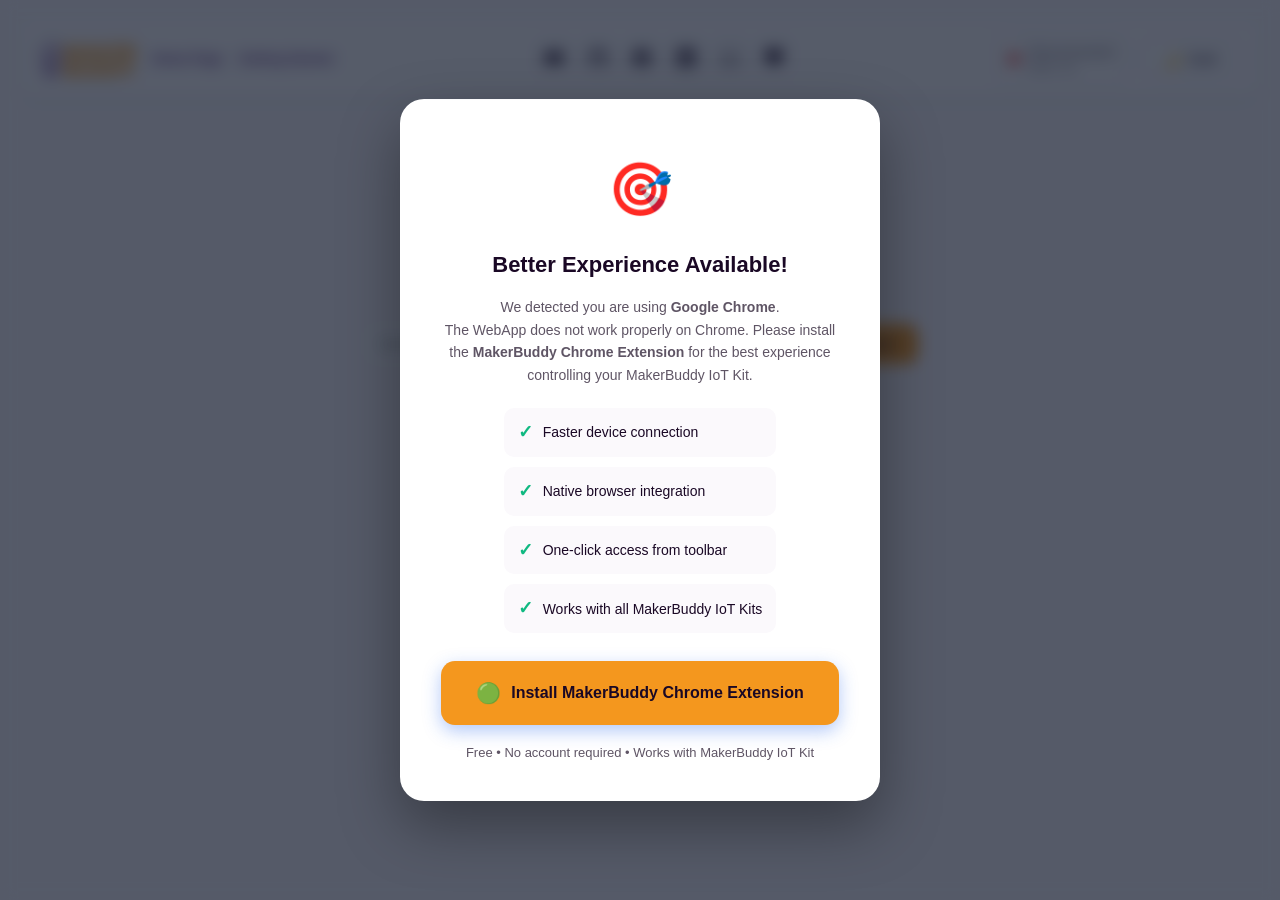
==== WebApp/index.html @ eefd96fc "v2.3" ====
<!DOCTYPE html>
<!--
  MakerBuddy V2.3 - Web Dashboard

  Copyright (C) 2024 Muhammad Afzal
  Website: https://makerbuddy.cc
  Email: info@makerbuddy.cc
  Version: 2.3
  Release Date: 19 August 2026
 
  This program is free software: you can redistribute it and/or modify
  it under the terms of the GNU General Public License as published by
  the Free Software Foundation, either version 3 of the License, or
  (at your option) any later version.

  This program is distributed in the hope that it will be useful,
  but WITHOUT ANY WARRANTY; without even the implied warranty of
  MERCHANTABILITY or FITNESS FOR A PARTICULAR PURPOSE. See the
  GNU General Public License for more details.

  You should have received a copy of the GNU General Public License
  along with this program. If not, see <https://www.gnu.org/licenses/>.
-->
<html lang="en">

<head>

    <!-- Google tag (gtag.js) -->
    <script async src="https://www.googletagmanager.com/gtag/js?id=G-G8RMWC75QG"></script>
    <script>
        window.dataLayer = window.dataLayer || [];
        function gtag() { dataLayer.push(arguments); }
        gtag('js', new Date());

        gtag('config', 'G-G8RMWC75QG');
    </script>


    <meta charset="UTF-8">
    <meta name="viewport" content="width=device-width, initial-scale=1.0">
    <meta name="application-version" content="2.2">
    <title>MakerBuddy Web App Dashboard</title>
    <link rel="stylesheet" href="style.css">
    <link rel="stylesheet" href="https://cdn.jsdelivr.net/npm/bootstrap-icons@1.11.0/font/bootstrap-icons.css">
</head>

<body>

    <!-- Chrome Extension Redirect Modal (blocks Chrome users) -->
    <div class="chrome-modal-backdrop" id="chromeModalBackdrop"></div>
    <div class="chrome-modal" id="chromeModal">
        <div class="chrome-modal-icon">🎯</div>
        <h2 class="chrome-modal-title">Better Experience Available!</h2>
        <p class="chrome-modal-desc">
            We detected you are using <strong>Google Chrome</strong>.<br>
            The WebApp does not work properly on Chrome. Please install the
            <strong>MakerBuddy Chrome Extension</strong> for the best experience
            controlling your MakerBuddy IoT Kit.
        </p>
        <div class="chrome-modal-features">
            <div class="chrome-modal-feature"><span>✓</span> Faster device connection</div>
            <div class="chrome-modal-feature"><span>✓</span> Native browser integration</div>
            <div class="chrome-modal-feature"><span>✓</span> One-click access from toolbar</div>
            <div class="chrome-modal-feature"><span>✓</span> Works with all MakerBuddy IoT Kits</div>
        </div>
        <a href="https://chromewebstore.google.com/detail/makerbuddy-iot-controller/jdhfgbalmimccengljapbgfoaldmleah"
            target="_blank" class="chrome-modal-btn">
            <span class="chrome-modal-btn-icon">🟢</span>
            Install MakerBuddy Chrome Extension
        </a>
        <p class="chrome-modal-note">Free &bull; No account required &bull; Works with MakerBuddy IoT Kit</p>
    </div>

    <!-- Firmware release notice -->
    <div class="firmware-notice-backdrop hidden" id="firmwareNoticeBackdrop"></div>
    <div class="firmware-notice-modal hidden" id="firmwareNoticeModal" role="dialog" aria-modal="true" aria-labelledby="firmwareNoticeTitle">
        <button class="firmware-notice-close" id="firmwareNoticeClose" type="button" aria-label="Dismiss firmware notice">×</button>
        <div class="firmware-notice-icon">🚀</div>
        <h2 id="firmwareNoticeTitle">New MakerBuddy firmware</h2>
        <p>A new firmware release is available for your device.</p>
        <div class="firmware-notice-details"><span id="firmwareNoticeVersion">Version --</span><span id="firmwareNoticeDate">Released --</span></div>
        <div class="firmware-notice-notes" id="firmwareNoticeNotes"></div>
        <button class="btn btn-primary firmware-notice-action" id="firmwareNoticeAction" type="button">Got it</button>
        <p class="firmware-notice-reminder">Dismissed notices will return after 24 hours.</p>
    </div>

    <div class="container" id="mainContent">

        <!-- Chrome-extension-style top connection and status bar -->
        <div class="app-header">
            <div class="app-header-left">
                <img src="images/logo.png" alt="MakerBuddy">
                <div class="app-header-links">
                    <a href="https://makerbuddy.cc" target="_blank">Home Page</a>
                    <a href="https://www.makerbuddy.cc/curriculum" target="_blank">Getting Started</a>
                </div>
            </div>
            <nav class="app-social-icons" aria-label="MakerBuddy social media">
                <a href="https://www.youtube.com/@makerbuddycc" target="_blank" title="YouTube"
                    aria-label="MakerBuddy on YouTube"><i class="bi bi-youtube"></i></a>
                <a href="https://github.com/MakerBuddy" target="_blank" title="GitHub"
                    aria-label="MakerBuddy on GitHub"><i class="bi bi-github"></i></a>
                <a href="https://www.facebook.com/makerbuddycc" target="_blank" title="Facebook"
                    aria-label="MakerBuddy on Facebook"><i class="bi bi-facebook"></i></a>
                <a href="https://www.linkedin.com/company/makerbuddy/" target="_blank" title="LinkedIn"
                    aria-label="MakerBuddy on LinkedIn"><i class="bi bi-linkedin"></i></a>
                <a href="https://www.hackster.io/makerbuddy" target="_blank" title="Hackster.io"
                    aria-label="MakerBuddy on Hackster.io"><i class="bi bi-laptop"></i></a>
                <a href="https://www.patreon.com/cw/MakerBuddy" target="_blank" title="Patreon"
                    aria-label="Support MakerBuddy on Patreon"><i class="bi bi-heart-fill"></i></a>
            </nav>
            <div class="app-header-right">
                <div class="device-name-chip hidden" id="connectedDeviceName">Device: --</div>
                <div class="header-status">
                    <span class="status-indicator" id="statusIndicator"></span>
                    <span class="header-status-copy">
                        <span class="status-text" id="connectionStatus">Disconnected</span>
                        <span class="status-meta"><span id="lastUpdate">Never</span> • <span id="uptime">0s</span></span>
                    </span>
                </div>
                <button class="theme-toggle" id="themeToggle">
                    <span id="themeIcon">🌙</span>
                    <span id="themeText">Dark</span>
                </button>
                <button class="btn btn-danger hidden" id="disconnectBtn">❌ Disconnect</button>
            </div>
        </div>

        <div class="connection-panel" id="connectionPanel">
            <h2>Connect to Device</h2>
            <p>Enter the device name created during Wi-Fi setup or its local IP address.</p>
            <div class="connection-panel-actions">
                <input type="text" id="ipInput"
                    placeholder="Device Name or IP Address (e.g., makerbuddy-01 or 192.168.1.100)">
                <button class="btn btn-primary" id="connectBtn">🔌 Connect</button>
            </div>
        </div>

        <!-- Tab Navigation -->
        <div id="tabNavigation" class="hidden" style="margin-bottom: 20px;">
            <div class="tab-buttons">
                <button class="tab-btn active" data-tab="dashboard">📊 Dashboard</button>
                <button class="tab-btn" data-tab="sequences">🎛️ Rule Engine</button>
                <button class="tab-btn" data-tab="settings">⚙️ Settings</button>
            </div>
        </div>

        <!-- Dashboard Tab -->
        <div id="dashboardTab" class="tab-content hidden">

            <!-- Sensor Cards Grid (5 columns) -->
            <div class="grid-5 mb-20" id="sensorsGrid">
                <!-- Temperature DHT -->
                <div class="sensor-card" data-sensor="temp_dht">
                    <button class="card-info-btn" data-img="images/lecture-images/02-makerbuddy-DHT.png" data-title="DHT Sensor – Temperature &amp; Humidity" title="View wiring guide"><i class="bi bi-info-circle"></i></button>
                    <div class="sensor-icon">🌡️</div>
                    <div class="sensor-label">Temperature (DHT)</div>
                    <div class="sensor-value" id="temperature">--</div>
                    <div class="sensor-unit">°C</div>
                </div>

                <!-- Humidity -->
                <div class="sensor-card" data-sensor="humidity">
                    <button class="card-info-btn" data-img="images/lecture-images/02-makerbuddy-DHT.png" data-title="DHT Sensor – Temperature &amp; Humidity" title="View wiring guide"><i class="bi bi-info-circle"></i></button>
                    <div class="sensor-icon">💧</div>
                    <div class="sensor-label">Humidity</div>
                    <div class="sensor-value" id="humidity">--</div>
                    <div class="sensor-unit">%</div>
                </div>

                <!-- Temperature DS18B20 -->
                <div class="sensor-card" data-sensor="temp_ds18b20">
                    <button class="card-info-btn" data-img="images/lecture-images/01-makerbuddy-DS18B20.png" data-title="DS18B20 Temperature Sensor" title="View wiring guide"><i class="bi bi-info-circle"></i></button>
                    <div class="sensor-icon">🌡️</div>
                    <div class="sensor-label">Temperature (DS18B20)</div>
                    <div class="sensor-value" id="ds18b20Temp">--</div>
                    <div class="sensor-unit">°C</div>
                </div>

                <!-- Light Level -->
                <div class="sensor-card" data-sensor="light">
                    <button class="card-info-btn" data-img="images/lecture-images/03-MakerBuddy-On-Board-ldr.png" data-title="LDR Light Sensor (On-Board)" title="View wiring guide"><i class="bi bi-info-circle"></i></button>
                    <div class="sensor-icon">💡</div>
                    <div class="sensor-label">Light Level</div>
                    <div class="sensor-value" id="lightLevel">--</div>
                    <div class="sensor-unit">%</div>
                </div>

                <!-- Gas Level -->
                <div class="sensor-card" data-sensor="gas">
                    <button class="card-info-btn" data-img="images/lecture-images/03-makerbuddy-mq-2-smoke-sensor.png" data-title="MQ-2 Gas / Smoke Sensor" title="View wiring guide"><i class="bi bi-info-circle"></i></button>
                    <div class="sensor-icon">💨</div>
                    <div class="sensor-label">Gas Level (MQ-2)</div>
                    <div class="sensor-value" id="gasLevel">--</div>
                    <div class="sensor-unit">%</div>
                </div>

                <!-- Soil Moisture -->
                <div class="sensor-card" data-sensor="soil">
                    <button class="card-info-btn" data-img="images/lecture-images/04-makerbuddy-soil-moisture-sensor.png" data-title="Soil Moisture Sensor" title="View wiring guide"><i class="bi bi-info-circle"></i></button>
                    <button type="button" class="sensor-settings-btn" id="soilMoistureSettingsBtn"
                        title="Calibrate">⚙️</button>
                    <div class="sensor-icon">🌱</div>
                    <div class="sensor-label">Soil Moisture</div>
                    <div class="sensor-value" id="soilMoisture">--</div>
                    <div class="sensor-unit">%</div>
                </div>

                <!-- Potentiometer -->
                <div class="sensor-card" data-sensor="pot">
                    <button class="card-info-btn" data-img="images/lecture-images/06-MakerBuddy-On-Board-Potentiometer.png" data-title="Potentiometer (On-Board)" title="View wiring guide"><i class="bi bi-info-circle"></i></button>
                    <div class="sensor-icon">🎚️</div>
                    <div class="sensor-label">Potentiometer</div>
                    <div class="sensor-value" id="potValue">--</div>
                    <div class="sensor-unit">%</div>
                </div>

                <!-- Distance CM -->
                <div class="sensor-card" data-sensor="distance">
                    <button class="card-info-btn" data-img="images/lecture-images/09-makerbuddy-hc-sr04-range-sensor.png" data-title="HC-SR04 Ultrasonic Range Sensor" title="View wiring guide"><i class="bi bi-info-circle"></i></button>
                    <div class="sensor-icon">📏</div>
                    <div class="sensor-label">Distance</div>
                    <div class="sensor-value" id="distanceCm">--</div>
                    <div class="sensor-unit">cm</div>
                </div>

                <!-- Motion Sensor -->
                <div class="sensor-card" data-sensor="motion">
                    <button class="card-info-btn" data-img="images/lecture-images/05-makerbuddy-pir-motion-sensor-hc-sr501.png" data-title="PIR Motion Sensor (HC-SR501)" title="View wiring guide"><i class="bi bi-info-circle"></i></button>
                    <div class="sensor-icon">🚶</div>
                    <div class="sensor-label">Motion Sensor</div>
                    <div class="sensor-value" id="motionStatus" style="font-size: 20px;">No Motion</div>
                </div>

                <!-- Push Button -->
                <div class="sensor-card" data-sensor="button">
                    <button class="card-info-btn" data-img="images/lecture-images/01-MakerBuddy-On-Board-Push-Button.png" data-title="Push Button (On-Board)" title="View wiring guide"><i class="bi bi-info-circle"></i></button>
                    <div class="sensor-icon">🔘</div>
                    <div class="sensor-label">Push Button</div>
                    <div class="sensor-value" id="buttonStatus" style="font-size: 20px;">Released</div>
                </div>
            </div>

            <!-- Control Cards Grid (3 columns for LED/RGB controls) -->
            <div class="grid-4 mb-20">
                <!-- LED Control -->
                <div class="control-card card-customizable" data-card-id="led" id="ledControlCard">
                    <div class="control-header">
                        <div class="control-icon">💡</div>
                        <div class="control-title">LED Control</div>
                        <button class="card-info-btn" data-img="images/lecture-images/04-MakerBuddy-On-Board-LED.png" data-title="LED (On-Board)" title="View wiring guide"><i class="bi bi-info-circle"></i></button>
                    </div>
                    <div class="automation-warning hidden" id="ledWarning">
                        <span style="font-size: 20px;">⚠️</span>
                        <span>This control is used by Rule Engine. Manual control is overridden.</span>
                    </div>
                    <div class="control-group">
                        <label class="control-label">Power</label>
                        <div class="control-row">
                            <label class="switch">
                                <input type="checkbox" id="ledSwitch">
                                <span class="slider"></span>
                            </label>
                            <span>LED On/Off</span>
                        </div>
                    </div>
                    <div class="control-group">
                        <label class="control-label">Brightness (PWM)</label>
                        <input type="range" class="range-slider" id="ledPWM" min="0" max="255" value="255" disabled>
                        <div class="range-value">PWM: <span id="pwmValue">255</span></div>
                    </div>
                </div>

                <!-- RGB LED Control -->
                <div class="control-card card-customizable" data-card-id="rgb" id="rgbControlCard">
                    <div class="control-header">
                        <div class="control-icon">🎨</div>
                        <div class="control-title">RGB LED</div>
                        <button class="card-info-btn" data-img="images/lecture-images/02-MakerBuddy-On-Board-rgb-led.png" data-title="RGB LED (On-Board)" title="View wiring guide"><i class="bi bi-info-circle"></i></button>
                    </div>
                    <div class="automation-warning hidden" id="rgbWarning">
                        <span style="font-size: 20px;">⚠️</span>
                        <span>This control is used by Rule Engine. Manual control is overridden.</span>
                    </div>
                    <div class="color-preview" id="colorPreview"></div>
                    <div class="rgb-controls">
                        <div class="rgb-control">
                            <label>Red</label>
                            <input type="range" class="range-slider" id="rgbR" min="0" max="255" value="0">
                            <input type="number" class="rgb-number-input" id="rgbRNum" min="0" max="255" value="0">
                        </div>
                        <div class="rgb-control">
                            <label>Green</label>
                            <input type="range" class="range-slider" id="rgbG" min="0" max="255" value="0">
                            <input type="number" class="rgb-number-input" id="rgbGNum" min="0" max="255" value="0">
                        </div>
                        <div class="rgb-control">
                            <label>Blue</label>
                            <input type="range" class="range-slider" id="rgbB" min="0" max="255" value="0">
                            <input type="number" class="rgb-number-input" id="rgbBNum" min="0" max="255" value="0">
                        </div>
                    </div>
                </div>

                <!-- Relay Control -->
                <div class="control-card card-customizable" data-card-id="relay" id="relayControlCard">
                    <div class="control-header">
                        <div class="control-icon">⚡</div>
                        <div class="control-title">Relay</div>
                        <button class="card-info-btn" data-img="images/lecture-images/07-makerbuddy-single-channel-relay.png" data-title="Single Channel Relay Module" title="View wiring guide"><i class="bi bi-info-circle"></i></button>
                    </div>
                    <div class="automation-warning hidden" id="relayWarning">
                        <span style="font-size: 20px;">⚠️</span>
                        <span>This control is used by Rule Engine. Manual control is overridden.</span>
                    </div>
                    <div class="control-group">
                        <label class="control-label">Power Control</label>
                        <div class="control-row">
                            <label class="switch">
                                <input type="checkbox" id="relaySwitch">
                                <span class="slider"></span>
                            </label>
                            <span>Relay On/Off</span>
                        </div>
                    </div>
                </div>

                <!-- Potentiometer Mapping Control -->
                <div class="control-card card-customizable" data-card-id="potmapping" id="potMappingCard">
                    <div class="control-header">
                        <div class="control-icon">🎚️</div>
                        <div class="control-title">Potentiometer Mapping</div>
                        <button class="card-info-btn" data-img="images/lecture-images/06-MakerBuddy-On-Board-Potentiometer.png" data-title="Potentiometer (On-Board)" title="View wiring guide"><i class="bi bi-info-circle"></i></button>
                    </div>
                    <div class="automation-warning hidden" id="potMappingWarning">
                        <span style="font-size: 20px;">⚠️</span>
                        <span>Some mapping targets are used by the Rule Engine and cannot be selected manually.</span>
                    </div>
                    <div class="control-group">
                        <label class="control-label">Map Potentiometer To:</label>
                        <div style="margin-bottom: 10px;">
                            <label style="display: flex; align-items: center; margin-bottom: 8px;">
                                <input type="radio" name="potMapping" value="none" checked>
                                <span style="margin-left: 8px; font-size: 13px;">None</span>
                            </label>
                            <label style="display: flex; align-items: center; margin-bottom: 8px;">
                                <input type="radio" name="potMapping" value="led">
                                <span style="margin-left: 8px; font-size: 13px;">LED PWM <small class="pot-mapping-lock-note hidden">(Used by Rule Engine)</small></span>
                            </label>
                            <label style="display: flex; align-items: center; margin-bottom: 8px;">
                                <input type="radio" name="potMapping" value="rgb">
                                <span style="margin-left: 8px; font-size: 13px;">RGB LED <small class="pot-mapping-lock-note hidden">(Used by Rule Engine)</small></span>
                            </label>
                            <label style="display: flex; align-items: center;">
                                <input type="radio" name="potMapping" value="servo">
                                <span style="margin-left: 8px; font-size: 13px;">Servo <small class="pot-mapping-lock-note hidden">(Used by Rule Engine)</small></span>
                            </label>
                        </div>
                        <div
                            style="background: var(--bg-secondary); padding: 10px; border-radius: 6px; border-left: 3px solid #2196F3; font-size: 12px;">
                            <div style="color: var(--text-secondary);">
                                <strong>Mapping:</strong> <span id="currentMapping">None</span><br>
                                <strong>Value:</strong> <span id="mappedPotValue">0</span>% → <span
                                    id="mappedOutputValue">0</span>
                            </div>
                        </div>
                    </div>
                </div>
            </div>

            <!-- Servo, Buzzer, and LCD Grid (3 columns) -->
            <div class="grid-3 mb-20">
                <!-- Servo Control -->
                <div class="control-card card-customizable" data-card-id="servo" id="servoControlCard">
                    <div class="control-header">
                        <div class="control-icon">🔧</div>
                        <div class="control-title">Servo Motor</div>
                        <button class="card-info-btn" data-img="images/lecture-images/06-makerbuddy-sg90-servo-motor.png" data-title="SG90 Servo Motor" title="View wiring guide"><i class="bi bi-info-circle"></i></button>
                    </div>
                    <div class="automation-warning hidden" id="servoWarning">
                        <span style="font-size: 20px;">⚠️</span>
                        <span>This control is used by Rule Engine. Manual control is overridden.</span>
                    </div>
                    <div class="control-group">
                        <label class="control-label">Position (0° - 180°)</label>
                        <input type="range" class="range-slider" id="servoSlider" min="0" max="180" value="90">
                        <div class="text-center">
                            <span class="sensor-value" id="servoPosition">90</span>
                            <span class="sensor-unit">°</span>
                        </div>
                    </div>
                </div>

                <!-- Buzzer Control -->
                <div class="control-card card-customizable" data-card-id="buzzer" id="buzzerControlCard">
                    <div class="control-header">
                        <div class="control-icon">🔊</div>
                        <div class="control-title">Buzzer</div>
                        <button class="card-info-btn" data-img="images/lecture-images/05-MakerBuddy-On-Board-Buzzer.png" data-title="Buzzer (On-Board)" title="View wiring guide"><i class="bi bi-info-circle"></i></button>
                    </div>
                    <div class="automation-warning hidden" id="buzzerWarning">
                        <span style="font-size: 20px;">⚠️</span>
                        <span>This control is used by Rule Engine. Manual control is overridden.</span>
                    </div>
                    <div class="control-group">
                        <label class="control-label">Sound Alert</label>
                        <button class="btn btn-primary" id="buzzerBtn" style="width: 100%;">🔊 Activate Buzzer</button>
                    </div>
                </div>

                <!-- LCD Control -->
                <div class="control-card card-customizable" data-card-id="lcd" id="lcdControlCard">
                    <div class="control-header">
                        <div class="control-icon">📺</div>
                        <div class="control-title">LCD Display</div>
                        <button class="card-info-btn" data-img="images/lecture-images/08-makerbuddy-1602-lcd-i2c-interface.png" data-title="1602 LCD with I2C Interface" title="View wiring guide"><i class="bi bi-info-circle"></i></button>
                    </div>
                    <div class="automation-warning hidden" id="lcdWarning">
                        <span style="font-size: 20px;">⚠️</span>
                        <span>This control is used by Rule Engine. Manual control is overridden.</span>
                    </div>
                    <div class="control-group">
                        <label class="control-label">Display Mode</label>
                        <div class="control-row" style="margin-bottom: 10px;">
                            <label style="display: flex; align-items: center;">
                                <input type="radio" name="lcdMode" value="default" checked>
                                <span style="margin-left: 8px; font-size: 13px;">Default</span>
                            </label>
                            <label style="display: flex; align-items: center; margin-left: 15px;">
                                <input type="radio" name="lcdMode" value="custom">
                                <span style="margin-left: 8px; font-size: 13px;">Custom</span>
                            </label>
                        </div>
                        <div class="control-group hidden" id="customTextGroup">
                            <input type="text" id="customLcdText1" class="lcd-template-input" maxlength="64" placeholder="e.g., Temp: {temp}C"
                                style="width: 100%; padding: 10px; border-radius: 8px; border: 1px solid var(--border-color); background: var(--bg-secondary); color: var(--text-primary); margin-bottom: 8px; font-size: 13px;">
                            <input type="text" id="customLcdText2" class="lcd-template-input" maxlength="64" placeholder="e.g., Humid: {humidity}%"
                                style="width: 100%; padding: 10px; border-radius: 8px; border: 1px solid var(--border-color); background: var(--bg-secondary); color: var(--text-primary); margin-bottom: 8px; font-size: 13px;">
                            <div
                                style="background: var(--bg-secondary); padding: 10px; border-radius: 8px; margin-bottom: 8px; font-size: 11px; color: var(--text-secondary); line-height: 1.4;">
                                <strong>💡 Wildcards:</strong> {temp}, {humidity}, {ds18b20}, {light}, {gas}, {soil},
                                {distance}, {pot}, {motion}, {button}<br>
                                Wildcards count by their displayed value, not by the length of their name.
                            </div>
                            <button class="btn btn-primary" id="updateLcdBtn"
                                style="width: 100%; padding: 8px; font-size: 13px;">📝 Update</button>
                        </div>
                        <div class="lcd-preview" style="margin-top: 10px;">
                            <div class="lcd-line" id="lcdLine1" style="font-size: 13px;">MakerBuddy Kit</div>
                            <div class="lcd-line" id="lcdLine2" style="font-size: 13px;">Ready...</div>
                        </div>
                    </div>
                </div>
            </div>

        </div>

        <!-- Rule Engine Tab -->
        <div id="sequencesTab" class="tab-content hidden">

            <!-- Add Rule Form Card -->
            <div class="control-card mb-20 rule-form-card">
                <div class="control-header">
                    <div class="control-icon">➕</div>
                    <div class="control-title">Create Rule</div>
                </div>
                <form id="sequenceForm" class="control-group">
                    <div class="form-group">
                        <label
                            style="font-weight: 600; color: var(--text-primary); margin-bottom: 8px; display: block;">Rule
                            Name</label>
                        <input type="text" name="name" placeholder="e.g., Traffic Signal" required maxlength="20"
                            style="width: 100%; padding: 12px 16px; border-radius: 10px; border: 2px solid var(--border-color); background: var(--bg-primary); color: var(--text-primary); font-size: 15px; transition: all 0.3s;">
                    </div>

                    <div class="form-group" style="grid-column: 1 / -1;">
                        <label
                            style="font-weight: 600; color: var(--text-primary); margin-bottom: 12px; display: block;">🔄
                            Loop Mode</label>
                        <div id="loopModeContainer"
                            style="display: grid; grid-template-columns: repeat(4, 1fr); gap: 10px;">
                            <label class="loop-mode-option"
                                style="display: flex; flex-direction: column; align-items: center; justify-content: center; cursor: pointer; background: var(--bg-secondary); padding: 14px 12px; border-radius: 10px; border: 2px solid var(--border-color); transition: all 0.3s; text-align: center;">
                                <input type="radio" name="loopMode" value="none" id="loopNone" checked
                                    style="margin-bottom: 8px; width: 18px; height: 18px; cursor: pointer;">
                                <div
                                    style="font-weight: 600; color: var(--text-primary); font-size: 14px; margin-bottom: 4px;">
                                    ⏹️ No Loop</div>
                                <div style="font-size: 11px; color: var(--text-secondary);">Run once</div>
                            </label>

                            <label class="loop-mode-option"
                                style="display: flex; flex-direction: column; align-items: center; justify-content: center; cursor: pointer; background: var(--bg-secondary); padding: 14px 12px; border-radius: 10px; border: 2px solid var(--border-color); transition: all 0.3s; text-align: center;">
                                <input type="radio" name="loopMode" value="forever" id="loopForever"
                                    style="margin-bottom: 8px; width: 18px; height: 18px; cursor: pointer;">
                                <div
                                    style="font-weight: 600; color: var(--text-primary); font-size: 14px; margin-bottom: 4px;">
                                    ♾️ Forever</div>
                                <div style="font-size: 11px; color: var(--text-secondary);">Continuous</div>
                            </label>

                            <label class="loop-mode-option"
                                style="display: flex; flex-direction: column; align-items: center; justify-content: center; cursor: pointer; background: var(--bg-secondary); padding: 14px 12px; border-radius: 10px; border: 2px solid var(--border-color); transition: all 0.3s; text-align: center;">
                                <input type="radio" name="loopMode" value="timer" id="loopTimer"
                                    style="margin-bottom: 8px; width: 18px; height: 18px; cursor: pointer;">
                                <div
                                    style="font-weight: 600; color: var(--text-primary); font-size: 14px; margin-bottom: 4px;">
                                    ⏱️ Timer</div>
                                <div style="font-size: 11px; color: var(--text-secondary);">Duration/Interval</div>
                            </label>

                            <label class="loop-mode-option"
                                style="display: flex; flex-direction: column; align-items: center; justify-content: center; cursor: pointer; background: var(--bg-secondary); padding: 14px 12px; border-radius: 10px; border: 2px solid var(--border-color); transition: all 0.3s; text-align: center;">
                                <input type="radio" name="loopMode" value="condition" id="loopCondition"
                                    style="margin-bottom: 8px; width: 18px; height: 18px; cursor: pointer;">
                                <div
                                    style="font-weight: 600; color: var(--text-primary); font-size: 14px; margin-bottom: 4px;">
                                    🎯 Condition</div>
                                <div style="font-size: 11px; color: var(--text-secondary);">Sensor-based</div>
                            </label>
                        </div>
                    </div>

                    <!-- Timer-based Loop Settings -->
                    <div id="timerLoopSettings" class="form-group" style="grid-column: 1 / -1; display: none;">
                        <div
                            style="background: var(--bg-secondary); padding: 18px; border-radius: 10px; border: 2px solid var(--border-color);">
                            <label
                                style="font-weight: 600; color: var(--text-primary); margin-bottom: 12px; display: block;">Interval</label>

                            <!-- Interval Settings -->
                            <div id="durationIntervalSettings">
                                <div style="display: grid; grid-template-columns: 1fr 1fr 1fr; gap: 10px;">
                                    <div>
                                        <label
                                            style="font-size: 13px; color: var(--text-secondary); margin-bottom: 6px; display: block;">Hours</label>
                                        <input type="number" name="loopHours" id="loopHours" min="0" max="999" value="0"
                                            style="width: 100%; padding: 10px; border-radius: 8px; border: 2px solid var(--border-color); background: var(--bg-primary); color: var(--text-primary); font-size: 14px;">
                                    </div>
                                    <div>
                                        <label
                                            style="font-size: 13px; color: var(--text-secondary); margin-bottom: 6px; display: block;">Minutes</label>
                                        <input type="number" name="loopMinutes" id="loopMinutes" min="0" max="59"
                                            value="5"
                                            style="width: 100%; padding: 10px; border-radius: 8px; border: 2px solid var(--border-color); background: var(--bg-primary); color: var(--text-primary); font-size: 14px;">
                                    </div>
                                    <div>
                                        <label
                                            style="font-size: 13px; color: var(--text-secondary); margin-bottom: 6px; display: block;">Seconds</label>
                                        <input type="number" name="loopSeconds" id="loopSeconds" min="0" max="59"
                                            value="0"
                                            style="width: 100%; padding: 10px; border-radius: 8px; border: 2px solid var(--border-color); background: var(--bg-primary); color: var(--text-primary); font-size: 14px;">
                                    </div>
                                </div>
                            </div>


                        </div>
                    </div>

                    <!-- Condition-based Loop Settings -->
                    <div id="conditionLoopSettings" class="form-group" style="grid-column: 1 / -1; display: none;">
                        <div class="loop-condition-card"
                            style="background: var(--bg-secondary); padding: 18px; border-radius: 10px; border: 2px solid var(--border-color);">
                            <label
                                style="font-weight: 600; color: var(--text-primary); margin-bottom: 12px; display: block;">🎯
                                Loop Condition</label>

                            <div class="loop-condition-row loop-condition-row--main">
                                <div class="loop-condition-field">
                                    <label
                                        style="font-size: 13px; color: var(--text-secondary); margin-bottom: 6px; display: block;">Sensor</label>
                                    <select name="loopSensor" id="loopSensor">
                                        <option value="temperature">🌡️ Temperature (DHT11)</option>
                                        <option value="humidity">💧 Humidity (DHT11)</option>
                                        <option value="ds18b20Temp">🌡️ Probe Temp (DS18B20)</option>
                                        <option value="lightLevel">💡 Light Level (LDR)</option>
                                        <option value="gasLevel">💨 Gas Level (MQ2)</option>
                                        <option value="soilMoisture">🌱 Soil Moisture</option>
                                        <option value="distance">📏 Distance (HC-SR04)</option>
                                        <option value="potValue">🎚️ Potentiometer</option>
                                        <option value="motionDetected">🏃 Motion Sensor</option>
                                        <option value="buttonPressed">🔘 Push Button</option>
                                    </select>
                                </div>
                                <div class="loop-condition-field">
                                    <label
                                        style="font-size: 13px; color: var(--text-secondary); margin-bottom: 6px; display: block;">Operator</label>
                                    <select name="loopOperator" id="loopOperator">
                                        <option value=">">Greater than (>)</option>
                                        <option value="<">Less than (<)< /option>
                                        <option value=">=">Greater or equal (>=)</option>
                                        <option value="<=">Less or equal (<=)< /option>
                                        <option value="==">Equal to (==)</option>
                                    </select>
                                </div>
                                <div class="loop-condition-field">
                                    <label
                                        style="font-size: 13px; color: var(--text-secondary); margin-bottom: 6px; display: block;">Threshold</label>
                                    <input type="number" name="loopThreshold" id="loopThreshold" step="0.1" value="25">
                                </div>
                            </div>

                            <div id="loopRangeSettings" class="range-settings is-disabled"
                                style="background: var(--bg-primary); padding: 12px; border-radius: 8px; border: 2px solid var(--border-color);">
                                <div class="loop-condition-row loop-condition-row--range">
                                    <label class="loop-condition-toggle"
                                        style="display: flex; align-items: center; cursor: pointer;">
                                        <input type="checkbox" name="loopUseRange" id="loopUseRange">
                                        <span style="font-size: 13px; color: var(--text-primary);">Use Range</span>
                                    </label>

                                    <div class="loop-condition-field">
                                        <label
                                            style="font-size: 13px; color: var(--text-secondary); margin-bottom: 6px; display: block;">Range
                                            Logic</label>
                                        <div class="loop-range-logic">
                                            <label style="display: flex; align-items: center; cursor: pointer;">
                                                <input type="radio" name="loopRangeOperator" value="AND"
                                                    id="loopRangeAND" checked disabled>
                                                <span
                                                    style="margin-left: 8px; font-size: 13px; color: var(--text-primary);">AND</span>
                                            </label>
                                            <label style="display: flex; align-items: center; cursor: pointer;">
                                                <input type="radio" name="loopRangeOperator" value="OR" id="loopRangeOR"
                                                    disabled>
                                                <span
                                                    style="margin-left: 8px; font-size: 13px; color: var(--text-primary);">OR</span>
                                            </label>
                                        </div>
                                    </div>

                                    <div class="loop-condition-field">
                                        <label
                                            style="font-size: 13px; color: var(--text-secondary); margin-bottom: 6px; display: block;">Operator
                                            2</label>
                                        <select name="loopOperator2" id="loopOperator2" disabled>
                                            <option value=">">Greater than (>)</option>
                                            <option value="<">Less than (<)< /option>
                                            <option value=">=">Greater or equal (>=)</option>
                                            <option value="<=">Less or equal (<=)< /option>
                                            <option value="==">Equal to (==)</option>
                                        </select>
                                    </div>

                                    <div class="loop-condition-field">
                                        <label
                                            style="font-size: 13px; color: var(--text-secondary); margin-bottom: 6px; display: block;">Threshold
                                            2</label>
                                        <input type="number" name="loopThreshold2" id="loopThreshold2" step="0.1"
                                            value="30" disabled>
                                    </div>
                                </div>
                                </div>

                                <div class="loop-condition-row" style="margin-top: 12px; align-items: end;">
                                    <label class="loop-condition-toggle" style="display: flex; align-items: center; cursor: pointer;">
                                        <input type="checkbox" name="loopUseSecondCondition" id="loopUseSecondCondition">
                                        <span style="font-size: 13px; color: var(--text-primary);">Use second sensor condition</span>
                                    </label>
                                    <div class="loop-condition-field">
                                        <label style="font-size: 13px; color: var(--text-secondary); margin-bottom: 6px; display: block;">Conditions logic</label>
                                        <select name="loopConditionOperator" id="loopConditionOperator" disabled>
                                            <option value="AND">AND</option>
                                            <option value="OR">OR</option>
                                        </select>
                                    </div>
                                </div>
                                <div id="secondConditionSettings" class="range-settings is-disabled" style="margin-top: 10px; background: var(--bg-primary); padding: 12px; border-radius: 8px; border: 2px solid var(--border-color);">
                                    <div class="loop-condition-row">
                                        <div class="loop-condition-field">
                                            <label style="font-size: 13px; color: var(--text-secondary); margin-bottom: 6px; display: block;">Second sensor</label>
                                            <select name="loopSensor2" id="loopSensor2" disabled>
                                                <option value="temperature">🌡️ Temperature (DHT11)</option>
                                                <option value="humidity">💧 Humidity (DHT11)</option>
                                                <option value="ds18b20Temp">🌡️ Probe Temp (DS18B20)</option>
                                                <option value="lightLevel">💡 Light Level (LDR)</option>
                                                <option value="gasLevel">💨 Gas Level (MQ2)</option>
                                                <option value="soilMoisture">🌱 Soil Moisture</option>
                                                <option value="distance">📏 Distance (HC-SR04)</option>
                                                <option value="potValue">🎚️ Potentiometer</option>
                                                <option value="motionDetected">🏃 Motion Sensor</option>
                                                <option value="buttonPressed">🔘 Push Button</option>
                                            </select>
                                        </div>
                                        <div class="loop-condition-field">
                                            <label style="font-size: 13px; color: var(--text-secondary); margin-bottom: 6px; display: block;">Operator</label>
                                            <select name="loopOperator3" id="loopOperator3" disabled>
                                                <option value=">">Greater than (&gt;)</option><option value="&lt;">Less than (&lt;)</option><option value="&gt;=">Greater or equal (&gt;=)</option><option value="&lt;=">Less or equal (&lt;=)</option><option value="==">Equal to (==)</option>
                                            </select>
                                        </div>
                                        <div class="loop-condition-field">
                                            <label style="font-size: 13px; color: var(--text-secondary); margin-bottom: 6px; display: block;">Threshold</label>
                                            <input type="number" name="loopThreshold3" id="loopThreshold3" step="0.1" value="25" disabled>
                                        </div>
                                    </div>
                                    <div class="loop-condition-row" style="margin-top: 10px;">
                                        <label class="loop-condition-toggle" style="display: flex; align-items: center; cursor: pointer;"><input type="checkbox" name="loopUseRange2" id="loopUseRange2" disabled><span style="font-size: 13px; color: var(--text-primary);">Use second sensor range</span></label>
                                        <div class="loop-condition-field"><label style="font-size: 13px; color: var(--text-secondary); margin-bottom: 6px; display: block;">Range logic</label><select name="loopRangeOperator2" id="loopRangeOperator2" disabled><option value="AND">AND</option><option value="OR">OR</option></select></div>
                                        <div class="loop-condition-field"><label style="font-size: 13px; color: var(--text-secondary); margin-bottom: 6px; display: block;">Operator 2</label><select name="loopOperator4" id="loopOperator4" disabled><option value=">">Greater than (&gt;)</option><option value="&lt;">Less than (&lt;)</option><option value="&gt;=">Greater or equal (&gt;=)</option><option value="&lt;=">Less or equal (&lt;=)</option><option value="==">Equal to (==)</option></select></div>
                                        <div class="loop-condition-field"><label style="font-size: 13px; color: var(--text-secondary); margin-bottom: 6px; display: block;">Threshold 2</label><input type="number" name="loopThreshold4" id="loopThreshold4" step="0.1" value="30" disabled></div>
                                    </div>
                                </div>

                                <div
                                style="margin-top: 12px; padding: 10px; background: rgba(99, 102, 241, 0.1); border-radius: 8px; border-left: 3px solid var(--primary-color);">
                                <p style="font-size: 12px; color: var(--text-secondary); margin: 0;">
                                    <strong>Note:</strong> Rule will continue looping while this condition is met. When
                                    condition becomes false, loop will stop.
                                </p>
                            </div>
                        </div>
                    </div>

                    <div class="form-group" style="grid-column: 1 / -1;">
                        <div
                            style="display: flex; justify-content: space-between; align-items: center; margin-bottom: 15px;">
                            <label style="font-weight: 700; font-size: 16px; color: var(--text-primary);">⚡ Rule
                                Steps</label>
                            <button type="button" id="addStepBtn" style="
                                background: linear-gradient(135deg, var(--primary-color) 0%, #667eea 100%);
                                color: white;
                                border: none;
                                padding: 10px 20px;
                                border-radius: 10px;
                                font-weight: 600;
                                font-size: 14px;
                                cursor: pointer;
                                display: flex;
                                align-items: center;
                                gap: 8px;
                                box-shadow: 0 4px 12px rgba(99, 102, 241, 0.3);
                                transition: all 0.3s ease;
                            " onmouseover="this.style.transform='translateY(-2px)'; this.style.boxShadow='0 6px 16px rgba(99, 102, 241, 0.4)'"
                                onmouseout="this.style.transform='translateY(0)'; this.style.boxShadow='0 4px 12px rgba(99, 102, 241, 0.3)'">
                                <span style="font-size: 18px;">➕</span>
                                <span>Add Step</span>
                            </button>
                        </div>
                        <div id="stepsContainer"
                            style="min-height: 60px; border: 2px dashed var(--border-color); border-radius: 12px; padding: 15px; background: var(--bg-secondary);">
                            <div style="text-align: center; color: var(--text-secondary); padding: 20px;">
                                <div style="font-size: 48px; opacity: 0.3; margin-bottom: 10px;">🎬</div>
                                <p style="font-size: 14px;">No steps added yet. Click "Add Step" to begin.</p>
                            </div>
                        </div>
                    </div>

                    <div style="grid-column: 1 / -1; display: flex; gap: 12px; margin-top: 10px;">
                        <button type="button" id="cancelSequenceBtn" style="
                            flex: 1;
                            background: linear-gradient(135deg, #6b7280 0%, #4b5563 100%);
                            color: white;
                            border: none;
                            padding: 16px 24px;
                            border-radius: 12px;
                            font-weight: 700;
                            font-size: 16px;
                            cursor: pointer;
                            display: flex;
                            align-items: center;
                            justify-content: center;
                            gap: 10px;
                            box-shadow: 0 4px 16px rgba(107, 114, 128, 0.3);
                            transition: all 0.3s ease;
                        " onmouseover="this.style.transform='translateY(-2px)'; this.style.boxShadow='0 6px 20px rgba(107, 114, 128, 0.4)'"
                            onmouseout="this.style.transform='translateY(0)'; this.style.boxShadow='0 4px 16px rgba(107, 114, 128, 0.3)'">
                            <span style="font-size: 20px;">❌</span>
                            <span>Cancel</span>
                        </button>
                        <button type="submit" style="
                            flex: 1;
                            background: linear-gradient(135deg, #10b981 0%, #059669 100%);
                            color: white;
                            border: none;
                            padding: 16px 24px;
                            border-radius: 12px;
                            font-weight: 700;
                            font-size: 16px;
                            cursor: pointer;
                            display: flex;
                            align-items: center;
                            justify-content: center;
                            gap: 10px;
                            box-shadow: 0 4px 16px rgba(16, 185, 129, 0.3);
                            transition: all 0.3s ease;
                        " onmouseover="this.style.transform='translateY(-2px)'; this.style.boxShadow='0 6px 20px rgba(16, 185, 129, 0.4)'"
                            onmouseout="this.style.transform='translateY(0)'; this.style.boxShadow='0 4px 16px rgba(16, 185, 129, 0.3)'">
                            <span style="font-size: 20px;">💾</span>
                            <span>Save Rule</span>
                        </button>
                    </div>
                </form>
            </div>

            <!-- Rule Engine Table Card -->
            <div class="control-card rule-table-card">
                <div class="control-header">
                    <div class="control-icon">🎛️</div>
                    <div class="control-title">Rule Engine</div>
                </div>
                <div class="table-container">
                    <table>
                        <thead>
                            <tr>
                                <th>Name</th>
                                <th>Steps</th>
                                <th>Loop Mode</th>
                                <th>Status</th>
                                <th>Actions</th>
                            </tr>
                        </thead>
                        <tbody id="sequencesTableBody">
                            <tr>
                                <td colspan="5"
                                    style="text-align: center; padding: 40px; color: var(--text-secondary);">
                                    <div class="empty-state">
                                        <div class="empty-state-icon">🎛️</div>
                                        <p>No rules created yet</p>
                                    </div>
                                </td>
                            </tr>
                        </tbody>
                    </table>
                </div>
            </div>
        </div>

        <!-- Settings Tab -->
        <div id="settingsTab" class="tab-content hidden">

            <!-- Device Information Card -->
            <div class="control-card mb-20 hidden" id="deviceInfo">
                <div class="control-header">
                    <div class="control-icon">ℹ️</div>
                    <div class="control-title">Device Information</div>
                </div>
                <div class="device-info-grid">
                    <div class="info-row">
                        <span class="info-label">Device</span>
                        <span class="info-value" id="deviceName">--</span>
                    </div>
                    <div class="info-row">
                        <span class="info-label">IP Address</span>
                        <span class="info-value" id="deviceIpAddress">--</span>
                    </div>
                    <div class="info-row">
                        <span class="info-label">Firmware</span>
                        <span class="info-value" id="deviceFirmware">--</span>
                    </div>
                    <div class="info-row">
                        <span class="info-label">MAC Address</span>
                        <span class="info-value" id="macAddress">--</span>
                    </div>
                    <div class="info-row">
                        <span class="info-label">Uptime</span>
                        <span class="info-value" id="deviceUptime">--</span>
                    </div>
                    <div class="info-row">
                        <span class="info-label">Free Memory</span>
                        <span class="info-value" id="freeMemory">--</span>
                    </div>
                    <div class="info-row">
                        <span class="info-label">Total Memory</span>
                        <span class="info-value" id="totalMemory">--</span>
                    </div>
                </div>
            </div>

            <!-- OTA Update Card -->
            <div class="control-card mb-20">
                <div class="control-header">
                    <div class="control-icon">🔄</div>
                    <div class="control-title">Firmware Update (OTA)</div>
                </div>
                <div class="control-group">
                    <div style="display: grid; grid-template-columns: 1fr 1fr 1fr; gap: 20px; margin-bottom: 20px;">
                        <div
                            style="background: var(--bg-secondary); padding: 16px; border-radius: 12px; border: 1px solid var(--border-color);">
                            <div style="font-size: 13px; color: var(--text-secondary); margin-bottom: 8px;">Current
                                Version</div>
                            <div style="font-size: 24px; font-weight: 700; color: var(--primary-color);"
                                id="currentVersion">--</div>
                        </div>
                        <div
                            style="background: var(--bg-secondary); padding: 16px; border-radius: 12px; border: 1px solid var(--border-color);">
                            <div style="font-size: 13px; color: var(--text-secondary); margin-bottom: 8px;">Latest
                                Version</div>
                            <div style="font-size: 24px; font-weight: 700; color: var(--success-color);"
                                id="latestVersion">--</div>
                        </div>
                        <div
                            style="background: var(--bg-secondary); padding: 16px; border-radius: 12px; border: 1px solid var(--border-color);">
                            <div style="font-size: 13px; color: var(--text-secondary); margin-bottom: 8px;">Release Date
                            </div>
                            <div style="font-size: 16px; font-weight: 600; color: var(--text-primary);"
                                id="releaseDate">--</div>
                        </div>
                    </div>
                    <div style="display: flex; gap: 12px;">
                        <button class="btn btn-primary" id="checkUpdateBtn"
                            style="flex: 1; font-size: 16px; padding: 14px;">🔍 Check for Updates</button>
                        <button class="btn btn-success hidden" id="installUpdateBtn"
                            style="flex: 1; background: var(--success-color); font-size: 16px; padding: 14px;">⬇️
                            Install Update</button>
                    </div>
                    <div id="updateStatus"
                        style="margin-top: 15px; padding: 14px; border-radius: 10px; font-size: 14px; background: var(--bg-secondary); border: 1px solid var(--border-color); color: var(--text-secondary);">
                        Click "Check for Updates" to begin
                    </div>
                </div>
            </div>

            <!-- Settings Card -->
            <div class="control-card">
                <div class="control-header">
                    <div class="control-icon">⚙️</div>
                    <div class="control-title">Dashboard Settings</div>
                </div>
                <div class="control-group">
                    <h4 style="margin-bottom: 15px; color: var(--text-primary);">Sensor Cards Settings</h4>
                    <div class="table-container" style="margin-bottom: 25px;">
                        <table id="sensorSettingsTable">
                            <thead>
                                <tr>
                                    <th style="width: 30%;">Sensor</th>
                                    <th style="width: 15%; text-align: center;">Enabled</th>
                                    <th style="width: 27.5%;">Background Color</th>
                                    <th style="width: 27.5%;">Accent Color</th>
                                </tr>
                            </thead>
                            <tbody>
                                <tr>
                                    <td><strong>🌡️ Temperature (DHT)</strong></td>
                                    <td style="text-align: center;"><input type="checkbox" class="sensor-toggle"
                                            data-sensor="temp_dht" checked></td>
                                    <td><input type="color" class="sensor-bg-color" data-sensor="temp_dht"
                                            value="#ffffff"
                                            style="width: 100%; height: 36px; border-radius: 6px; border: 1px solid var(--border-color); cursor: pointer;">
                                    </td>
                                    <td><input type="color" class="sensor-accent-color" data-sensor="temp_dht"
                                            value="#2563eb"
                                            style="width: 100%; height: 36px; border-radius: 6px; border: 1px solid var(--border-color); cursor: pointer;">
                                    </td>
                                </tr>
                                <tr>
                                    <td><strong>💧 Humidity</strong></td>
                                    <td style="text-align: center;"><input type="checkbox" class="sensor-toggle"
                                            data-sensor="humidity" checked></td>
                                    <td><input type="color" class="sensor-bg-color" data-sensor="humidity"
                                            value="#ffffff"
                                            style="width: 100%; height: 36px; border-radius: 6px; border: 1px solid var(--border-color); cursor: pointer;">
                                    </td>
                                    <td><input type="color" class="sensor-accent-color" data-sensor="humidity"
                                            value="#2563eb"
                                            style="width: 100%; height: 36px; border-radius: 6px; border: 1px solid var(--border-color); cursor: pointer;">
                                    </td>
                                </tr>
                                <tr>
                                    <td><strong>🌡️ Temperature (DS18B20)</strong></td>
                                    <td style="text-align: center;"><input type="checkbox" class="sensor-toggle"
                                            data-sensor="temp_ds18b20" checked></td>
                                    <td><input type="color" class="sensor-bg-color" data-sensor="temp_ds18b20"
                                            value="#ffffff"
                                            style="width: 100%; height: 36px; border-radius: 6px; border: 1px solid var(--border-color); cursor: pointer;">
                                    </td>
                                    <td><input type="color" class="sensor-accent-color" data-sensor="temp_ds18b20"
                                            value="#2563eb"
                                            style="width: 100%; height: 36px; border-radius: 6px; border: 1px solid var(--border-color); cursor: pointer;">
                                    </td>
                                </tr>
                                <tr>
                                    <td><strong>💡 Light Level</strong></td>
                                    <td style="text-align: center;"><input type="checkbox" class="sensor-toggle"
                                            data-sensor="light" checked></td>
                                    <td><input type="color" class="sensor-bg-color" data-sensor="light" value="#ffffff"
                                            style="width: 100%; height: 36px; border-radius: 6px; border: 1px solid var(--border-color); cursor: pointer;">
                                    </td>
                                    <td><input type="color" class="sensor-accent-color" data-sensor="light"
                                            value="#2563eb"
                                            style="width: 100%; height: 36px; border-radius: 6px; border: 1px solid var(--border-color); cursor: pointer;">
                                    </td>
                                </tr>
                                <tr>
                                    <td><strong>💨 Gas Level</strong></td>
                                    <td style="text-align: center;"><input type="checkbox" class="sensor-toggle"
                                            data-sensor="gas" checked></td>
                                    <td><input type="color" class="sensor-bg-color" data-sensor="gas" value="#ffffff"
                                            style="width: 100%; height: 36px; border-radius: 6px; border: 1px solid var(--border-color); cursor: pointer;">
                                    </td>
                                    <td><input type="color" class="sensor-accent-color" data-sensor="gas"
                                            value="#2563eb"
                                            style="width: 100%; height: 36px; border-radius: 6px; border: 1px solid var(--border-color); cursor: pointer;">
                                    </td>
                                </tr>
                                <tr>
                                    <td><strong>🌱 Soil Moisture</strong></td>
                                    <td style="text-align: center;"><input type="checkbox" class="sensor-toggle"
                                            data-sensor="soil" checked></td>
                                    <td><input type="color" class="sensor-bg-color" data-sensor="soil" value="#ffffff"
                                            style="width: 100%; height: 36px; border-radius: 6px; border: 1px solid var(--border-color); cursor: pointer;">
                                    </td>
                                    <td><input type="color" class="sensor-accent-color" data-sensor="soil"
                                            value="#2563eb"
                                            style="width: 100%; height: 36px; border-radius: 6px; border: 1px solid var(--border-color); cursor: pointer;">
                                    </td>
                                </tr>
                                <tr>
                                    <td><strong>🎚️ Potentiometer</strong></td>
                                    <td style="text-align: center;"><input type="checkbox" class="sensor-toggle"
                                            data-sensor="pot" checked></td>
                                    <td><input type="color" class="sensor-bg-color" data-sensor="pot" value="#ffffff"
                                            style="width: 100%; height: 36px; border-radius: 6px; border: 1px solid var(--border-color); cursor: pointer;">
                                    </td>
                                    <td><input type="color" class="sensor-accent-color" data-sensor="pot"
                                            value="#2563eb"
                                            style="width: 100%; height: 36px; border-radius: 6px; border: 1px solid var(--border-color); cursor: pointer;">
                                    </td>
                                </tr>
                                <tr>
                                    <td><strong>📏 Distance</strong></td>
                                    <td style="text-align: center;"><input type="checkbox" class="sensor-toggle"
                                            data-sensor="distance" checked></td>
                                    <td><input type="color" class="sensor-bg-color" data-sensor="distance"
                                            value="#ffffff"
                                            style="width: 100%; height: 36px; border-radius: 6px; border: 1px solid var(--border-color); cursor: pointer;">
                                    </td>
                                    <td><input type="color" class="sensor-accent-color" data-sensor="distance"
                                            value="#2563eb"
                                            style="width: 100%; height: 36px; border-radius: 6px; border: 1px solid var(--border-color); cursor: pointer;">
                                    </td>
                                </tr>
                                <tr>
                                    <td><strong>🚶 Motion Sensor</strong></td>
                                    <td style="text-align: center;"><input type="checkbox" class="sensor-toggle"
                                            data-sensor="motion" checked></td>
                                    <td><input type="color" class="sensor-bg-color" data-sensor="motion" value="#ffffff"
                                            style="width: 100%; height: 36px; border-radius: 6px; border: 1px solid var(--border-color); cursor: pointer;">
                                    </td>
                                    <td><input type="color" class="sensor-accent-color" data-sensor="motion"
                                            value="#2563eb"
                                            style="width: 100%; height: 36px; border-radius: 6px; border: 1px solid var(--border-color); cursor: pointer;">
                                    </td>
                                </tr>
                                <tr>
                                    <td><strong>🔘 Push Button</strong></td>
                                    <td style="text-align: center;"><input type="checkbox" class="sensor-toggle"
                                            data-sensor="button" checked></td>
                                    <td><input type="color" class="sensor-bg-color" data-sensor="button" value="#ffffff"
                                            style="width: 100%; height: 36px; border-radius: 6px; border: 1px solid var(--border-color); cursor: pointer;">
                                    </td>
                                    <td><input type="color" class="sensor-accent-color" data-sensor="button"
                                            value="#2563eb"
                                            style="width: 100%; height: 36px; border-radius: 6px; border: 1px solid var(--border-color); cursor: pointer;">
                                    </td>
                                </tr>
                            </tbody>
                        </table>
                    </div>

                    <h4 style="margin-bottom: 15px; color: var(--text-primary);">Actuator Cards Settings</h4>
                    <div class="table-container" style="margin-bottom: 25px;">
                        <table id="actuatorSettingsTable">
                            <thead>
                                <tr>
                                    <th style="width: 30%;">Actuator</th>
                                    <th style="width: 15%; text-align: center;">Enabled</th>
                                    <th style="width: 27.5%;">Background Color</th>
                                    <th style="width: 27.5%;">Accent Color</th>
                                </tr>
                            </thead>
                            <tbody>
                                <tr>
                                    <td><strong>💡 LED Control</strong></td>
                                    <td style="text-align: center;"><input type="checkbox"
                                            class="card-visibility-toggle" data-card="led" checked></td>
                                    <td><input type="color" class="actuator-bg-color" data-card="led" value="#ffffff"
                                            style="width: 100%; height: 36px; border-radius: 6px; border: 1px solid var(--border-color); cursor: pointer;">
                                    </td>
                                    <td><input type="color" class="actuator-accent-color" data-card="led"
                                            value="#2563eb"
                                            style="width: 100%; height: 36px; border-radius: 6px; border: 1px solid var(--border-color); cursor: pointer;">
                                    </td>
                                </tr>
                                <tr>
                                    <td><strong>🎨 RGB Control</strong></td>
                                    <td style="text-align: center;"><input type="checkbox"
                                            class="card-visibility-toggle" data-card="rgb" checked></td>
                                    <td><input type="color" class="actuator-bg-color" data-card="rgb" value="#ffffff"
                                            style="width: 100%; height: 36px; border-radius: 6px; border: 1px solid var(--border-color); cursor: pointer;">
                                    </td>
                                    <td><input type="color" class="actuator-accent-color" data-card="rgb"
                                            value="#2563eb"
                                            style="width: 100%; height: 36px; border-radius: 6px; border: 1px solid var(--border-color); cursor: pointer;">
                                    </td>
                                </tr>
                                <tr>
                                    <td><strong>⚡ Relay Control</strong></td>
                                    <td style="text-align: center;"><input type="checkbox"
                                            class="card-visibility-toggle" data-card="relay" checked></td>
                                    <td><input type="color" class="actuator-bg-color" data-card="relay" value="#ffffff"
                                            style="width: 100%; height: 36px; border-radius: 6px; border: 1px solid var(--border-color); cursor: pointer;">
                                    </td>
                                    <td><input type="color" class="actuator-accent-color" data-card="relay"
                                            value="#2563eb"
                                            style="width: 100%; height: 36px; border-radius: 6px; border: 1px solid var(--border-color); cursor: pointer;">
                                    </td>
                                </tr>
                                <tr>
                                    <td><strong>🎚️ Potentiometer Mapping</strong></td>
                                    <td style="text-align: center;"><input type="checkbox"
                                            class="card-visibility-toggle" data-card="potmapping" checked></td>
                                    <td><input type="color" class="actuator-bg-color" data-card="potmapping"
                                            value="#ffffff"
                                            style="width: 100%; height: 36px; border-radius: 6px; border: 1px solid var(--border-color); cursor: pointer;">
                                    </td>
                                    <td><input type="color" class="actuator-accent-color" data-card="potmapping"
                                            value="#2563eb"
                                            style="width: 100%; height: 36px; border-radius: 6px; border: 1px solid var(--border-color); cursor: pointer;">
                                    </td>
                                </tr>
                                <tr>
                                    <td><strong>🔧 Servo Control</strong></td>
                                    <td style="text-align: center;"><input type="checkbox"
                                            class="card-visibility-toggle" data-card="servo" checked></td>
                                    <td><input type="color" class="actuator-bg-color" data-card="servo" value="#ffffff"
                                            style="width: 100%; height: 36px; border-radius: 6px; border: 1px solid var(--border-color); cursor: pointer;">
                                    </td>
                                    <td><input type="color" class="actuator-accent-color" data-card="servo"
                                            value="#2563eb"
                                            style="width: 100%; height: 36px; border-radius: 6px; border: 1px solid var(--border-color); cursor: pointer;">
                                    </td>
                                </tr>
                                <tr>
                                    <td><strong>🔊 Buzzer Control</strong></td>
                                    <td style="text-align: center;"><input type="checkbox"
                                            class="card-visibility-toggle" data-card="buzzer" checked></td>
                                    <td><input type="color" class="actuator-bg-color" data-card="buzzer" value="#ffffff"
                                            style="width: 100%; height: 36px; border-radius: 6px; border: 1px solid var(--border-color); cursor: pointer;">
                                    </td>
                                    <td><input type="color" class="actuator-accent-color" data-card="buzzer"
                                            value="#2563eb"
                                            style="width: 100%; height: 36px; border-radius: 6px; border: 1px solid var(--border-color); cursor: pointer;">
                                    </td>
                                </tr>
                                <tr>
                                    <td><strong>📺 LCD Control</strong></td>
                                    <td style="text-align: center;"><input type="checkbox"
                                            class="card-visibility-toggle" data-card="lcd" checked></td>
                                    <td><input type="color" class="actuator-bg-color" data-card="lcd" value="#ffffff"
                                            style="width: 100%; height: 36px; border-radius: 6px; border: 1px solid var(--border-color); cursor: pointer;">
                                    </td>
                                    <td><input type="color" class="actuator-accent-color" data-card="lcd"
                                            value="#2563eb"
                                            style="width: 100%; height: 36px; border-radius: 6px; border: 1px solid var(--border-color); cursor: pointer;">
                                    </td>
                                </tr>
                            </tbody>
                        </table>
                    </div>

                    <div
                        style="display: flex; gap: 12px; position: sticky; bottom: 0; background: var(--bg-primary); padding: 20px 0; z-index: 10; border-top: 2px solid var(--border-color); margin: 20px -30px -30px; padding-left: 30px; padding-right: 30px;">
                        <button class="btn btn-danger" id="discardSettingsBtn"
                            style="flex: 1; padding: 14px; font-size: 16px;">🔄 Discard Changes</button>
                        <button class="btn btn-primary" id="saveSettingsBtn"
                            style="flex: 1; padding: 14px; font-size: 16px;">💾 Save Settings</button>
                    </div>
                    <div id="settingsStatus" class="hidden"
                        style="margin-top: 15px; padding: 12px; border-radius: 10px; font-size: 14px;"></div>
                </div>
            </div>
        </div>
    </div>

    <div class="soil-cal-backdrop" id="soilCalBackdrop"></div>
    <div class="soil-cal-modal" id="soilCalModal">
        <div class="soil-cal-header">
            <div class="soil-cal-title">Soil Moisture Calibration</div>
            <button type="button" class="soil-cal-close" id="soilCalCloseBtn">✕</button>
        </div>
        <div class="soil-cal-grid">
            <div class="soil-cal-card">
                <div style="font-weight: 800; color: var(--text-primary);">Dry Calibration</div>
                <div class="soil-cal-row">
                    <input id="soilDryValue" class="soil-cal-input" type="number" min="0" max="4095"
                        placeholder="Dry raw (0-4095)">
                    <button type="button" class="btn btn-primary" id="soilDryStartBtn"
                        style="padding: 10px; justify-content: center;">Start</button>
                    <button type="button" class="btn btn-danger" id="soilDrySaveBtn"
                        style="padding: 10px; justify-content: center;">Save</button>
                </div>
                <div class="soil-cal-hint">Start and keep the sensor in dry air/soil. The input will show the live raw
                    ADC value.</div>
            </div>
            <div class="soil-cal-card">
                <div style="font-weight: 800; color: var(--text-primary);">Wet Calibration</div>
                <div class="soil-cal-row">
                    <input id="soilWetValue" class="soil-cal-input" type="number" min="0" max="4095"
                        placeholder="Wet raw (0-4095)">
                    <button type="button" class="btn btn-primary" id="soilWetStartBtn"
                        style="padding: 10px; justify-content: center;">Start</button>
                    <button type="button" class="btn btn-danger" id="soilWetSaveBtn"
                        style="padding: 10px; justify-content: center;">Save</button>
                </div>
                <div class="soil-cal-hint">Start and keep the sensor in water/wet soil. Save will store it as the wet
                    value.</div>
            </div>
            <div class="soil-cal-hint" id="soilCalStatus" style="margin-top: 2px;">Raw: <span id="soilRawLive">--</span>
                • Dry: <span id="soilDrySaved">--</span> • Wet: <span id="soilWetSaved">--</span></div>
        </div>
    </div>

    <script>
        // ─── Chrome Extension Redirect ───
        // Show modal and block the app if the user is on Google Chrome
        // (excludes Edge, Opera, Brave which also contain "Chrome" in UA)
        // Modal is non-dismissable — user must install the extension
        (function () {
            const ua = navigator.userAgent;
            const isChrome = /Chrome\/[\d.]+/.test(ua) &&
                !/Edg/.test(ua) &&
                !/OPR/.test(ua) &&
                !/Brave/.test(ua);
            if (isChrome) {
                document.getElementById('chromeModalBackdrop').classList.add('active');
                document.getElementById('chromeModal').classList.add('active');
            }
        })();

        // Theme Toggle
        const themeToggle = document.getElementById('themeToggle');
        const themeIcon = document.getElementById('themeIcon');
        const themeText = document.getElementById('themeText');
        const html = document.documentElement;

        const savedTheme = localStorage.getItem('theme') || 'light';
        html.setAttribute('data-theme', savedTheme);
        updateThemeButton(savedTheme);

        themeToggle.addEventListener('click', () => {
            const currentTheme = html.getAttribute('data-theme');
            const newTheme = currentTheme === 'dark' ? 'light' : 'dark';
            html.setAttribute('data-theme', newTheme);
            localStorage.setItem('theme', newTheme);
            updateThemeButton(newTheme);
        });

        function updateThemeButton(theme) {
            if (theme === 'dark') {
                themeIcon.textContent = '☀️';
                themeText.textContent = 'Light';
            } else {
                themeIcon.textContent = '🌙';
                themeText.textContent = 'Dark';
            }
        }

        const LCD_MAX_COLUMNS = 16;
        const LCD_MAX_TEMPLATE_LENGTH = 64;
        let lcdWildcardValues = Object.freeze({
            '{temp}': '0.0',
            '{humidity}': '0.0',
            '{ds18b20}': '0.0',
            '{light}': '0',
            '{gas}': '0',
            '{soil}': '0',
            '{distance}': '0.0',
            '{pot}': '0',
            '{motion}': 'NO',
            '{button}': 'NO'
        });

        function getLcdDisplayWidth(value, allowIncompleteWildcard = false) {
            const entries = Object.entries(lcdWildcardValues);
            let width = 0;

            for (let index = 0; index < value.length;) {
                const match = entries.find(([token]) => value.startsWith(token, index));
                if (match) {
                    width += match[1].length;
                    index += match[0].length;
                    continue;
                }

                if (allowIncompleteWildcard && value[index] === '{') {
                    const fragment = value.slice(index);
                    const candidates = entries.filter(([token]) => token.startsWith(fragment));
                    if (candidates.length > 0) {
                        width += Math.max(...candidates.map(([, rendered]) => rendered.length));
                        break;
                    }
                }

                width++;
                index++;
            }

            return width;
        }

        function refreshLcdTemplateWidths() {
            document.querySelectorAll('.lcd-template-input').forEach(input => updateLcdTemplateInput(input, true));
        }

        function updateLcdTemplateInput(input, allowIncompleteWildcard = true) {
            const width = getLcdDisplayWidth(input.value, allowIncompleteWildcard);
            const valid = input.disabled || width <= LCD_MAX_COLUMNS;
            const counter = input.nextElementSibling?.classList.contains('lcd-column-count')
                ? input.nextElementSibling
                : null;

            input.setCustomValidity(valid ? '' : `This line needs ${width} LCD columns; only 16 are available.`);
            input.classList.toggle('lcd-input-invalid', !valid);
            if (counter) {
                counter.textContent = `${width}/${LCD_MAX_COLUMNS} display columns`;
                counter.classList.toggle('is-over-limit', !valid);
            }
            return valid;
        }

        function bindLcdTemplateInputs(root = document) {
            root.querySelectorAll('.lcd-template-input').forEach(input => {
                if (input.dataset.lcdWidthBound === 'true') return;
                input.dataset.lcdWidthBound = 'true';
                input.maxLength = LCD_MAX_TEMPLATE_LENGTH;

                const counter = document.createElement('div');
                counter.className = 'lcd-column-count';
                input.insertAdjacentElement('afterend', counter);
                input.addEventListener('input', () => updateLcdTemplateInput(input, true));
                updateLcdTemplateInput(input, true);
            });
        }

        function validateLcdTemplateInputs(inputs) {
            for (const input of inputs) {
                if (!updateLcdTemplateInput(input, false)) {
                    input.reportValidity();
                    input.focus();
                    return false;
                }
            }
            return true;
        }

        bindLcdTemplateInputs();

        // Global variables
        let esp32IP = '';
        let isConnected = false;
        let startTime = Date.now();
        let updateInterval = null;
        let ws = null;
        let sequencesCache = [];
        let soilMoistureRaw = 0;
        let soilMoistureDry = null;
        let soilMoistureWet = null;
        let soilCalMode = null;
        let soilCalInterval = null;

        function updateAutomationIndicators() {
            const used = { led: false, rgb: false, relay: false, servo: false, buzzer: false, lcd: false };
            for (const seq of (Array.isArray(sequencesCache) ? sequencesCache : [])) {
                const enabled = (seq.e || 0) ? true : false;
                if (!enabled) continue;
                const loopMode = seq.lm || 'none';
                const running = (seq.rn || 0) ? true : false;
                const manuallyStopped = (seq.ms || 0) ? true : false;
                const active = running || (loopMode === 'condition' && !manuallyStopped);
                if (!active) continue;
                const steps = Array.isArray(seq.st) ? seq.st : [];
                for (const st of steps) {
                    const a = st.a || '';
                    if (a === 'led_on' || a === 'led_off' || a === 'led_pwm') used.led = true;
                    else if (a.startsWith('rgb_')) used.rgb = true;
                    else if (a === 'relay_on' || a === 'relay_off') used.relay = true;
                    else if (a === 'servo_move') used.servo = true;
                    else if (a === 'buzzer_on' || a === 'buzzer_off') used.buzzer = true;
                    else if (a === 'lcd_display') used.lcd = true;
                }
            }

            const setCard = (cardId, warningId, enabled, elementIds = [], selectorList = []) => {
                const card = document.getElementById(cardId);
                if (card) card.classList.toggle('automation-active', enabled);
                const warn = document.getElementById(warningId);
                if (warn) warn.classList.toggle('hidden', !enabled);
                elementIds.forEach(id => {
                    const el = document.getElementById(id);
                    if (el) el.disabled = enabled;
                });
                selectorList.forEach(sel => {
                    document.querySelectorAll(sel).forEach(el => { el.disabled = enabled; });
                });
            };

            setCard('ledControlCard', 'ledWarning', used.led, ['ledSwitch', 'ledPWM']);
            setCard('rgbControlCard', 'rgbWarning', used.rgb, ['rgbR', 'rgbG', 'rgbB', 'rgbRNum', 'rgbGNum', 'rgbBNum']);
            setCard('relayControlCard', 'relayWarning', used.relay, ['relaySwitch']);
            setCard('servoControlCard', 'servoWarning', used.servo, ['servoSlider']);
            setCard('buzzerControlCard', 'buzzerWarning', used.buzzer, ['buzzerBtn']);
            setCard('lcdControlCard', 'lcdWarning', used.lcd, ['customLcdText1', 'customLcdText2', 'updateLcdBtn'], ['input[name="lcdMode"]']);

            const potMappingCard = document.getElementById('potMappingCard');
            const potMappingWarning = document.getElementById('potMappingWarning');
            const potMappingTargets = { led: used.led, rgb: used.rgb, servo: used.servo };
            let hasLockedMappingTarget = false;
            document.querySelectorAll('input[name="potMapping"]').forEach(radio => {
                const locked = Boolean(potMappingTargets[radio.value]);
                radio.disabled = locked;
                radio.setAttribute('aria-disabled', String(locked));
                const note = radio.closest('label')?.querySelector('.pot-mapping-lock-note');
                if (note) note.classList.toggle('hidden', !locked);
                hasLockedMappingTarget ||= locked;
            });
            if (potMappingCard) potMappingCard.classList.toggle('automation-active', hasLockedMappingTarget);
            if (potMappingWarning) potMappingWarning.classList.toggle('hidden', !hasLockedMappingTarget);
        }

        // Connection
        document.getElementById('connectBtn').addEventListener('click', connectToDevice);
        document.getElementById('disconnectBtn').addEventListener('click', disconnectFromDevice);

        const soilCard = document.querySelector('.sensor-card[data-sensor="soil"]');
        if (soilCard) soilCard.addEventListener('click', openSoilCalModal);
        document.getElementById('soilMoistureSettingsBtn').addEventListener('click', (e) => {
            e.stopPropagation();
            openSoilCalModal();
        });
        document.getElementById('soilCalCloseBtn').addEventListener('click', closeSoilCalModal);
        document.getElementById('soilCalBackdrop').addEventListener('click', closeSoilCalModal);
        document.getElementById('soilDryStartBtn').addEventListener('click', () => startSoilCapture('dry'));
        document.getElementById('soilWetStartBtn').addEventListener('click', () => startSoilCapture('wet'));
        document.getElementById('soilDrySaveBtn').addEventListener('click', () => saveSoilCalibration('dry'));
        document.getElementById('soilWetSaveBtn').addEventListener('click', () => saveSoilCalibration('wet'));

        function connectToDevice() {
            let input = document.getElementById('ipInput').value.trim();
            if (!input) {
                alert('Please enter a device name or IP address');
                return;
            }

            // Check if input is a device name (not an IP address)
            // If it doesn't contain dots and doesn't end with .local, append .local
            if (!input.includes('.') || (!input.match(/^\d+\.\d+\.\d+\.\d+$/) && !input.endsWith('.local'))) {
                esp32IP = input + '.local';
            } else {
                esp32IP = input;
            }

            const connectBtn = document.getElementById('connectBtn');
            connectBtn.textContent = '🔄 Connecting...';
            connectBtn.disabled = true;

            try {
                if (ws) ws.close();
                ws = new WebSocket(`ws://${esp32IP}/ws`);

                ws.onopen = () => {
                    isConnected = true;
                    startTime = Date.now();

                    document.getElementById('connectionPanel').classList.add('hidden');
                    document.getElementById('connectBtn').classList.add('hidden');
                    document.getElementById('disconnectBtn').classList.remove('hidden');
                    document.getElementById('tabNavigation').classList.remove('hidden');
                    switchTab('dashboard');
                    document.getElementById('connectionStatus').textContent = 'Connected to ' + input;
                    document.getElementById('statusIndicator').classList.add('active');

                    loadSettings();
                    startUpdateChecker();
                    loadSequences();

                };

                ws.onmessage = (evt) => {
                    let msg;
                    try { msg = JSON.parse(evt.data); } catch { return; }
                    if (!msg || !msg.m) return;

                    if (msg.m === 'i') {
                        showDeviceInfo(msg);
                        if (msg.sd !== undefined) soilMoistureDry = Number(msg.sd);
                        if (msg.sw !== undefined) soilMoistureWet = Number(msg.sw);
                        updateSoilCalStatus();
                    } else if (msg.m === 'f') {
                        const v = msg.fv || '--';
                        currentFirmwareVersion = v;
                        document.getElementById('deviceFirmware').textContent = 'v' + v;
                        const cur = document.getElementById('currentVersion');
                        if (cur) cur.textContent = 'v' + v;
                        checkFirmwareNotice();
                    } else if (msg.m === 'm') {
                        if (msg.d !== undefined) soilMoistureDry = Number(msg.d);
                        if (msg.w !== undefined) soilMoistureWet = Number(msg.w);
                        updateSoilCalStatus();
                    } else if (msg.m === 's') {
                        applySensorUpdate(msg);
                    } else if (msg.m === 'q') {
                        sequencesCache = Array.isArray(msg.sq) ? msg.sq : [];
                        renderSequences();
                        updateAutomationIndicators();
                    }
                };

                ws.onerror = () => {
                    connectBtn.textContent = '🔌 Connect';
                    connectBtn.disabled = false;
                    alert('Failed to connect. Check device name or IP address.');
                };

                ws.onclose = () => {
                    if (isConnected) disconnectFromDevice();
                };
            } catch (e) {
                console.error('Connection error:', e);
                connectBtn.textContent = '🔌 Connect';
                connectBtn.disabled = false;
                alert('Failed to connect. Check device name or IP address.');
            }
        }

        function disconnectFromDevice() {
            isConnected = false;
            currentFirmwareVersion = null;
            firmwareNoticeCheckedVersion = null;
            document.getElementById('firmwareNoticeBackdrop').classList.add('hidden');
            document.getElementById('firmwareNoticeModal').classList.add('hidden');
            closeSoilCalModal();
            if (updateInterval) clearInterval(updateInterval);
            stopUpdateChecker();
            if (ws) {
                try { ws.close(); } catch { }
                ws = null;
            }

            const connectBtn = document.getElementById('connectBtn');
            const disconnectBtn = document.getElementById('disconnectBtn');

            // Reset connect button state
            connectBtn.textContent = '🔌 Connect';
            connectBtn.disabled = false;

            connectBtn.classList.remove('hidden');
            disconnectBtn.classList.add('hidden');
            document.getElementById('connectionPanel').classList.remove('hidden');
            const connectedDeviceName = document.getElementById('connectedDeviceName');
            connectedDeviceName.textContent = 'Device: --';
            connectedDeviceName.classList.add('hidden');
            connectedDeviceName.classList.remove('device-name-chip--warning');
            document.getElementById('deviceInfo').classList.add('hidden');
            document.getElementById('deviceName').textContent = '--';
            document.getElementById('deviceIpAddress').textContent = '--';
            document.getElementById('deviceFirmware').textContent = '--';
            document.getElementById('macAddress').textContent = '--';
            document.getElementById('deviceUptime').textContent = '--';
            document.getElementById('freeMemory').textContent = '--';
            document.getElementById('totalMemory').textContent = '--';
            document.getElementById('tabNavigation').classList.add('hidden');
            document.getElementById('dashboardTab').classList.add('hidden');
            document.getElementById('sequencesTab').classList.add('hidden');
            document.getElementById('settingsTab').classList.add('hidden');
            document.querySelectorAll('.tab-btn').forEach(btn => btn.classList.remove('active'));
            document.querySelector('[data-tab="dashboard"]').classList.add('active');
            document.getElementById('connectionStatus').textContent = 'Not Connected';
            document.getElementById('statusIndicator').classList.remove('active');
            sequencesCache = [];
            updateAutomationIndicators();

        }

        function showDeviceInfo(data) {
            const reportedName = String(data.dn || data.deviceName || '').trim();
            const legacyIdentity = reportedName === 'MakerBuddy IoT Kit';
            const name = reportedName && !legacyIdentity ? reportedName : 'Not configured';
            document.getElementById('deviceName').textContent = name;
            document.getElementById('deviceIpAddress').textContent = data.ip || '--';
            const connectedDeviceName = document.getElementById('connectedDeviceName');
            connectedDeviceName.textContent = legacyIdentity
                ? 'Device name unavailable — update firmware'
                : 'Device: ' + name;
            connectedDeviceName.classList.toggle('device-name-chip--warning', legacyIdentity || !reportedName);
            connectedDeviceName.classList.remove('hidden');
            document.getElementById('connectionStatus').textContent = 'Connected';
            document.getElementById('macAddress').textContent = data.mc || data.mac || '--';
            document.getElementById('deviceUptime').textContent = formatUptime(data.up || data.uptime || 0);

            const fw = data.fv || currentFirmwareVersion;
            if (fw) {
                document.getElementById('deviceFirmware').textContent = 'v' + fw;
                const cur = document.getElementById('currentVersion');
                if (cur) cur.textContent = 'v' + fw;
            }

            const freeHeap = data.fh || data.freeHeap || 0;
            const totalHeap = 327680; // ESP32 typical total heap (320KB)
            document.getElementById('freeMemory').textContent = formatBytes(freeHeap);
            document.getElementById('totalMemory').textContent = formatBytes(totalHeap);

            document.getElementById('deviceInfo').classList.remove('hidden');
        }

        function formatBytes(bytes) {
            if (bytes < 1024) return bytes + ' B';
            const kb = bytes / 1024;
            if (kb < 1024) return kb.toFixed(1) + ' KB';
            const mb = kb / 1024;
            return mb.toFixed(2) + ' MB';
        }

        function formatUptime(seconds) {
            const h = Math.floor(seconds / 3600);
            const m = Math.floor((seconds % 3600) / 60);
            const s = seconds % 60;
            return `${h}h ${m}m ${s}s`;
        }

        function updateSoilCalStatus() {
            const rawEl = document.getElementById('soilRawLive');
            if (rawEl) rawEl.textContent = soilMoistureRaw !== null && soilMoistureRaw !== undefined ? String(soilMoistureRaw) : '--';
            const dryEl = document.getElementById('soilDrySaved');
            if (dryEl) dryEl.textContent = soilMoistureDry !== null && soilMoistureDry !== undefined ? String(soilMoistureDry) : '--';
            const wetEl = document.getElementById('soilWetSaved');
            if (wetEl) wetEl.textContent = soilMoistureWet !== null && soilMoistureWet !== undefined ? String(soilMoistureWet) : '--';
        }

        function openSoilCalModal() {
            if (!isConnected) {
                alert('Please connect to device first');
                return;
            }
            updateSoilCalStatus();
            const dryInput = document.getElementById('soilDryValue');
            const wetInput = document.getElementById('soilWetValue');
            if (dryInput && soilMoistureDry !== null && soilMoistureDry !== undefined) dryInput.value = soilMoistureDry;
            if (wetInput && soilMoistureWet !== null && soilMoistureWet !== undefined) wetInput.value = soilMoistureWet;
            document.getElementById('soilCalBackdrop').classList.add('active');
            document.getElementById('soilCalModal').classList.add('active');
        }

        function stopSoilCapture() {
            soilCalMode = null;
            if (soilCalInterval) {
                clearInterval(soilCalInterval);
                soilCalInterval = null;
            }
        }

        function closeSoilCalModal() {
            stopSoilCapture();
            const backdrop = document.getElementById('soilCalBackdrop');
            const modal = document.getElementById('soilCalModal');
            if (backdrop) backdrop.classList.remove('active');
            if (modal) modal.classList.remove('active');
        }

        function startSoilCapture(mode) {
            stopSoilCapture();
            soilCalMode = mode;
            const inputId = mode === 'dry' ? 'soilDryValue' : 'soilWetValue';
            soilCalInterval = setInterval(() => {
                const el = document.getElementById(inputId);
                if (!el) return;
                el.value = soilMoistureRaw;
                updateSoilCalStatus();
            }, 250);
        }

        function saveSoilCalibration(mode) {
            if (!ws || ws.readyState !== WebSocket.OPEN) return;
            const inputId = mode === 'dry' ? 'soilDryValue' : 'soilWetValue';
            const el = document.getElementById(inputId);
            if (!el) return;
            const v = Math.max(0, Math.min(4095, parseInt(el.value, 10) || 0));
            if (mode === 'dry') {
                soilMoistureDry = v;
                ws.send(JSON.stringify({ m: 'M', d: v }));
            } else {
                soilMoistureWet = v;
                ws.send(JSON.stringify({ m: 'M', w: v }));
            }
            updateSoilCalStatus();
            stopSoilCapture();
        }

        function applySensorUpdate(data) {
            if (!isConnected) return;

            const te = Number(data.te ?? 0);
            const hu = Number(data.hu ?? 0);
            const d8 = Number(data.d8 ?? 0);
            const li = Number(data.li ?? 0);
            const ga = Number(data.ga ?? 0);
            const sm = Number(data.sm ?? 0);
            soilMoistureRaw = Number(data.sr ?? soilMoistureRaw);
            const po = Number(data.po ?? 0);
            const di = Number(data.di ?? 0);

            document.getElementById('temperature').textContent = te.toFixed(1);
            document.getElementById('humidity').textContent = hu.toFixed(1);
            document.getElementById('ds18b20Temp').textContent = d8.toFixed(1);
            document.getElementById('lightLevel').textContent = li;
            document.getElementById('gasLevel').textContent = ga;
            document.getElementById('soilMoisture').textContent = sm;
            updateSoilCalStatus();
            document.getElementById('potValue').textContent = po;
            document.getElementById('distanceCm').textContent = di.toFixed(1);

            lcdWildcardValues = Object.freeze({
                '{temp}': te.toFixed(1),
                '{humidity}': hu.toFixed(1),
                '{ds18b20}': d8.toFixed(1),
                '{light}': String(li),
                '{gas}': String(ga),
                '{soil}': String(sm),
                '{distance}': di.toFixed(1),
                '{pot}': String(po),
                '{motion}': data.md ? 'YES' : 'NO',
                '{button}': data.bp ? 'YES' : 'NO'
            });
            refreshLcdTemplateWidths();

            document.getElementById('motionStatus').textContent = (data.md || 0) ? '🚶 Motion' : '😴 None';
            document.getElementById('buttonStatus').textContent = (data.bp || 0) ? '✋ Pressed' : '👆 Released';

            const ledOn = (data.ls || 0) ? true : false;
            document.getElementById('ledSwitch').checked = ledOn;
            document.getElementById('ledPWM').value = data.lp ?? 255;
            document.getElementById('pwmValue').textContent = data.lp ?? 255;
            setLedPwmEnabled(ledOn);

            const rgb = Array.isArray(data.r) ? data.r : [0, 0, 0];
            const r = rgb[0] ?? 0;
            const g = rgb[1] ?? 0;
            const b = rgb[2] ?? 0;
            document.getElementById('rgbR').value = r;
            document.getElementById('rgbRNum').value = r;
            document.getElementById('rgbG').value = g;
            document.getElementById('rgbGNum').value = g;
            document.getElementById('rgbB').value = b;
            document.getElementById('rgbBNum').value = b;
            updateColorPreview();

            document.getElementById('relaySwitch').checked = (data.rs || 0) ? true : false;
            document.getElementById('servoSlider').value = data.sp ?? 0;
            document.getElementById('servoPosition').textContent = data.sp ?? 0;

            const pm = Number(data.pm ?? 0);
            const mapping = pm === 1 ? 'led' : pm === 2 ? 'rgb' : pm === 3 ? 'servo' : 'none';
            const mappingRadios = document.querySelectorAll('input[name="potMapping"]');
            mappingRadios.forEach(radio => { radio.checked = (radio.value === mapping); });
            updateMappingDisplay(mapping, po, data.pv ?? 0);

            document.getElementById('lastUpdate').textContent = new Date().toLocaleTimeString();
            const uptime = Math.floor((Date.now() - startTime) / 1000);
            document.getElementById('uptime').textContent = formatUptime(uptime);

            if (data.fh !== undefined) {
                const totalHeap = 327680;
                document.getElementById('freeMemory').textContent = formatBytes(data.fh);
                document.getElementById('totalMemory').textContent = formatBytes(totalHeap);
            }
        }

        function updateColorPreview() {
            const r = document.getElementById('rgbR').value;
            const g = document.getElementById('rgbG').value;
            const b = document.getElementById('rgbB').value;
            document.getElementById('colorPreview').style.backgroundColor = `rgb(${r}, ${g}, ${b})`;
        }

        function setLedPwmEnabled(isOn) {
            const slider = document.getElementById('ledPWM');
            slider.disabled = !isOn;
        }

        // LED Control
        document.getElementById('ledSwitch').addEventListener('change', (e) => {
            const pwm = document.getElementById('ledPWM').value;
            setLedPwmEnabled(e.target.checked);
            controlLED(e.target.checked, pwm);
        });

        document.getElementById('ledPWM').addEventListener('input', (e) => {
            if (e.target.disabled) return;
            document.getElementById('pwmValue').textContent = e.target.value;
            const state = document.getElementById('ledSwitch').checked;
            controlLED(state, e.target.value);
        });

        // RGB Control - Sliders
        ['rgbR', 'rgbG', 'rgbB'].forEach(id => {
            document.getElementById(id).addEventListener('input', (e) => {
                // Update corresponding number input
                document.getElementById(id + 'Num').value = e.target.value;
                updateColorPreview();
                controlRGB();
            });
        });

        // RGB Control - Number Inputs
        ['rgbRNum', 'rgbGNum', 'rgbBNum'].forEach(id => {
            document.getElementById(id).addEventListener('input', (e) => {
                // Update corresponding slider
                const sliderId = id.replace('Num', '');
                const value = Math.max(0, Math.min(255, parseInt(e.target.value) || 0));
                e.target.value = value;
                document.getElementById(sliderId).value = value;
                updateColorPreview();
                controlRGB();
            });
        });

        // Relay Control
        document.getElementById('relaySwitch').addEventListener('change', (e) => {
            controlRelay(e.target.checked);
        });

        // Servo Control — throttle to 50 ms so rapid slider drags don't flood
        // the ESP32's WebSocket queue with hundreds of commands per second.
        let _servoLastSent = 0, _servoTimer = null;
        document.getElementById('servoSlider').addEventListener('input', (e) => {
            document.getElementById('servoPosition').textContent = e.target.value;
            const val = e.target.value;
            const now = Date.now();
            if (now - _servoLastSent >= 50) {
                _servoLastSent = now;
                clearTimeout(_servoTimer);
                controlServo(val);
            } else {
                clearTimeout(_servoTimer);
                _servoTimer = setTimeout(() => {
                    _servoLastSent = Date.now();
                    controlServo(val);
                }, 50);
            }
        });

        // Buzzer Control
        document.getElementById('buzzerBtn').addEventListener('click', () => {
            controlBuzzer();
        });

        // LCD Control
        document.querySelectorAll('input[name="lcdMode"]').forEach(radio => {
            radio.addEventListener('change', (e) => {
                if (e.target.value === 'custom') {
                    document.getElementById('customTextGroup').classList.remove('hidden');
                } else {
                    document.getElementById('customTextGroup').classList.add('hidden');
                    controlLCD('default');
                }
            });
        });

        document.getElementById('updateLcdBtn').addEventListener('click', () => {
            const line1Input = document.getElementById('customLcdText1');
            const line2Input = document.getElementById('customLcdText2');
            if (!validateLcdTemplateInputs([line1Input, line2Input])) return;
            const text1 = line1Input.value.trim();
            const text2 = line2Input.value.trim();
            if (text1) {
                controlLCD('custom', text1, text2);
            }
        });

        // Control Functions
        function controlLED(state, pwm) {
            if (!isConnected) return;
            if (!ws || ws.readyState !== WebSocket.OPEN) return;
            ws.send(JSON.stringify({ m: 'L', s: state ? 1 : 0, p: Number(pwm) || 255, b: 0 }));
        }

        function controlRGB() {
            if (!isConnected) return;
            const r = document.getElementById('rgbR').value;
            const g = document.getElementById('rgbG').value;
            const b = document.getElementById('rgbB').value;
            if (!ws || ws.readyState !== WebSocket.OPEN) return;
            ws.send(JSON.stringify({ m: 'R', r: Number(r) || 0, g: Number(g) || 0, b: Number(b) || 0 }));
        }

        function controlRelay(state) {
            if (!isConnected) return;
            if (!ws || ws.readyState !== WebSocket.OPEN) return;
            ws.send(JSON.stringify({ m: 'Y', s: state ? 1 : 0, od: 0, fd: 0 }));
        }

        function controlServo(position) {
            if (!isConnected) return;
            if (!ws || ws.readyState !== WebSocket.OPEN) return;
            ws.send(JSON.stringify({ m: 'V', p: Number(position) || 0 }));
        }

        function controlBuzzer() {
            if (!isConnected) return;
            if (!ws || ws.readyState !== WebSocket.OPEN) return;
            ws.send(JSON.stringify({ m: 'Z', s: 1 }));
        }

        function controlLCD(mode, text1 = '', text2 = '') {
            if (!isConnected) return;
            if (!ws || ws.readyState !== WebSocket.OPEN) return;
            const md = mode === 'custom' ? 1 : 0;
            ws.send(JSON.stringify({ m: 'D', md, t1: text1 || '', t2: text2 || '' }));
        }

        // Potentiometer Mapping Control
        document.querySelectorAll('input[name="potMapping"]').forEach(radio => {
            radio.addEventListener('change', (e) => {
                setPotMapping(e.target.value);
            });
        });

        function setPotMapping(mode) {
            if (!isConnected) return;
            if (!ws || ws.readyState !== WebSocket.OPEN) return;
            const md = mode === 'led' ? 1 : mode === 'rgb' ? 2 : mode === 'servo' ? 3 : 0;
            ws.send(JSON.stringify({ m: 'P', md }));
        }

        function updateMappingDisplay(mapping, potValue, mappedValue) {
            document.getElementById('mappedPotValue').textContent = potValue || 0;
            document.getElementById('mappedOutputValue').textContent = mappedValue || 0;

            let mappingText = 'None';
            if (mapping === 'led') {
                mappingText = 'LED PWM (0-255)';
            } else if (mapping === 'rgb') {
                mappingText = 'RGB LED (0-255)';
            } else if (mapping === 'servo') {
                mappingText = 'Servo Motor (0-180°)';
            }
            document.getElementById('currentMapping').textContent = mappingText;
        }























        // OTA Update Management
        const FIRMWARE_JSON_URL = 'http://app.makerbuddy.cc/firmware.json';
        let firmwareBinUrl = '';
        let updateCheckInterval = null;
        let currentFirmwareVersion = null;
        let firmwareNoticeCheckedVersion = null;
        const FIRMWARE_NOTICE_DISMISS_PREFIX = 'makerbuddy.firmwareNotice.dismissed.';
        const FIRMWARE_NOTICE_SUPPRESSION_MS = 24 * 60 * 60 * 1000;

        document.getElementById('checkUpdateBtn').addEventListener('click', checkForUpdates);
        document.getElementById('installUpdateBtn').addEventListener('click', installUpdate);
        document.getElementById('firmwareNoticeClose').addEventListener('click', dismissFirmwareNotice);
        document.getElementById('firmwareNoticeAction').addEventListener('click', dismissFirmwareNotice);
        document.getElementById('firmwareNoticeBackdrop').addEventListener('click', dismissFirmwareNotice);

        function checkFirmwareNotice() {
            if (!isConnected || !currentFirmwareVersion || currentFirmwareVersion === '--'
                || firmwareNoticeCheckedVersion === currentFirmwareVersion) return;
            firmwareNoticeCheckedVersion = currentFirmwareVersion;
            fetch(FIRMWARE_JSON_URL, { headers: { Accept: 'application/json' } })
                .then(response => response.json())
                .then(release => {
                    if (!release || !release.version || parseFloat(release.version) <= parseFloat(currentFirmwareVersion)) return;
                    const key = FIRMWARE_NOTICE_DISMISS_PREFIX + release.version;
                    const dismissedAt = Number(localStorage.getItem(key) || 0);
                    if (dismissedAt && Date.now() - dismissedAt < FIRMWARE_NOTICE_SUPPRESSION_MS) return;
                    document.getElementById('firmwareNoticeVersion').textContent = 'Version v' + release.version;
                    document.getElementById('firmwareNoticeDate').textContent = 'Released ' + (release.date || 'N/A');
                    document.getElementById('firmwareNoticeNotes').textContent = release.notes || release.releaseNotes || release.changelog || 'See Firmware Update in Settings to install this release.';
                    document.getElementById('firmwareNoticeBackdrop').classList.remove('hidden');
                    document.getElementById('firmwareNoticeModal').classList.remove('hidden');
                })
                .catch(() => { /* A failed background check must not interrupt device control. */ });
        }

        function dismissFirmwareNotice() {
            const version = document.getElementById('firmwareNoticeVersion').textContent.replace(/^Version v/, '');
            if (version) localStorage.setItem(FIRMWARE_NOTICE_DISMISS_PREFIX + version, String(Date.now()));
            document.getElementById('firmwareNoticeBackdrop').classList.add('hidden');
            document.getElementById('firmwareNoticeModal').classList.add('hidden');
        }

        function checkForUpdates() {
            if (!isConnected) {
                showUpdateStatus('Please connect to device first', 'error');
                return;
            }
            if (!currentFirmwareVersion) {
                showUpdateStatus('Firmware version not available yet', 'error');
                return;
            }

            const checkBtn = document.getElementById('checkUpdateBtn');
            checkBtn.disabled = true;
            checkBtn.textContent = '⏳ Checking...';
            showUpdateStatus('Checking for updates...', 'info');

            const currentVersionNum = parseFloat(currentFirmwareVersion);

            fetch(FIRMWARE_JSON_URL)
                .then(r => r.json())
                .then(firmwareData => {
                    const latestVersionNum = parseFloat(firmwareData.version);
                    firmwareBinUrl = firmwareData.url;
                    const releaseDate = firmwareData.date || 'N/A';

                    document.getElementById('latestVersion').textContent = 'v' + firmwareData.version;
                    document.getElementById('releaseDate').textContent = releaseDate;

                    if (latestVersionNum > currentVersionNum) {
                        showUpdateStatus(`🎉 New version ${firmwareData.version} available! Released: ${releaseDate}`, 'success');
                        document.getElementById('installUpdateBtn').classList.remove('hidden');
                    } else {
                        showUpdateStatus('✅ Your firmware is up to date!', 'success');
                        document.getElementById('installUpdateBtn').classList.add('hidden');
                    }
                })
                .catch(e => {
                    console.error(e);
                    showUpdateStatus('❌ Failed to check for updates. Please check your internet connection.', 'error');
                })
                .finally(() => {
                    const checkBtn = document.getElementById('checkUpdateBtn');
                    checkBtn.disabled = false;
                    checkBtn.textContent = '🔍 Check for Updates';
                });
        }

        // Auto-check for updates every 30 minutes
        function startUpdateChecker() {
            // Don't auto-check on connect, let user click the button
            // Optionally auto-check every 30 minutes in background
            // updateCheckInterval = setInterval(checkForUpdates, 30 * 60 * 1000);
        }

        function stopUpdateChecker() {
            if (updateCheckInterval) {
                clearInterval(updateCheckInterval);
                updateCheckInterval = null;
            }
        }

        function installUpdate() {
            if (!firmwareBinUrl) {
                showUpdateStatus('No firmware URL available', 'error');
                return;
            }

            if (!confirm('⚠️ WARNING: Device will restart during update. Do NOT disconnect power!\n\nContinue with firmware update?')) {
                return;
            }

            showUpdateStatus('Starting OTA update... Please wait and do not disconnect power!', 'warning');
            document.getElementById('installUpdateBtn').disabled = true;
            document.getElementById('checkUpdateBtn').disabled = true;
            if (!ws || ws.readyState !== WebSocket.OPEN) {
                showUpdateStatus('Device connection is not ready', 'error');
                document.getElementById('installUpdateBtn').disabled = false;
                document.getElementById('checkUpdateBtn').disabled = false;
                return;
            }
            ws.send(JSON.stringify({ m: 'O', u: firmwareBinUrl }));
            showUpdateStatus('Update started! Device will restart automatically. Check LCD for progress.', 'warning');
        }

        function showUpdateStatus(message, type) {
            const statusEl = document.getElementById('updateStatus');
            statusEl.textContent = message;

            if (type === 'success') {
                statusEl.style.background = 'rgba(16, 185, 129, 0.15)';
                statusEl.style.color = 'var(--success-color)';
                statusEl.style.border = '2px solid var(--success-color)';
            } else if (type === 'error') {
                statusEl.style.background = 'rgba(239, 68, 68, 0.15)';
                statusEl.style.color = 'var(--danger-color)';
                statusEl.style.border = '2px solid var(--danger-color)';
            } else if (type === 'warning') {
                statusEl.style.background = 'rgba(245, 158, 11, 0.15)';
                statusEl.style.color = 'var(--warning-color)';
                statusEl.style.border = '2px solid var(--warning-color)';
            } else {
                statusEl.style.background = 'rgba(37, 99, 235, 0.15)';
                statusEl.style.color = 'var(--primary-color)';
                statusEl.style.border = '2px solid var(--primary-color)';
            }
        }

        // Dashboard Settings Management
        // Sensor toggle handlers
        document.querySelectorAll('.sensor-toggle').forEach(toggle => {
            toggle.addEventListener('change', (e) => {
                const sensor = e.target.dataset.sensor;
                applySensorSettings(sensor);
            });
        });

        // Sensor color handlers
        document.querySelectorAll('.sensor-bg-color, .sensor-accent-color').forEach(colorInput => {
            colorInput.addEventListener('input', (e) => {
                const sensor = e.target.dataset.sensor;
                applySensorSettings(sensor);
            });
        });

        // Actuator toggle handlers
        document.querySelectorAll('.card-visibility-toggle').forEach(toggle => {
            toggle.addEventListener('change', (e) => {
                const card = e.target.dataset.card;
                applyActuatorSettings(card);
            });
        });

        // Actuator color handlers
        document.querySelectorAll('.actuator-bg-color, .actuator-accent-color').forEach(colorInput => {
            colorInput.addEventListener('input', (e) => {
                const card = e.target.dataset.card;
                applyActuatorSettings(card);
            });
        });

        document.getElementById('saveSettingsBtn').addEventListener('click', saveSettings);
        document.getElementById('discardSettingsBtn').addEventListener('click', discardSettings);

        function applySensorSettings(sensor) {
            const toggle = document.querySelector(`.sensor-toggle[data-sensor="${sensor}"]`);
            const bgColor = document.querySelector(`.sensor-bg-color[data-sensor="${sensor}"]`).value;
            const accentColor = document.querySelector(`.sensor-accent-color[data-sensor="${sensor}"]`).value;
            const isVisible = toggle.checked;

            const sensorCard = document.querySelector(`.sensor-card[data-sensor="${sensor}"]`);
            if (sensorCard) {
                sensorCard.style.display = isVisible ? 'flex' : 'none';
                sensorCard.style.background = bgColor;
                const icon = sensorCard.querySelector('.sensor-icon');
                if (icon) {
                    icon.style.background = `linear-gradient(135deg, ${accentColor}, ${accentColor}dd)`;
                }
            }
        }

        function applyActuatorSettings(card) {
            const toggle = document.querySelector(`.card-visibility-toggle[data-card="${card}"]`);
            const bgColorInput = document.querySelector(`.actuator-bg-color[data-card="${card}"]`);
            const accentColorInput = document.querySelector(`.actuator-accent-color[data-card="${card}"]`);

            const bgColor = bgColorInput ? bgColorInput.value : '#ffffff';
            const accentColor = accentColorInput ? accentColorInput.value : '#2563eb';
            const isVisible = toggle.checked;

            const actuatorCard = document.querySelector(`[data-card-id="${card}"]`);
            if (actuatorCard) {
                actuatorCard.style.display = isVisible ? 'block' : 'none';
                actuatorCard.style.background = bgColor;
                const icons = actuatorCard.querySelectorAll('.control-icon');
                icons.forEach(icon => {
                    icon.style.background = `linear-gradient(135deg, ${accentColor}, ${accentColor}dd)`;
                });
            }
        }

        function saveSettings() {
            const settings = {
                sensors: {},
                actuators: {}
            };

            // Collect sensor settings
            document.querySelectorAll('.sensor-toggle').forEach(toggle => {
                const sensor = toggle.dataset.sensor;
                settings.sensors[sensor] = {
                    enabled: toggle.checked,
                    bgColor: document.querySelector(`.sensor-bg-color[data-sensor="${sensor}"]`).value,
                    accentColor: document.querySelector(`.sensor-accent-color[data-sensor="${sensor}"]`).value
                };
            });

            // Collect actuator settings
            document.querySelectorAll('.card-visibility-toggle').forEach(toggle => {
                const card = toggle.dataset.card;
                const bgColorInput = document.querySelector(`.actuator-bg-color[data-card="${card}"]`);
                const accentColorInput = document.querySelector(`.actuator-accent-color[data-card="${card}"]`);

                settings.actuators[card] = {
                    enabled: toggle.checked,
                    bgColor: bgColorInput ? bgColorInput.value : '#ffffff',
                    accentColor: accentColorInput ? accentColorInput.value : '#2563eb'
                };
            });

            // Save to browser localStorage only
            localStorage.setItem('dashboardSettings', JSON.stringify(settings));
            showSettingsStatus('✅ Settings saved to browser!', 'success');
        }

        function discardSettings() {
            if (!confirm('Are you sure you want to discard all changes and reload the saved settings?')) {
                return;
            }

            // Reload settings from localStorage
            loadSettings();
            showSettingsStatus('🔄 Changes discarded. Settings reloaded!', 'success');
        }

        function loadSettings() {
            // Load settings from browser localStorage only
            const localSettings = localStorage.getItem('dashboardSettings');
            if (!localSettings) return;

            const settings = JSON.parse(localSettings);

            // Load sensor settings
            if (settings.sensors) {
                Object.keys(settings.sensors).forEach(sensor => {
                    const sensorSettings = settings.sensors[sensor];
                    const toggle = document.querySelector(`.sensor-toggle[data-sensor="${sensor}"]`);
                    const bgColor = document.querySelector(`.sensor-bg-color[data-sensor="${sensor}"]`);
                    const accentColor = document.querySelector(`.sensor-accent-color[data-sensor="${sensor}"]`);

                    if (toggle) toggle.checked = sensorSettings.enabled;
                    if (bgColor) bgColor.value = sensorSettings.bgColor;
                    if (accentColor) accentColor.value = sensorSettings.accentColor;

                    applySensorSettings(sensor);
                });
            }

            // Load actuator settings
            if (settings.actuators) {
                Object.keys(settings.actuators).forEach(card => {
                    const actuatorSettings = settings.actuators[card];
                    const toggle = document.querySelector(`.card-visibility-toggle[data-card="${card}"]`);
                    const bgColor = document.querySelector(`.actuator-bg-color[data-card="${card}"]`);
                    const accentColor = document.querySelector(`.actuator-accent-color[data-card="${card}"]`);

                    if (toggle) toggle.checked = actuatorSettings.enabled;
                    if (bgColor) bgColor.value = actuatorSettings.bgColor;
                    if (accentColor) accentColor.value = actuatorSettings.accentColor;

                    applyActuatorSettings(card);
                });
            }
        }

        function showSettingsStatus(message, type) {
            const statusEl = document.getElementById('settingsStatus');
            statusEl.classList.remove('hidden');
            statusEl.textContent = message;

            if (type === 'success') {
                statusEl.style.background = 'rgba(16, 185, 129, 0.15)';
                statusEl.style.color = 'var(--success-color)';
                statusEl.style.border = '2px solid var(--success-color)';
            } else if (type === 'error') {
                statusEl.style.background = 'rgba(239, 68, 68, 0.15)';
                statusEl.style.color = 'var(--danger-color)';
                statusEl.style.border = '2px solid var(--danger-color)';
            }

            setTimeout(() => {
                statusEl.classList.add('hidden');
            }, 5000);
        }

        // Tab Navigation
        document.querySelectorAll('.tab-btn').forEach(btn => {
            btn.addEventListener('click', (e) => {
                const tabName = e.currentTarget.dataset.tab;
                switchTab(tabName);
            });
        });

        function switchTab(tabName) {
            // Update button states
            document.querySelectorAll('.tab-btn').forEach(btn => {
                btn.classList.remove('active');
            });
            document.querySelector(`[data-tab="${tabName}"]`).classList.add('active');

            // Show/hide tab content
            document.getElementById('dashboardTab').classList.add('hidden');
            document.getElementById('sequencesTab').classList.add('hidden');
            document.getElementById('settingsTab').classList.add('hidden');

            if (tabName === 'dashboard') {
                document.getElementById('dashboardTab').classList.remove('hidden');
            } else if (tabName === 'sequences') {
                document.getElementById('sequencesTab').classList.remove('hidden');
            } else if (tabName === 'settings') {
                document.getElementById('settingsTab').classList.remove('hidden');
            }
        }

        // Initialize
        updateColorPreview();

        // Load settings from localStorage on page load
        loadSettings();

        // ====== SEQUENCES MANAGEMENT ======
        let sequenceSteps = [];

        // Loop Mode Selection Handler
        const loopModeRadios = document.querySelectorAll('input[name="loopMode"]');
        const timerLoopSettings = document.getElementById('timerLoopSettings');
        const conditionLoopSettings = document.getElementById('conditionLoopSettings');
        const loopUseRange = document.getElementById('loopUseRange');
        const loopRangeSettings = document.getElementById('loopRangeSettings');
        const loopRangeAND = document.getElementById('loopRangeAND');
        const loopRangeOR = document.getElementById('loopRangeOR');
        const loopOperator2 = document.getElementById('loopOperator2');
        const loopThreshold2 = document.getElementById('loopThreshold2');
        const loopUseSecondCondition = document.getElementById('loopUseSecondCondition');
        const secondConditionSettings = document.getElementById('secondConditionSettings');
        const loopConditionOperator = document.getElementById('loopConditionOperator');
        const loopSensor2 = document.getElementById('loopSensor2');
        const loopOperator3 = document.getElementById('loopOperator3');
        const loopThreshold3 = document.getElementById('loopThreshold3');
        const loopUseRange2 = document.getElementById('loopUseRange2');
        const loopRangeOperator2 = document.getElementById('loopRangeOperator2');
        const loopOperator4 = document.getElementById('loopOperator4');
        const loopThreshold4 = document.getElementById('loopThreshold4');

        function setLoopRangeEnabled(enabled) {
            loopRangeSettings.classList.toggle('is-disabled', !enabled);
            loopRangeAND.disabled = !enabled;
            loopRangeOR.disabled = !enabled;
            loopOperator2.disabled = !enabled;
            loopThreshold2.disabled = !enabled;
        }

        loopModeRadios.forEach(radio => {
            radio.addEventListener('change', (e) => {
                const mode = e.target.value;

                // Hide all settings first
                timerLoopSettings.style.display = 'none';
                conditionLoopSettings.style.display = 'none';
                if (mode !== 'condition') {
                    setLoopRangeEnabled(false);
                    loopUseRange.checked = false;
                }

                // Show relevant settings
                if (mode === 'timer') {
                    timerLoopSettings.style.display = 'block';
                } else if (mode === 'condition') {
                    conditionLoopSettings.style.display = 'block';
                }
            });
        });

        // Loop Condition Range Toggle
        loopUseRange.addEventListener('change', (e) => {
            setLoopRangeEnabled(e.target.checked);
        });
        setLoopRangeEnabled(false);

        function setSecondRangeEnabled(enabled) {
            [loopRangeOperator2, loopOperator4, loopThreshold4].forEach(el => el.disabled = !enabled);
        }
        function setSecondConditionEnabled(enabled) {
            secondConditionSettings.classList.toggle('is-disabled', !enabled);
            loopConditionOperator.disabled = !enabled;
            [loopSensor2, loopOperator3, loopThreshold3, loopUseRange2].forEach(el => el.disabled = !enabled);
            setSecondRangeEnabled(enabled && loopUseRange2.checked);
        }
        loopUseSecondCondition.addEventListener('change', e => setSecondConditionEnabled(e.target.checked));
        loopUseRange2.addEventListener('change', e => setSecondRangeEnabled(e.target.checked));
        setSecondConditionEnabled(false);

        // Timer Type Selection Handler
        const durationIntervalSettings = document.getElementById('durationIntervalSettings');

        function updateAddStepButtonState() {
            const btn = document.getElementById('addStepBtn');
            const atLimit = sequenceSteps.length >= 10;
            btn.disabled = atLimit;
            btn.style.opacity = atLimit ? '0.6' : '1';
            btn.style.cursor = atLimit ? 'not-allowed' : 'pointer';
        }

        // Add Step Button
        document.getElementById('addStepBtn').addEventListener('click', () => {
            if (sequenceSteps.length >= 10) {
                alert('Maximum 10 steps allowed.');
                updateAddStepButtonState();
                return;
            }
            const container = document.getElementById('stepsContainer');

            // Clear empty state message if this is the first step
            if (sequenceSteps.length === 0) {
                container.innerHTML = '';
                container.style.border = '2px solid var(--border-color)';
                container.style.background = 'transparent';
            }

            const stepIndex = sequenceSteps.length;
            sequenceSteps.push({ action: '', value: 0, delay: 1000, lcdMode: 'custom', lcdText1: '', lcdText2: '' });
            syncStepInputsFromDOM();
            renderSteps();
            updateAddStepButtonState();
        });

        function removeStep(index) {
            sequenceSteps.splice(index, 1);
            syncStepInputsFromDOM();
            renderSteps();
            updateAddStepButtonState();
        }

        function syncStepInputsFromDOM() {
            for (let i = 0; i < sequenceSteps.length; i++) {
                const valEl = document.querySelector(`input[name="step${i}_value"]`);
                if (valEl) sequenceSteps[i].value = Number(valEl.value) || 0;
                const delayEl = document.querySelector(`input[name="step${i}_delay"]`);
                if (delayEl) sequenceSteps[i].delay = Number(delayEl.value) || 1000;
                const lcdModeEl = document.querySelector(`select[name="step${i}_lcdMode"]`);
                if (lcdModeEl) sequenceSteps[i].lcdMode = lcdModeEl.value;
                const t1El = document.querySelector(`input[name="step${i}_lcdText1"]`);
                if (t1El) sequenceSteps[i].lcdText1 = t1El.value;
                const t2El = document.querySelector(`input[name="step${i}_lcdText2"]`);
                if (t2El) sequenceSteps[i].lcdText2 = t2El.value;
            }
        }

        function renderSteps() {
            const container = document.getElementById('stepsContainer');
            container.innerHTML = '';

            if (sequenceSteps.length === 0) {
                container.innerHTML = `
                    <div style="text-align: center; color: var(--text-secondary); padding: 20px;">
                        <div style="font-size: 48px; opacity: 0.3; margin-bottom: 10px;">🎬</div>
                        <p style="font-size: 14px;">No steps added yet. Click "Add Step" to begin.</p>
                    </div>`;
                container.style.border = '2px dashed var(--border-color)';
                container.style.background = 'var(--bg-secondary)';
                updateAddStepButtonState();
                return;
            }

            container.style.border = '2px solid var(--border-color)';
            container.style.background = 'transparent';

            sequenceSteps.forEach((step, index) => {
                const isLcd = step.action === 'lcd_display';
                const showValue = step.action === 'led_on' || step.action === 'led_pwm' || step.action === 'servo_move';

                const stepHtml = `
                    <div class="step-item" data-step="${index}" style="
                        background: var(--bg-primary);
                        padding: 18px;
                        border-radius: 12px;
                        margin-bottom: 12px;
                        border: 2px solid var(--border-color);
                        box-shadow: 0 2px 8px rgba(0, 0, 0, 0.05);
                        transition: all 0.3s ease;
                    ">
                        <div style="display: flex; justify-content: space-between; align-items: center; margin-bottom: 12px;">
                            <strong style="color: var(--primary-color); font-size: 15px; display: flex; align-items: center; gap: 8px;">
                                <span style="background: var(--primary-color); color: white; width: 28px; height: 28px; border-radius: 50%; display: flex; align-items: center; justify-content: center; font-size: 13px;">${index + 1}</span>
                                Step ${index + 1}
                            </strong>
                            <button type="button" class="remove-step-btn" data-step="${index}" style="
                                background: linear-gradient(135deg, #ef4444 0%, #dc2626 100%);
                                color: white; border: none; padding: 8px 14px; border-radius: 8px;
                                cursor: pointer; font-weight: 600; font-size: 13px;
                            ">🗑️ Remove</button>
                        </div>
                        <div style="display: grid; grid-template-columns: ${isLcd ? '1fr' : '2fr 1fr 1fr'}; gap: 12px;">
                            <div>
                                <label style="font-size: 12px; color: var(--text-secondary); margin-bottom: 4px; display: block; font-weight: 600;">Action</label>
                                <select name="step${index}_action" class="step-action-select" data-step="${index}" required style="padding: 12px; border-radius: 10px; border: 2px solid var(--border-color); background: var(--bg-primary); color: var(--text-primary); font-size: 14px; width: 100%; cursor: pointer;">
                                    <option value="">Select Action...</option>
                                    <option value="led_pwm" ${step.action === 'led_pwm' || step.action === 'led_on' ? 'selected' : ''}>💡 LED On</option>
                                    <option value="led_off" ${step.action === 'led_off' ? 'selected' : ''}>💡 LED Off</option>
                                    <option value="rgb_red" ${step.action === 'rgb_red' ? 'selected' : ''}>🔴 RGB Red</option>
                                    <option value="rgb_green" ${step.action === 'rgb_green' ? 'selected' : ''}>🟢 RGB Green</option>
                                    <option value="rgb_blue" ${step.action === 'rgb_blue' ? 'selected' : ''}>🔵 RGB Blue</option>
                                    <option value="rgb_yellow" ${step.action === 'rgb_yellow' ? 'selected' : ''}>🟡 RGB Yellow</option>
                                    <option value="rgb_purple" ${step.action === 'rgb_purple' ? 'selected' : ''}>🟣 RGB Purple</option>
                                    <option value="rgb_cyan" ${step.action === 'rgb_cyan' ? 'selected' : ''}>🔵 RGB Cyan</option>
                                    <option value="rgb_white" ${step.action === 'rgb_white' ? 'selected' : ''}>⚪ RGB White</option>
                                    <option value="rgb_off" ${step.action === 'rgb_off' ? 'selected' : ''}>⚫ RGB Off</option>
                                    <option value="buzzer_on" ${step.action === 'buzzer_on' ? 'selected' : ''}>🔊 Buzzer On</option>
                                    <option value="buzzer_off" ${step.action === 'buzzer_off' ? 'selected' : ''}>🔇 Buzzer Off</option>
                                    <option value="relay_on" ${step.action === 'relay_on' ? 'selected' : ''}>⚡ Relay On</option>
                                    <option value="relay_off" ${step.action === 'relay_off' ? 'selected' : ''}>⚡ Relay Off</option>
                                    <option value="servo_move" ${step.action === 'servo_move' ? 'selected' : ''}>🔄 Servo Move</option>
                                    <option value="lcd_display" ${step.action === 'lcd_display' ? 'selected' : ''}>📺 LCD Display</option>
                                </select>
                            </div>
                            <div style="${showValue ? '' : 'display:none'}">
                                <label style="font-size: 12px; color: var(--text-secondary); margin-bottom: 4px; display: block; font-weight: 600;">Value</label>
                                <input type="number" name="step${index}_value" placeholder="${step.action === 'servo_move' ? '0-180' : '0-255'}" value="${step.value || ''}" min="0" max="${step.action === 'servo_move' ? 180 : 255}" style="padding: 12px; border-radius: 10px; border: 2px solid var(--border-color); background: var(--bg-primary); color: var(--text-primary); font-size: 14px; width: 100%;">
                            </div>
                            <div style="${isLcd ? 'display:none' : ''}">
                                <label style="font-size: 12px; color: var(--text-secondary); margin-bottom: 4px; display: block; font-weight: 600;">Delay (ms)</label>
                                <input type="number" name="step${index}_delay" placeholder="1000" value="${step.delay || 1000}" ${isLcd ? '' : 'required'} min="100" style="padding: 12px; border-radius: 10px; border: 2px solid var(--border-color); background: var(--bg-primary); color: var(--text-primary); font-size: 14px; width: 100%;">
                            </div>
                        </div>
                        ${isLcd ? `
                        <div class="step-lcd-options" style="margin-top: 12px; padding: 12px; background: var(--bg-secondary); border-radius: 10px; border: 2px solid var(--border-color);">
                            <label style="font-size: 12px; color: var(--text-secondary); margin-bottom: 4px; display: block; font-weight: 600;">LCD Display Mode</label>
                            <select name="step${index}_lcdMode" class="step-lcd-mode" data-step="${index}" style="padding: 10px; border-radius: 8px; border: 2px solid var(--border-color); background: var(--bg-primary); color: var(--text-primary); font-size: 14px; width: 100%; margin-bottom: 10px;">
                                <option value="default" ${(step.lcdMode || 'custom') === 'default' ? 'selected' : ''}>Default (Sensor Data)</option>
                                <option value="custom" ${(step.lcdMode || 'custom') === 'custom' ? 'selected' : ''}>Custom Text</option>
                            </select>
                            <div class="step-lcd-custom" data-step="${index}" style="${(step.lcdMode || 'custom') === 'default' ? 'display:none' : ''}">
                            <label style="font-size: 12px; color: var(--text-secondary); margin-bottom: 4px; display: block; font-weight: 600;">LCD Line 1 (16 display columns)</label>
                            <input type="text" class="lcd-template-input" name="step${index}_lcdText1" maxlength="64" ${(step.lcdMode || 'custom') === 'default' ? 'disabled' : ''} placeholder="e.g., Temp: {temp}C" value="${step.lcdText1 || ''}" style="padding: 10px; border-radius: 8px; border: 2px solid var(--border-color); background: var(--bg-primary); color: var(--text-primary); width: 100%; margin-bottom: 8px;">
                            <label style="font-size: 12px; color: var(--text-secondary); margin-bottom: 4px; display: block; font-weight: 600;">LCD Line 2 (16 display columns)</label>
                            <input type="text" class="lcd-template-input" name="step${index}_lcdText2" maxlength="64" ${(step.lcdMode || 'custom') === 'default' ? 'disabled' : ''} placeholder="e.g., Humid: {humidity}%" value="${step.lcdText2 || ''}" style="padding: 10px; border-radius: 8px; border: 2px solid var(--border-color); background: var(--bg-primary); color: var(--text-primary); width: 100%; margin-bottom: 8px;">
                                <div style="background: var(--bg-primary); padding: 10px; border-radius: 8px; font-size: 11px; color: var(--text-secondary);">
                                <strong>💡 Wildcards:</strong> {temp}, {humidity}, {ds18b20}, {light}, {gas}, {soil}, {distance}, {pot}, {motion}, {button}<br>
                                Wildcards count by displayed width.
                                </div>
                            </div>
                        </div>
                        ` : ''}
                    </div>
                `;
                container.insertAdjacentHTML('beforeend', stepHtml);
            });

            bindLcdTemplateInputs(container);

            // Attach action change events (to toggle LCD options)
            document.querySelectorAll('.step-action-select').forEach(select => {
                select.addEventListener('change', (e) => {
                    const idx = parseInt(e.target.dataset.step);
                    sequenceSteps[idx].action = e.target.value;
                    if (e.target.value === 'led_on' || e.target.value === 'led_pwm') {
                        sequenceSteps[idx].value = 255;
                    } else if (e.target.value === 'servo_move') {
                        sequenceSteps[idx].value = Math.min(sequenceSteps[idx].value || 0, 180);
                    }
                    renderSteps();
                });
            });

            // Attach LCD mode change events
            document.querySelectorAll('.step-lcd-mode').forEach(select => {
                select.addEventListener('change', (e) => {
                    const idx = parseInt(e.target.dataset.step);
                    sequenceSteps[idx].lcdMode = e.target.value;
                    const customDiv = document.querySelector(`.step-lcd-custom[data-step="${idx}"]`);
                    if (customDiv) {
                        const customEnabled = e.target.value !== 'default';
                        customDiv.style.display = customEnabled ? '' : 'none';
                        customDiv.querySelectorAll('.lcd-template-input').forEach(input => {
                            input.disabled = !customEnabled;
                            updateLcdTemplateInput(input, true);
                        });
                    }
                });
            });

            // Attach remove button events
            document.querySelectorAll('.remove-step-btn').forEach(btn => {
                btn.addEventListener('click', (e) => {
                    const stepIndex = parseInt(e.target.closest('.remove-step-btn').dataset.step);
                    removeStep(stepIndex);
                });
            });

            updateAddStepButtonState();
        }

        // Cancel Rule Button
        document.getElementById('cancelSequenceBtn').addEventListener('click', () => {
            const form = document.getElementById('sequenceForm');
            form.reset();
            sequenceSteps = [];

            // Hide all loop settings
            timerLoopSettings.style.display = 'none';
            conditionLoopSettings.style.display = 'none';
            durationIntervalSettings.style.display = 'block';

            // Uncheck range checkbox
            document.getElementById('loopUseRange').checked = false;
            setLoopRangeEnabled(false);
            loopUseSecondCondition.checked = false;
            setSecondConditionEnabled(false);

            // Reset to default loop mode (none)
            document.getElementById('loopNone').checked = true;

            // Clear editing state
            delete form.dataset.editingIndex;

            // Reset button text
            const submitBtn = form.querySelector('button[type="submit"]');
            submitBtn.innerHTML = '<span style="font-size: 20px;">💾</span><span>Save Rule</span>';

            // Restore empty state
            const container = document.getElementById('stepsContainer');
            container.innerHTML = `
                <div style="text-align: center; color: var(--text-secondary); padding: 20px;">
                    <div style="font-size: 48px; opacity: 0.3; margin-bottom: 10px;">🎬</div>
                    <p style="font-size: 14px;">No steps added yet. Click "Add Step" to begin.</p>
                </div>
            `;
            container.style.border = '2px dashed var(--border-color)';
            container.style.background = 'var(--bg-secondary)';
            updateAddStepButtonState();
        });

        // Sequence Form Submit
        document.getElementById('sequenceForm').addEventListener('submit', (e) => {
            e.preventDefault();
            const form = e.target;
            const visibleLcdInputs = Array.from(form.querySelectorAll('.lcd-template-input'))
                .filter(input => input.closest('.step-lcd-custom')?.style.display !== 'none');
            if (!validateLcdTemplateInputs(visibleLcdInputs)) return;
            const formData = new FormData(form);

            if (sequenceSteps.length > 10) {
                alert('Maximum 10 steps allowed.');
                updateAddStepButtonState();
                return;
            }

            if (sequenceSteps.length === 0) {
                alert('Please add at least one step before saving.');
                return;
            }

            // Validate value field for actions that require it
            for (let i = 0; i < sequenceSteps.length; i++) {
                const action = formData.get(`step${i}_action`);
                const value = formData.get(`step${i}_value`);
                if ((action === 'led_pwm' || action === 'servo_move') &&
                    (value === null || value === '')) {
                    alert(`Step ${i + 1} requires a value (${action === 'servo_move' ? '0–180°' : '0–255 brightness'}).`);
                    return;
                }
            }

            const loopMode = formData.get('loopMode') || 'none';

            const data = {
                action: 'add',
                enabled: 'true',
                name: formData.get('name'),
                loopMode: loopMode,
                autostart: 'true', // All sequences auto-start on boot
                stepCount: sequenceSteps.length
            };

            // Add timer-based loop data
            if (loopMode === 'timer') {
                data.timerType = 'interval';
                const hours = parseInt(formData.get('loopHours') || 0);
                const minutes = parseInt(formData.get('loopMinutes') || 0);
                const seconds = parseInt(formData.get('loopSeconds') || 0);
                data.loopDuration = (hours * 3600 + minutes * 60 + seconds) * 1000; // Convert to milliseconds
            }

            // Add condition-based loop data
            if (loopMode === 'condition') {
                data.loopSensor = formData.get('loopSensor');
                data.loopOperator = formData.get('loopOperator');
                data.loopThreshold = formData.get('loopThreshold');
                data.loopUseRange = formData.has('loopUseRange') ? 'true' : 'false';

                if (formData.has('loopUseRange')) {
                    data.loopRangeOperator = formData.get('loopRangeOperator');
                    data.loopOperator2 = formData.get('loopOperator2');
                    data.loopThreshold2 = formData.get('loopThreshold2');
                }
                data.loopUseSecondCondition = formData.has('loopUseSecondCondition') ? 'true' : 'false';
                if (formData.has('loopUseSecondCondition')) {
                    data.loopSensor2 = formData.get('loopSensor2');
                    data.loopOperator3 = formData.get('loopOperator3');
                    data.loopThreshold3 = formData.get('loopThreshold3');
                    data.loopUseRange2 = formData.has('loopUseRange2') ? 'true' : 'false';
                    data.loopRangeOperator2 = formData.get('loopRangeOperator2') || 'AND';
                    data.loopOperator4 = formData.get('loopOperator4') || '>';
                    data.loopThreshold4 = formData.get('loopThreshold4') || '30';
                    data.loopConditionOperator = formData.get('loopConditionOperator') || 'AND';
                }
            }

            // Add steps
            for (let i = 0; i < sequenceSteps.length; i++) {
                const stepAction = formData.get(`step${i}_action`);
                data[`step${i}_action`] = stepAction;
                data[`step${i}_value`] = formData.get(`step${i}_value`) || 0;
                data[`step${i}_delay`] = formData.get(`step${i}_delay`) || 1000;
                // LCD step fields
                if (stepAction === 'lcd_display') {
                    data[`step${i}_lcdMode`] = formData.get(`step${i}_lcdMode`) || 'custom';
                    data[`step${i}_lcdText1`] = formData.get(`step${i}_lcdText1`) || '';
                    data[`step${i}_lcdText2`] = formData.get(`step${i}_lcdText2`) || '';
                }
            }

            const editingIndex = form.dataset.editingIndex;
            if (editingIndex !== undefined && editingIndex !== '') {
                deleteSequenceInternal(parseInt(editingIndex), false);
                addSequence(data);
                delete form.dataset.editingIndex;
                form.querySelector('button[type="submit"]').innerHTML = '<span style="font-size: 20px;">💾</span><span>Save Rule</span>';
            } else {
                addSequence(data);
            }

            // Reset form and clear state
            form.reset();
            sequenceSteps = [];

            // Hide all loop settings
            timerLoopSettings.style.display = 'none';
            conditionLoopSettings.style.display = 'none';
            durationIntervalSettings.style.display = 'block';


            // Uncheck range checkbox
            document.getElementById('loopUseRange').checked = false;
            setLoopRangeEnabled(false);
            loopUseSecondCondition.checked = false;
            setSecondConditionEnabled(false);

            // Reset to default loop mode (none)
            document.getElementById('loopNone').checked = true;

            // Restore empty state
            const container = document.getElementById('stepsContainer');
            container.innerHTML = `
                <div style="text-align: center; color: var(--text-secondary); padding: 20px;">
                    <div style="font-size: 48px; opacity: 0.3; margin-bottom: 10px;">🎬</div>
                    <p style="font-size: 14px;">No steps added yet. Click "Add Step" to begin.</p>
                </div>
            `;
            container.style.border = '2px dashed var(--border-color)';
            container.style.background = 'var(--bg-secondary)';
        });

        function addSequence(data) {
            if (!isConnected) return;
            if (!ws || ws.readyState !== WebSocket.OPEN) return;

            const seq = {
                e: data.enabled === 'true' ? 1 : 0,
                n: data.name || 'New Rule',
                lm: data.loopMode || 'none',
                tt: 'interval',
                ld: Number(data.loopDuration || 0),

                lr: data.loopSensor || '',
                lo: data.loopOperator || '>',
                lt: Number(data.loopThreshold || 0),
                rg: data.loopUseRange === 'true' ? 1 : 0,
                ro: data.loopRangeOperator || 'AND',
                o2: data.loopOperator2 || '>',
                t2: Number(data.loopThreshold2 || 0),
                c2: data.loopUseSecondCondition === 'true' ? 1 : 0,
                lr2: data.loopSensor2 || 'temperature',
                lo2: data.loopOperator3 || '>',
                lt2: Number(data.loopThreshold3 || 0),
                rg2: data.loopUseRange2 === 'true' ? 1 : 0,
                ro2: data.loopRangeOperator2 || 'AND',
                o3: data.loopOperator4 || '>',
                t3: Number(data.loopThreshold4 || 0),
                co: data.loopConditionOperator || 'AND',
                as: data.autostart === 'true' ? 1 : 0,
                st: []
            };

            for (let i = 0; i < Number(data.stepCount || 0); i++) {
                const action = data[`step${i}_action`] || '';
                const step = {
                    a: action,
                    v: Number(data[`step${i}_value`] || 0),
                    d: Number(data[`step${i}_delay`] || 1000)
                };
                if (action === 'lcd_display') {
                    step.lm = data[`step${i}_lcdMode`] || 'custom';
                    step.t1 = data[`step${i}_lcdText1`] || '';
                    step.t2 = data[`step${i}_lcdText2`] || '';
                }
                seq.st.push(step);
            }

            ws.send(JSON.stringify({ m: 'X', a: 0, s: seq }));
        }

        function loadSequences() {
            if (!isConnected) return;
            renderSequences();
        }

        function startSequence(index) {
            if (!isConnected) return;
            if (!ws || ws.readyState !== WebSocket.OPEN) return;
            ws.send(JSON.stringify({ m: 'X', a: 2, i: index }));
        }

        function stopSequence(index) {
            if (!isConnected) return;
            if (!ws || ws.readyState !== WebSocket.OPEN) return;
            ws.send(JSON.stringify({ m: 'X', a: 3, i: index }));
        }

        function editSequence(index) {
            if (!isConnected) return;
            if (!sequencesCache || !sequencesCache[index]) {
                alert('Rule not found');
                return;
            }

            const seq = sequencesCache[index];

            // Populate form with sequence data
            document.querySelector('#sequenceForm input[name="name"]').value = seq.n || '';

            // Set loop mode
            const loopMode = seq.lm || 'none';
            document.querySelector(`input[name="loopMode"][value="${loopMode}"]`).checked = true;

            // Hide all loop settings first
            timerLoopSettings.style.display = 'none';
            conditionLoopSettings.style.display = 'none';

            // Load timer settings if applicable
            if (loopMode === 'timer') {
                timerLoopSettings.style.display = 'block';
                durationIntervalSettings.style.display = 'block';
                const totalSec = Math.floor((seq.ld || 0) / 1000);
                document.getElementById('loopHours').value = Math.floor(totalSec / 3600);
                document.getElementById('loopMinutes').value = Math.floor((totalSec % 3600) / 60);
                document.getElementById('loopSeconds').value = totalSec % 60;
            }

            // Load condition settings if applicable
            if (loopMode === 'condition') {
                conditionLoopSettings.style.display = 'block';
                document.getElementById('loopSensor').value = seq.lr || 'temperature';
                document.getElementById('loopOperator').value = seq.lo || '>';
                document.getElementById('loopThreshold').value = seq.lt ?? 25;

                if (seq.rg) {
                    document.getElementById('loopUseRange').checked = true;
                    setLoopRangeEnabled(true);
                    document.querySelector(`input[name="loopRangeOperator"][value="${seq.ro || 'AND'}"]`).checked = true;
                    document.getElementById('loopOperator2').value = seq.o2 || '>';
                    document.getElementById('loopThreshold2').value = seq.t2 ?? 30;
                } else {
                    document.getElementById('loopUseRange').checked = false;
                    setLoopRangeEnabled(false);
                }
                loopUseSecondCondition.checked = Boolean(seq.c2);
                loopConditionOperator.value = seq.co || 'AND';
                loopSensor2.value = seq.lr2 || 'temperature';
                loopOperator3.value = seq.lo2 || '>';
                loopThreshold3.value = seq.lt2 ?? 25;
                loopUseRange2.checked = Boolean(seq.rg2);
                loopRangeOperator2.value = seq.ro2 || 'AND';
                loopOperator4.value = seq.o3 || '>';
                loopThreshold4.value = seq.t3 ?? 30;
                setSecondConditionEnabled(Boolean(seq.c2));
            }

            // Clear and populate steps
            sequenceSteps = [];
            const container = document.getElementById('stepsContainer');
            container.innerHTML = '';
            container.style.border = '2px solid var(--border-color)';
            container.style.background = 'transparent';

            // Add each step from the sequence
            if (seq.st && seq.st.length > 0) {
                seq.st.forEach((step, i) => {
                    sequenceSteps.push({
                        action: step.a,
                        value: step.v || 0,
                        delay: step.d,
                        lcdMode: step.lm || 'custom',
                        lcdText1: step.t1 || '',
                        lcdText2: step.t2 || ''
                    });
                });
                renderSteps();
            }

            // Scroll to form
            document.getElementById('sequenceForm').scrollIntoView({ behavior: 'smooth', block: 'start' });

            // Mark form as editing
            const form = document.getElementById('sequenceForm');
            form.dataset.editingIndex = index;

            // Change button text to indicate editing
            const submitBtn = form.querySelector('button[type="submit"]');
            submitBtn.innerHTML = '<span style="font-size: 20px;">✏️</span><span>Update Rule</span>';
            updateAddStepButtonState();
        }

        function deleteSequence(index) {
            deleteSequenceInternal(index, true);
        }

        function deleteSequenceInternal(index, shouldConfirm) {
            if (shouldConfirm && !confirm('Delete this rule?')) return;
            if (!isConnected) return;
            if (!ws || ws.readyState !== WebSocket.OPEN) return;
            ws.send(JSON.stringify({ m: 'X', a: 1, i: index }));
        }

        // Load sequences when tab is shown
        document.querySelector('[data-tab="sequences"]').addEventListener('click', () => {
            loadSequences();
        });

        function renderSequences() {
            const tbody = document.getElementById('sequencesTableBody');
            if (!tbody) return;

            if (!sequencesCache || sequencesCache.length === 0) {
                tbody.innerHTML = `
                    <tr>
                        <td colspan="5" style="text-align: center; padding: 40px; color: var(--text-secondary);">
                            <div class="empty-state">
                                <div class="empty-state-icon">🎛️</div>
                                <p>No rules created yet</p>
                            </div>
                        </td>
                    </tr>`;
                return;
            }

            tbody.innerHTML = sequencesCache.map((seq, i) => {
                let loopDisplay = '<span style="color: var(--text-secondary);">⏹️ No Loop</span>';
                let loopDetails = '';

                const loopMode = seq.lm || 'none';
                if (loopMode === 'forever') {
                    loopDisplay = '<span style="color: #10b981;">♾️ Forever</span>';
                } else if (loopMode === 'timer') {
                    const totalSec = Math.floor((seq.ld || 0) / 1000);
                    const hours = Math.floor(totalSec / 3600);
                    const mins = Math.floor((totalSec % 3600) / 60);
                    const secs = totalSec % 60;
                    const timeStr = hours > 0 ? `${hours}h ${mins}m` : mins > 0 ? `${mins}m ${secs}s` : `${secs}s`;
                    loopDisplay = '<span style="color: #3b82f6;">🔄 Interval</span>';
                    loopDetails = `<div style="font-size: 11px; color: var(--text-secondary); margin-top: 2px;">Every ${timeStr}</div>`;
                } else if (loopMode === 'condition') {
                    loopDisplay = `<span style="color: #ec4899;">🎯 Condition</span>`;
                    loopDetails = `<div style="font-size: 11px; color: var(--text-secondary); margin-top: 2px;">${seq.lr || ''} ${seq.lo || ''} ${seq.lt ?? ''}</div>`;
                }

                const isRunning = (seq.rn || 0) ? true : false;
                const manuallyStopped = (seq.ms || 0) ? true : false;
                const stepCount = Array.isArray(seq.st) ? seq.st.length : 0;

                return `
                <tr>
                    <td><strong>${seq.n || ''}</strong></td>
                    <td style="text-align: center;">${stepCount}</td>
                    <td>${loopDisplay}${loopDetails}</td>
                    <td>
                        ${isRunning ?
                        `<span class="badge badge-success">▶️ Running</span>` :
                        (loopMode === 'condition' && !manuallyStopped ?
                            `<span class="badge badge-warning" style="background: #f59e0b22; color: #f59e0b;">👁️ Monitoring</span>` :
                            (loopMode === 'condition' && manuallyStopped ?
                                `<span class="badge badge-secondary">🛑 Manually Stopped</span>` :
                                `<span class="badge badge-secondary">⏸️ Stopped</span>`
                            )
                        )
                    }
                    </td>
                    <td>
                        <div class="action-buttons">
                            ${isRunning ?
                        `<button class="icon-btn" onclick="stopSequence(${i})" title="Stop Rule">⏹️</button>` :
                        (loopMode === 'condition' && !manuallyStopped ?
                            `<button class="icon-btn" onclick="stopSequence(${i})" title="Stop Monitoring">⏹️</button>` :
                            `<button class="icon-btn" onclick="startSequence(${i})" title="Start Rule">▶️</button>`
                        )
                    }
                            <button class="icon-btn" onclick="editSequence(${i})" title="Edit Rule">✏️</button>
                            <button class="icon-btn" onclick="deleteSequence(${i})" title="Delete Rule">🗑️</button>
                        </div>
                    </td>
                </tr>
                `;
            }).join('');
        }

    </script>

    <!-- Card Info Popup -->
    <div id="cardInfoOverlay" class="card-info-overlay">
        <div class="card-info-popup">
            <button class="card-info-popup-close" id="cardInfoClose" title="Close">✕</button>
            <div class="card-info-popup-title" id="cardInfoTitle"></div>
            <img class="card-info-popup-img" id="cardInfoImg" src="" alt="">
        </div>
    </div>

    <script>
        (function () {
            const overlay = document.getElementById('cardInfoOverlay');
            const titleEl = document.getElementById('cardInfoTitle');
            const imgEl = document.getElementById('cardInfoImg');

            function openCardInfo(img, title) {
                titleEl.textContent = title;
                imgEl.src = img;
                imgEl.alt = title;
                overlay.classList.add('active');
            }
            function closeCardInfo() {
                overlay.classList.remove('active');
                imgEl.src = '';
            }

            document.getElementById('cardInfoClose').addEventListener('click', closeCardInfo);
            overlay.addEventListener('click', e => { if (e.target === overlay) closeCardInfo(); });
            document.addEventListener('keydown', e => { if (e.key === 'Escape') closeCardInfo(); });

            document.querySelectorAll('.card-info-btn').forEach(btn => {
                btn.addEventListener('click', e => {
                    e.stopPropagation();
                    openCardInfo(btn.dataset.img, btn.dataset.title);
                });
            });
        })();
    </script>
</body>

</html>
---- WebApp/style.css ----
/*
 * MakerBuddy V2.2 - Web Dashboard Styles
 *
 * Copyright (C) 2024 Muhammad Afzal
 * Website: https://makerbuddy.cc
 * Email: info@makerbuddy.cc
 * Version: 2.2
 * Release Date: 19 August 2026
 *
 * This program is free software: you can redistribute it and/or modify
 * it under the terms of the GNU General Public License as published by
 * the Free Software Foundation, either version 3 of the License, or
 * (at your option) any later version.
 *
 * This program is distributed in the hope that it will be useful,
 * but WITHOUT ANY WARRANTY; without even the implied warranty of
 * MERCHANTABILITY or FITNESS FOR A PARTICULAR PURPOSE. See the
 * GNU General Public License for more details.
 *
 * You should have received a copy of the GNU General Public License
 * along with this program. If not, see <https://www.gnu.org/licenses/>.
 */

:root {
    --primary-color: #561f7a;
    --primary-dark: #3b1258;
    --primary-light: #8b5aa8;
    --accent-color: #f4971e;
    --accent-hover: #d87a0b;
    --accent-fg: #1a0825;
    --accent-soft: #fdebd2;
    --success-color: #10b981;
    --danger-color: #ef4444;
    --warning-color: #eab308;
    --bg-primary: #fbf9fc;
    --bg-secondary: #ffffff;
    --text-primary: #1a0825;
    --text-secondary: #5f5565;
    --border-color: #ded6e3;
    --shadow-sm: 0 1px 3px rgba(0, 0, 0, 0.05);
    --shadow-md: 0 4px 6px rgba(0, 0, 0, 0.07);
    --shadow-lg: 0 10px 20px rgba(0, 0, 0, 0.1);
    --glass-bg: rgba(255, 255, 255, 0.7);
    --glass-border: rgba(255, 255, 255, 0.18);
}

[data-theme="dark"] {
    --primary-color: #d6a7e8;
    --primary-dark: #f4971e;
    --primary-light: #e4c5f0;
    --accent-color: #f4971e;
    --accent-hover: #ffad3f;
    --accent-fg: #1a0825;
    --accent-soft: #5b3517;
    --success-color: #10b981;
    --danger-color: #ef4444;
    --warning-color: #eab308;
    --bg-primary: #17101e;
    --bg-secondary: #24172b;
    --text-primary: #fff8ff;
    --text-secondary: #cdbfd2;
    --border-color: #4b3954;
    --shadow-sm: 0 1px 3px rgba(0, 0, 0, 0.3);
    --shadow-md: 0 4px 6px rgba(0, 0, 0, 0.4);
    --shadow-lg: 0 10px 20px rgba(0, 0, 0, 0.5);
    --glass-bg: rgba(30, 41, 59, 0.7);
    --glass-border: rgba(255, 255, 255, 0.1);
}

* {
    margin: 0;
    padding: 0;
    box-sizing: border-box;
}

body {
    font-family: 'Inter', -apple-system, BlinkMacSystemFont, 'Segoe UI', Roboto, sans-serif;
    background: var(--bg-primary);
    color: var(--text-primary);
    min-height: 100vh;
    transition: background 0.3s, color 0.3s;
    line-height: 1.6;
    overflow-x: hidden;
}

.container {
    max-width: 1600px;
    margin: 0 auto;
    padding: 20px;
}

/* Chrome-extension-style top bar */
.app-header {
    position: sticky;
    top: 0;
    z-index: 100;
    display: flex;
    align-items: center;
    justify-content: space-between;
    gap: 18px;
    padding: 14px 20px;
    margin-bottom: 20px;
    background: var(--glass-bg);
    backdrop-filter: blur(20px);
    -webkit-backdrop-filter: blur(20px);
    border: 1px solid var(--glass-border);
    border-radius: 16px;
    box-shadow: var(--shadow-md);
}

.app-header-left,
.app-header-right,
.header-status,
.connection-panel-actions {
    display: flex;
    align-items: center;
}

.app-header-left,
.app-header-right {
    gap: 16px;
}

.app-header-left,
.app-header-right {
    flex-shrink: 0;
}

.app-header-left img {
    width: auto;
    height: 38px;
}

.app-header-links {
    display: flex;
    gap: 16px;
}

.app-header-links a {
    color: var(--primary-color);
    font-size: 13px;
    font-weight: 600;
    text-decoration: none;
}

.app-header-links a:hover {
    color: var(--primary-dark);
    text-decoration: underline;
}

.app-social-icons {
    display: flex;
    flex: 1;
    align-items: center;
    justify-content: center;
    gap: 8px;
}

.app-social-icons a {
    display: inline-flex;
    align-items: center;
    justify-content: center;
    width: 36px;
    height: 36px;
    color: var(--text-primary);
    background: var(--bg-secondary);
    border: 1px solid var(--border-color);
    border-radius: 10px;
    font-size: 18px;
    text-decoration: none;
    transition: all 0.25s;
}

.app-social-icons a:hover,
.app-social-icons a:focus-visible {
    color: white;
    background: var(--primary-color);
    border-color: var(--primary-color);
    box-shadow: 0 4px 10px rgba(37, 99, 235, 0.3);
    transform: translateY(-2px);
    outline: none;
}

.header-status {
    gap: 9px;
    padding: 8px 12px;
    background: var(--bg-secondary);
    border: 1px solid var(--border-color);
    border-radius: 10px;
}

.header-status-copy {
    display: flex;
    flex-direction: column;
    line-height: 1.25;
}

.status-meta {
    color: var(--text-secondary);
    font-size: 10px;
}

.device-name-chip {
    max-width: 220px;
    padding: 8px 12px;
    overflow: hidden;
    color: var(--primary-color);
    background: rgba(37, 99, 235, 0.1);
    border: 1px solid rgba(37, 99, 235, 0.22);
    border-radius: 10px;
    font-size: 13px;
    font-weight: 700;
    text-overflow: ellipsis;
    white-space: nowrap;
}

.device-name-chip--warning {
    color: var(--warning-color);
    background: rgba(245, 158, 11, 0.12);
    border-color: rgba(245, 158, 11, 0.35);
}

/* Connection panel shown before a device session is open */
.connection-panel {
    display: flex;
    flex-direction: column;
    align-items: center;
    justify-content: center;
    gap: 12px;
    width: min(100%, 620px);
    min-height: 360px;
    margin: 0 auto 20px;
    padding: 32px;
    text-align: center;
}

.connection-panel h2 {
    color: var(--text-primary);
    font-size: 24px;
}

.connection-panel p {
    max-width: 500px;
    color: var(--text-secondary);
    font-size: 14px;
}

.connection-panel-actions {
    width: 100%;
    gap: 12px;
    margin-top: 8px;
}

.connection-panel-actions input {
    flex: 1;
    min-width: 0;
    padding: 13px 16px;
    color: var(--text-primary);
    background: var(--bg-secondary);
    border: 1px solid var(--border-color);
    border-radius: 12px;
    font-size: 14px;
    outline: none;
    transition: all 0.3s;
}

.connection-panel-actions input:focus {
    border-color: var(--primary-color);
    box-shadow: 0 0 0 3px rgba(37, 99, 235, 0.1);
}

/* Rule list is intentionally shown before the create/edit form. */
#sequencesTab:not(.hidden) {
    display: flex;
    flex-direction: column;
}

#sequencesTab .rule-table-card {
    order: 1;
    margin-bottom: 20px;
}

#sequencesTab .rule-form-card {
    order: 2;
    margin-bottom: 0;
}

/* Glass Card Effect */
.glass-card {
    background: var(--glass-bg);
    backdrop-filter: blur(20px);
    -webkit-backdrop-filter: blur(20px);
    border-radius: 20px;
    border: 1px solid var(--glass-border);
    box-shadow: var(--shadow-lg);
    padding: 24px;
    transition: all 0.3s cubic-bezier(0.4, 0, 0.2, 1);
}

.glass-card:hover {
    transform: translateY(-2px);
    box-shadow: 0 20px 40px rgba(0, 0, 0, 0.15);
}

/* Header Styles */
.header {
    background: var(--glass-bg);
    backdrop-filter: blur(20px);
    -webkit-backdrop-filter: blur(20px);
    border-radius: 20px;
    padding: 20px 30px;
    margin-bottom: 20px;
    display: grid;
    grid-template-columns: 1fr auto 1fr;
    align-items: center;
    gap: 20px;
    border: 1px solid var(--glass-border);
    box-shadow: var(--shadow-lg);
}

.header-left {
    display: flex;
    flex-direction: column;
}

.header-left h1 {
    font-size: 24px;
    font-weight: 700;
    color: var(--text-primary);
    margin-bottom: 4px;
}

.header-left p {
    font-size: 13px;
    color: var(--text-secondary);
}

.header-center {
    display: flex;
    align-items: center;
    gap: 16px;
}

.status-indicator {
    width: 12px;
    height: 12px;
    border-radius: 50%;
    background: var(--danger-color);
    transition: all 0.3s;
}

.status-indicator.active {
    background: var(--success-color);
    box-shadow: 0 0 0 4px rgba(16, 185, 129, 0.2);
    animation: pulse 2s infinite;
}

@keyframes pulse {
    0%, 100% { box-shadow: 0 0 0 4px rgba(16, 185, 129, 0.2); }
    50% { box-shadow: 0 0 0 8px rgba(16, 185, 129, 0.1); }
}

.status-text {
    font-size: 14px;
    color: var(--text-secondary);
}

.header-right {
    display: flex;
    justify-content: flex-end;
}

.theme-toggle {
    background: var(--bg-secondary);
    border: 1px solid var(--border-color);
    border-radius: 12px;
    padding: 10px 20px;
    cursor: pointer;
    display: flex;
    align-items: center;
    gap: 8px;
    font-size: 14px;
    font-weight: 500;
    color: var(--text-primary);
    transition: all 0.3s;
}

.theme-toggle:hover {
    transform: translateY(-2px);
    box-shadow: var(--shadow-md);
}

/* Connection Section */
.connection-section {
    background: var(--glass-bg);
    backdrop-filter: blur(20px);
    -webkit-backdrop-filter: blur(20px);
    border-radius: 20px;
    padding: 20px;
    margin-bottom: 20px;
    border: 1px solid var(--glass-border);
    box-shadow: var(--shadow-md);
}

.connection-grid {
    display: flex;
    gap: 12px;
    align-items: center;
    flex-wrap: wrap;
}

.connection-grid input {
    flex: 1;
    min-width: 250px;
    padding: 12px 16px;
    border: 1px solid var(--border-color);
    border-radius: 12px;
    background: var(--bg-secondary);
    color: var(--text-primary);
    font-size: 14px;
    transition: all 0.3s;
}

.connection-grid input:focus {
    outline: none;
    border-color: var(--primary-color);
    box-shadow: 0 0 0 3px rgba(37, 99, 235, 0.1);
}

/* Button Styles */
.btn {
    padding: 12px 24px;
    border-radius: 12px;
    border: none;
    font-size: 14px;
    font-weight: 600;
    cursor: pointer;
    transition: all 0.3s;
    display: inline-flex;
    align-items: center;
    gap: 8px;
}

.btn-primary {
    background: var(--primary-color);
    color: white;
}

.btn-primary:hover {
    background: var(--primary-dark);
    transform: translateY(-2px);
    box-shadow: 0 4px 12px rgba(37, 99, 235, 0.3);
}

.btn-danger {
    background: var(--danger-color);
    color: white;
}

.btn-danger:hover {
    background: #dc2626;
    transform: translateY(-2px);
    box-shadow: 0 4px 12px rgba(239, 68, 68, 0.3);
}

.btn:disabled {
    opacity: 0.5;
    cursor: not-allowed;
    transform: none;
}

/* Grid Layouts */
.grid-5 {
    display: grid;
    grid-template-columns: repeat(5, 1fr);
    gap: 20px;
}

.grid-4 {
    display: grid;
    grid-template-columns: repeat(4, 1fr);
    gap: 20px;
}

.grid-3 {
    display: grid;
    grid-template-columns: repeat(3, 1fr);
    gap: 20px;
}

.grid-2 {
    display: grid;
    grid-template-columns: repeat(2, 1fr);
    gap: 20px;
}

/* Sensor Card */
.sensor-card {
    background: var(--glass-bg);
    backdrop-filter: blur(20px);
    -webkit-backdrop-filter: blur(20px);
    border-radius: 20px;
    padding: 24px;
    border: 1px solid var(--glass-border);
    box-shadow: var(--shadow-md);
    transition: all 0.3s;
    position: relative;
    display: flex;
    flex-direction: column;
    align-items: center;
    text-align: center;
    min-height: 180px;
}

.sensor-settings-btn {
    position: absolute;
    top: 12px;
    right: 12px;
    width: 30px;
    height: 30px;
    border-radius: 10px;
    border: 1px solid var(--glass-border);
    background: var(--bg-secondary);
    color: var(--text-primary);
    cursor: pointer;
    display: flex;
    align-items: center;
    justify-content: center;
    font-size: 15px;
    opacity: 0.85;
    transition: all 0.2s ease;
}

.sensor-settings-btn:hover {
    opacity: 1;
    transform: translateY(-1px);
}

.soil-cal-backdrop {
    display: none;
    position: fixed;
    inset: 0;
    background: rgba(15, 23, 42, 0.65);
    backdrop-filter: blur(8px);
    -webkit-backdrop-filter: blur(8px);
    z-index: 9998;
}

.soil-cal-backdrop.active {
    display: block;
}

.soil-cal-modal {
    display: none;
    position: fixed;
    top: 50%;
    left: 50%;
    transform: translate(-50%, -50%);
    z-index: 9999;
    width: min(540px, 92vw);
    background: var(--bg-secondary);
    border-radius: 18px;
    border: 1px solid var(--glass-border);
    box-shadow: 0 25px 60px rgba(0, 0, 0, 0.35);
    padding: 22px;
}

.soil-cal-modal.active {
    display: block;
}

.soil-cal-header {
    display: flex;
    align-items: center;
    justify-content: space-between;
    gap: 12px;
    margin-bottom: 14px;
}

.soil-cal-title {
    font-size: 18px;
    font-weight: 800;
    color: var(--text-primary);
}

.soil-cal-close {
    border: 1px solid var(--border-color);
    background: transparent;
    color: var(--text-primary);
    border-radius: 10px;
    padding: 8px 10px;
    cursor: pointer;
}

.soil-cal-grid {
    display: grid;
    grid-template-columns: 1fr;
    gap: 14px;
}

.soil-cal-card {
    background: var(--bg-primary);
    border: 2px solid var(--border-color);
    border-radius: 14px;
    padding: 14px;
}

.soil-cal-row {
    display: grid;
    grid-template-columns: 1fr 96px 96px;
    gap: 10px;
    align-items: center;
    margin-top: 10px;
}

.soil-cal-input {
    width: 100%;
    padding: 10px 12px;
    border-radius: 10px;
    border: 2px solid var(--border-color);
    background: var(--bg-secondary);
    color: var(--text-primary);
    font-size: 14px;
}

.soil-cal-hint {
    margin-top: 8px;
    font-size: 12px;
    color: var(--text-secondary);
    line-height: 1.4;
}

.sensor-card:hover {
    transform: translateY(-5px);
    box-shadow: 0 20px 40px rgba(0, 0, 0, 0.15);
}

.sensor-icon {
    width: 60px;
    height: 60px;
    border-radius: 16px;
    background: linear-gradient(135deg, var(--primary-color), var(--primary-light));
    display: flex;
    align-items: center;
    justify-content: center;
    font-size: 28px;
    margin-bottom: 16px;
    box-shadow: 0 8px 16px rgba(37, 99, 235, 0.3);
}

.sensor-label {
    font-size: 13px;
    color: var(--text-secondary);
    font-weight: 500;
    margin-bottom: 8px;
}

.sensor-value {
    font-size: 32px;
    font-weight: 700;
    color: var(--primary-color);
    margin-bottom: 4px;
}

.sensor-unit {
    font-size: 16px;
    color: var(--text-secondary);
}

/* Control Card */
.control-card {
    background: var(--glass-bg);
    backdrop-filter: blur(20px);
    -webkit-backdrop-filter: blur(20px);
    border-radius: 20px;
    padding: 28px;
    border: 1px solid var(--glass-border);
    box-shadow: var(--shadow-md);
    transition: all 0.3s;
}

.automation-active {
    border: 2px solid #3b82f6 !important;
    box-shadow: 0 18px 40px rgba(59, 130, 246, 0.22) !important;
}

.control-card:hover {
    transform: translateY(-2px);
    box-shadow: 0 15px 30px rgba(0, 0, 0, 0.15);
}

.control-header {
    display: flex;
    align-items: center;
    gap: 16px;
    margin-bottom: 24px;
    padding-bottom: 16px;
    border-bottom: 1px solid var(--border-color);
}

.control-icon {
    width: 48px;
    height: 48px;
    border-radius: 14px;
    background: linear-gradient(135deg, var(--primary-color), var(--primary-light));
    display: flex;
    align-items: center;
    justify-content: center;
    font-size: 24px;
    box-shadow: 0 6px 12px rgba(37, 99, 235, 0.25);
}

.control-title {
    font-size: 18px;
    font-weight: 600;
    color: var(--text-primary);
}

.control-group {
    margin-bottom: 20px;
}

.control-label {
    display: block;
    font-size: 14px;
    font-weight: 600;
    color: var(--text-primary);
    margin-bottom: 12px;
}

.control-row {
    display: flex;
    align-items: center;
    gap: 16px;
}

/* Switch Toggle */
.switch {
    position: relative;
    display: inline-block;
    width: 56px;
    height: 30px;
}

.switch input {
    opacity: 0;
    width: 0;
    height: 0;
}

.slider {
    position: absolute;
    cursor: pointer;
    top: 0;
    left: 0;
    right: 0;
    bottom: 0;
    background: var(--border-color);
    transition: 0.4s;
    border-radius: 30px;
}

.slider:before {
    position: absolute;
    content: "";
    height: 22px;
    width: 22px;
    left: 4px;
    bottom: 4px;
    background: white;
    transition: 0.4s;
    border-radius: 50%;
    box-shadow: 0 2px 4px rgba(0, 0, 0, 0.2);
}

input:checked + .slider {
    background: var(--primary-color);
}

input:checked + .slider:before {
    transform: translateX(26px);
}

/* Range Slider */
.range-slider {
    width: 100%;
    height: 8px;
    border-radius: 4px;
    background: var(--border-color);
    outline: none;
    margin: 12px 0;
    cursor: pointer;
}

.range-slider::-webkit-slider-thumb {
    appearance: none;
    width: 22px;
    height: 22px;
    border-radius: 50%;
    background: var(--primary-color);
    cursor: pointer;
    box-shadow: 0 2px 8px rgba(37, 99, 235, 0.4);
    transition: all 0.3s;
}

.range-slider::-webkit-slider-thumb:hover {
    transform: scale(1.1);
}

.range-value {
    text-align: center;
    font-size: 14px;
    color: var(--text-secondary);
    font-weight: 600;
}

/* Color Preview */
.color-preview {
    width: 80px;
    height: 80px;
    border-radius: 16px;
    border: 3px solid var(--border-color);
    margin: 0 auto 16px;
    box-shadow: var(--shadow-md);
}

.rgb-controls {
    display: grid;
    grid-template-columns: repeat(3, 1fr);
    gap: 16px;
}

.rgb-control {
    text-align: center;
}

.rgb-control label {
    display: block;
    font-size: 13px;
    font-weight: 600;
    color: var(--text-secondary);
    margin-bottom: 8px;
}

.rgb-number-input {
    width: 100%;
    padding: 8px;
    margin-top: 8px;
    border: 1px solid var(--border-color);
    border-radius: 8px;
    background: var(--bg-secondary);
    color: var(--text-primary);
    font-size: 14px;
    text-align: center;
    font-weight: 600;
    transition: all 0.3s;
}

.rgb-number-input:focus {
    outline: none;
    border-color: var(--primary-color);
    box-shadow: 0 0 0 3px rgba(37, 99, 235, 0.1);
}

/* Table Styles */
.table-container {
    overflow-x: auto;
    border-radius: 12px;
}

table {
    width: 100%;
    border-collapse: collapse;
}

thead {
    background: var(--bg-secondary);
}

th {
    text-align: left;
    padding: 14px 16px;
    font-size: 13px;
    font-weight: 600;
    color: var(--text-secondary);
    border-bottom: 2px solid var(--border-color);
}

td {
    padding: 16px;
    border-bottom: 1px solid var(--border-color);
    font-size: 14px;
    color: var(--text-primary);
}

tbody tr {
    transition: all 0.2s;
}

tbody tr:hover {
    background: var(--bg-secondary);
}

/* Badge */
.badge {
    display: inline-block;
    padding: 6px 14px;
    border-radius: 20px;
    font-size: 12px;
    font-weight: 600;
}

.badge-success {
    background: rgba(16, 185, 129, 0.15);
    color: var(--success-color);
}

.badge-danger {
    background: rgba(239, 68, 68, 0.15);
    color: var(--danger-color);
}

/* Form Styles */
.form-grid {
    display: grid;
    grid-template-columns: repeat(3, 1fr);
    gap: 16px;
    margin-bottom: 20px;
}

.form-group {
    display: flex;
    flex-direction: column;
    gap: 8px;
}

.form-group label {
    font-size: 13px;
    font-weight: 600;
    color: var(--text-primary);
}

.form-group input,
.form-group select {
    padding: 12px 14px;
    border: 1px solid var(--border-color);
    border-radius: 10px;
    background: var(--bg-secondary);
    color: var(--text-primary);
    font-size: 14px;
    transition: all 0.3s;
}

.form-group input:focus,
.form-group select:focus {
    outline: none;
    border-color: var(--primary-color);
    box-shadow: 0 0 0 3px rgba(37, 99, 235, 0.1);
}

.range-settings.is-disabled {
    opacity: 0.6;
}

.range-settings.is-disabled input,
.range-settings.is-disabled select {
    cursor: not-allowed;
}

.loop-condition-card {
    padding-top: 6px;
}

.loop-condition-row {
    display: grid;
    gap: 12px;
    margin-bottom: 12px;
}

.loop-condition-field input,
.loop-condition-field select {
    padding: 10px 12px;
    border: 2px solid var(--border-color);
    border-radius: 8px;
    background: var(--bg-primary);
    color: var(--text-primary);
    font-size: 14px;
    transition: all 0.3s;
}

.loop-condition-field input:focus,
.loop-condition-field select:focus {
    outline: none;
    border-color: var(--primary-color);
    box-shadow: 0 0 0 3px rgba(37, 99, 235, 0.1);
}

.loop-condition-field select,
.loop-condition-field input {
    width: 100%;
}

.loop-condition-toggle input[type="checkbox"] {
    margin-right: 8px;
}

.loop-condition-toggle span {
    user-select: none;
}

.loop-range-logic {
    display: flex;
    gap: 12px;
    flex-wrap: wrap;
}

/* Compact desktop layout by default (most screens) */
.loop-condition-row--main {
    grid-template-columns: minmax(240px, 1.6fr) minmax(170px, 1fr) minmax(140px, 0.8fr);
    align-items: end;
}

.loop-condition-row--range {
    grid-template-columns: max-content minmax(220px, 1.2fr) minmax(170px, 1fr) minmax(140px, 0.8fr);
    align-items: end;
}

@media (max-width: 680px) {
    .loop-condition-row--main,
    .loop-condition-row--range {
        grid-template-columns: 1fr;
    }
}

/* Device Info */
.device-info-grid {
    display: grid;
    grid-template-columns: repeat(3, minmax(0, 1fr));
    gap: 12px;
}

.info-row {
    display: flex;
    flex-direction: column;
    gap: 4px;
    justify-content: space-between;
    min-width: 0;
    padding: 14px;
    background: var(--bg-secondary);
    border: 1px solid var(--border-color);
    border-radius: 10px;
}

.info-label {
    font-size: 14px;
    color: var(--text-secondary);
}

.info-value {
    font-size: 14px;
    font-weight: 600;
    color: var(--text-primary);
    overflow-wrap: anywhere;
}

/* LCD Preview */
.lcd-column-count {
    margin: -4px 0 8px;
    color: var(--text-secondary);
    font-size: 11px;
    line-height: 1.3;
    text-align: right;
}

.lcd-column-count.is-over-limit {
    color: var(--danger-color);
    font-weight: 700;
}

.lcd-template-input.lcd-input-invalid {
    border-color: var(--danger-color) !important;
}

.lcd-preview {
    background: #1a472a;
    border-radius: 12px;
    padding: 24px;
    border: 4px solid #2c5f3d;
    font-family: 'Courier New', monospace;
    margin-top: 16px;
    box-shadow: inset 0 2px 8px rgba(0, 0, 0, 0.4);
}

.lcd-line {
    color: #00ff00;
    font-size: 16px;
    height: 22px;
    letter-spacing: 2px;
    text-shadow: 0 0 8px #00ff00;
}

/* Utility Classes */
.hidden {
    display: none !important;
}

.text-center {
    text-align: center;
}

.mb-20 {
    margin-bottom: 20px;
}

.empty-state {
    text-align: center;
    padding: 60px 20px;
    color: var(--text-secondary);
}

.empty-state-icon {
    font-size: 64px;
    margin-bottom: 16px;
    opacity: 0.4;
}

.action-buttons {
    display: flex;
    gap: 8px;
}

.icon-btn {
    padding: 8px 14px;
    border-radius: 8px;
    border: 1px solid var(--border-color);
    background: var(--bg-secondary);
    cursor: pointer;
    font-size: 14px;
    transition: all 0.3s;
}

.icon-btn:hover {
    transform: translateY(-2px);
    box-shadow: var(--shadow-sm);
}

/* Responsive Design */
@media (max-width: 1400px) {
    .grid-5 {
        grid-template-columns: repeat(4, 1fr);
    }
}

@media (max-width: 1200px) {
    .grid-5 {
        grid-template-columns: repeat(3, 1fr);
    }

    .header {
        grid-template-columns: 1fr;
        text-align: center;
    }

    .header-center,
    .header-right {
        justify-content: center;
    }

    .app-header {
        flex-wrap: wrap;
    }

    .app-social-icons {
        order: 3;
        flex-basis: 100%;
    }
}

@media (max-width: 768px) {
    .grid-3,
    .grid-2,
    .grid-4,
    .form-grid,
    .rgb-controls {
        grid-template-columns: 1fr;
    }

    .grid-5 {
        grid-template-columns: repeat(2, 1fr);
        gap: 12px;
    }

    /* Compact sensor cards for 2-column mobile layout */
    .sensor-card {
        padding: 14px;
        min-height: 140px;
        border-radius: 16px;
    }

    .sensor-icon {
        width: 48px;
        height: 48px;
        font-size: 22px;
        margin-bottom: 10px;
        border-radius: 13px;
    }

    .sensor-label {
        font-size: 12px;
        margin-bottom: 6px;
    }

    .sensor-value {
        font-size: 26px;
    }

    .sensor-unit {
        font-size: 13px;
    }

    /* Stack loop mode options on mobile */
    #loopModeContainer {
        grid-template-columns: 1fr !important;
    }

    .loop-mode-option {
        flex-direction: row !important;
        text-align: left !important;
        padding: 14px 18px !important;
    }

    .loop-mode-option input[type="radio"] {
        margin-right: 12px !important;
        margin-bottom: 0 !important;
    }

    .loop-mode-option > div:first-of-type {
        flex: 1;
    }

    .container {
        padding: 12px;
    }

    .app-header {
        align-items: center;
        padding: 12px 14px;
    }

    .app-header-left img {
        height: 34px;
    }

    .app-header-links {
        display: none;
    }

    .app-header-right {
        flex-wrap: wrap;
        justify-content: flex-end;
    }

    .device-name-chip {
        max-width: 180px;
    }

    .device-info-grid {
        grid-template-columns: repeat(2, minmax(0, 1fr));
    }

    .tab-btn {
        font-size: 13px;
        padding: 12px 16px;
    }

    /* Make firmware version grid stack on mobile */
    #settingsTab .control-group > div[style*="grid-template-columns: 1fr 1fr 1fr"] {
        grid-template-columns: 1fr !important;
    }
}

@media (max-width: 480px) {
    .sensor-value {
        font-size: 22px;
    }

    .app-header {
        flex-direction: column;
    }

    .app-header-left,
    .app-header-right,
    .app-social-icons {
        width: 100%;
    }

    .app-social-icons {
        order: 2;
        flex-basis: auto;
        flex-wrap: wrap;
    }

    .app-header-right {
        order: 3;
        justify-content: space-between;
        gap: 8px;
    }

    .device-name-chip {
        order: 3;
        width: 100%;
        max-width: none;
        text-align: center;
    }

    .device-info-grid {
        grid-template-columns: 1fr;
    }

    .connection-panel {
        min-height: 300px;
        padding: 24px 16px;
    }

    .connection-panel-actions {
        flex-direction: column;
    }

    .connection-panel-actions .btn {
        justify-content: center;
        width: 100%;
    }
}

/* Tab Navigation Styles */
.tab-buttons {
    display: flex;
    gap: 12px;
    background: var(--glass-bg);
    backdrop-filter: blur(20px);
    -webkit-backdrop-filter: blur(20px);
    border-radius: 16px;
    padding: 8px;
    border: 1px solid var(--glass-border);
    box-shadow: var(--shadow-md);
}

.tab-btn {
    flex: 1;
    padding: 14px 24px;
    border: none;
    border-radius: 12px;
    background: transparent;
    color: var(--text-secondary);
    font-size: 15px;
    font-weight: 600;
    cursor: pointer;
    transition: all 0.3s cubic-bezier(0.4, 0, 0.2, 1);
    display: flex;
    align-items: center;
    justify-content: center;
    gap: 8px;
}

.tab-btn:hover {
    background: var(--bg-secondary);
    color: var(--text-primary);
    transform: translateY(-2px);
}

.tab-btn.active {
    background: var(--primary-color);
    color: white;
    box-shadow: 0 4px 12px rgba(37, 99, 235, 0.3);
}

.tab-content {
    animation: fadeIn 0.3s ease-in-out;
}

@keyframes fadeIn {
    from {
        opacity: 0;
        transform: translateY(10px);
    }
    to {
        opacity: 1;
        transform: translateY(0);
    }
}

/* Automation Warning Styles */
.automation-warning {
    background: rgba(245, 158, 11, 0.1);
    border: 2px solid var(--warning-color);
    border-radius: 12px;
    padding: 12px;
    margin-bottom: 15px;
    display: flex;
    align-items: center;
    gap: 10px;
    font-size: 13px;
    color: var(--warning-color);
    font-weight: 500;
}

/* Disabled Control Card */
.control-card.disabled {
    opacity: 0.6;
    pointer-events: none;
    filter: grayscale(0.3);
}

.control-card.disabled input,
.control-card.disabled button,
.control-card.disabled .slider {
    cursor: not-allowed !important;
}

.pot-mapping-lock-note { color: var(--warning-color); font-size: 11px; font-weight: 700; }
label:has(input[name="potMapping"]:disabled) { opacity: 0.58; cursor: not-allowed; }

/* ─── Chrome Extension Redirect Modal ─── */
.chrome-modal-backdrop,
.chrome-modal {
    display: none;
}

.chrome-modal-backdrop.active {
    display: block;
    position: fixed;
    inset: 0;
    background: rgba(15, 23, 42, 0.7);
    backdrop-filter: blur(8px);
    -webkit-backdrop-filter: blur(8px);
    z-index: 9998;
}

.chrome-modal.active {
    display: flex;
    flex-direction: column;
    align-items: center;
    text-align: center;
    position: fixed;
    top: 50%;
    left: 50%;
    transform: translate(-50%, -50%);
    z-index: 9999;
    background: var(--bg-secondary);
    border-radius: 24px;
    border: 1px solid var(--glass-border);
    box-shadow: 0 25px 60px rgba(0, 0, 0, 0.35);
    padding: 48px 40px 36px;
    max-width: 480px;
    width: 90%;
    animation: chromeModalIn 0.35s cubic-bezier(0.4, 0, 0.2, 1);
}

@keyframes chromeModalIn {
    from { opacity: 0; transform: translate(-50%, -45%); }
    to   { opacity: 1; transform: translate(-50%, -50%); }
}

.chrome-modal-icon {
    font-size: 52px;
    margin-bottom: 16px;
}

.chrome-modal-title {
    font-size: 22px;
    font-weight: 700;
    color: var(--text-primary);
    margin-bottom: 14px;
}

.chrome-modal-desc {
    font-size: 14px;
    color: var(--text-secondary);
    line-height: 1.6;
    margin-bottom: 22px;
}

.chrome-modal-features {
    display: flex;
    flex-direction: column;
    gap: 10px;
    margin-bottom: 28px;
    text-align: left;
}

.chrome-modal-feature {
    display: flex;
    align-items: center;
    gap: 10px;
    font-size: 14px;
    color: var(--text-primary);
    background: var(--bg-primary);
    padding: 10px 14px;
    border-radius: 10px;
}

.chrome-modal-feature span {
    font-size: 18px;
    color: var(--success-color);
    font-weight: 700;
    flex-shrink: 0;
}

.chrome-modal-btn {
    display: flex;
    align-items: center;
    justify-content: center;
    gap: 10px;
    width: 100%;
    padding: 16px 24px;
    background: var(--primary-color);
    color: white;
    border: none;
    border-radius: 14px;
    font-size: 16px;
    font-weight: 700;
    text-decoration: none;
    cursor: pointer;
    transition: all 0.3s;
    box-shadow: 0 6px 18px rgba(37, 99, 235, 0.35);
}

.chrome-modal-btn:hover {
    background: var(--primary-dark);
    transform: translateY(-2px);
    box-shadow: 0 8px 24px rgba(37, 99, 235, 0.45);
}

.chrome-modal-btn-icon {
    font-size: 20px;
}

.chrome-modal-note {
    margin-top: 18px;
    font-size: 13px;
    color: var(--text-secondary);
}

/* ── Card Info Button & Popup ─────────────────────────────── */
.card-info-btn {
    width: 28px;
    height: 28px;
    border-radius: 8px;
    border: 1px solid var(--glass-border);
    background: var(--bg-secondary);
    color: var(--text-secondary);
    cursor: pointer;
    display: flex;
    align-items: center;
    justify-content: center;
    font-size: 14px;
    opacity: 0.7;
    transition: all 0.2s ease;
    flex-shrink: 0;
    padding: 0;
    line-height: 1;
}
.card-info-btn:hover {
    opacity: 1;
    background: var(--primary-color);
    color: white;
    border-color: var(--primary-color);
    transform: scale(1.05);
}
.sensor-card .card-info-btn {
    position: absolute;
    top: 10px;
    left: 10px;
}
.control-header .card-info-btn {
    margin-left: auto;
}
.card-info-overlay {
    display: none;
    position: fixed;
    inset: 0;
    background: rgba(0, 0, 0, 0.65);
    z-index: 9999;
    align-items: center;
    justify-content: center;
}
.card-info-overlay.active {
    display: flex;
}
.card-info-popup {
    background: var(--bg-primary);
    border: 1px solid var(--glass-border);
    border-radius: 16px;
    padding: 20px;
    max-width: 500px;
    width: 90%;
    position: relative;
    box-shadow: 0 24px 64px rgba(0, 0, 0, 0.4);
    animation: infoPopIn 0.18s ease;
}
@keyframes infoPopIn {
    from { transform: scale(0.92); opacity: 0; }
    to   { transform: scale(1);    opacity: 1; }
}
.card-info-popup-close {
    position: absolute;
    top: 12px;
    right: 12px;
    width: 30px;
    height: 30px;
    border-radius: 50%;
    border: none;
    background: var(--bg-secondary);
    color: var(--text-primary);
    cursor: pointer;
    font-size: 16px;
    display: flex;
    align-items: center;
    justify-content: center;
    transition: background 0.2s;
}
.card-info-popup-close:hover { background: var(--border-color); }
.card-info-popup-title {
    font-size: 15px;
    font-weight: 700;
    color: var(--text-primary);
    margin: 0 40px 14px 0;
}
.card-info-popup-img {
    width: 100%;
    border-radius: 10px;
    display: block;
    border: 1px solid var(--glass-border);
}

/* MakerBuddy brand roles: violet structures the UI; amber carries action. */
.btn-primary,
.tab-btn.active,
.chrome-modal-btn,
#connectBtn {
    background: var(--accent-color);
    color: var(--accent-fg);
    border-color: var(--accent-color);
}

.btn-primary:hover,
.tab-btn.active:hover,
.chrome-modal-btn:hover,
#connectBtn:hover {
    background: var(--accent-hover);
    border-color: var(--accent-hover);
}

.card-info-btn:hover,
.sensor-settings-btn:hover {
    background: var(--accent-color);
    color: var(--accent-fg);
    border-color: var(--accent-color);
}

button:focus-visible,
a:focus-visible,
input:focus-visible,
select:focus-visible,
textarea:focus-visible {
    outline: 2px solid var(--accent-color);
    outline-offset: 2px;
}

.firmware-notice-backdrop,
.firmware-notice-modal {
    position: fixed;
    z-index: 3000;
}

.firmware-notice-backdrop {
    inset: 0;
    background: rgba(15, 23, 42, 0.62);
}

.firmware-notice-modal {
    top: 50%;
    left: 50%;
    width: min(440px, calc(100vw - 32px));
    transform: translate(-50%, -50%);
    padding: 32px;
    border: 1px solid var(--border-color);
    border-radius: 20px;
    background: var(--bg-primary);
    color: var(--text-primary);
    box-shadow: 0 24px 70px rgba(15, 23, 42, 0.3);
    text-align: center;
}

.firmware-notice-close {
    position: absolute;
    top: 10px;
    right: 14px;
    border: 0;
    background: transparent;
    color: var(--text-secondary);
    font-size: 28px;
    cursor: pointer;
}

.firmware-notice-icon { font-size: 42px; }
.firmware-notice-modal h2 { margin: 10px 0 8px; }
.firmware-notice-modal p { color: var(--text-secondary); line-height: 1.5; }
.firmware-notice-details { display: flex; justify-content: center; gap: 16px; margin: 18px 0; font-weight: 700; color: var(--primary-color); }
.firmware-notice-notes { margin: 0 0 22px; padding: 12px; border-radius: 10px; background: var(--bg-secondary); color: var(--text-secondary); white-space: pre-wrap; text-align: left; }
.firmware-notice-action { width: 100%; }
.firmware-notice-reminder { margin: 14px 0 0 !important; font-size: 12px; }
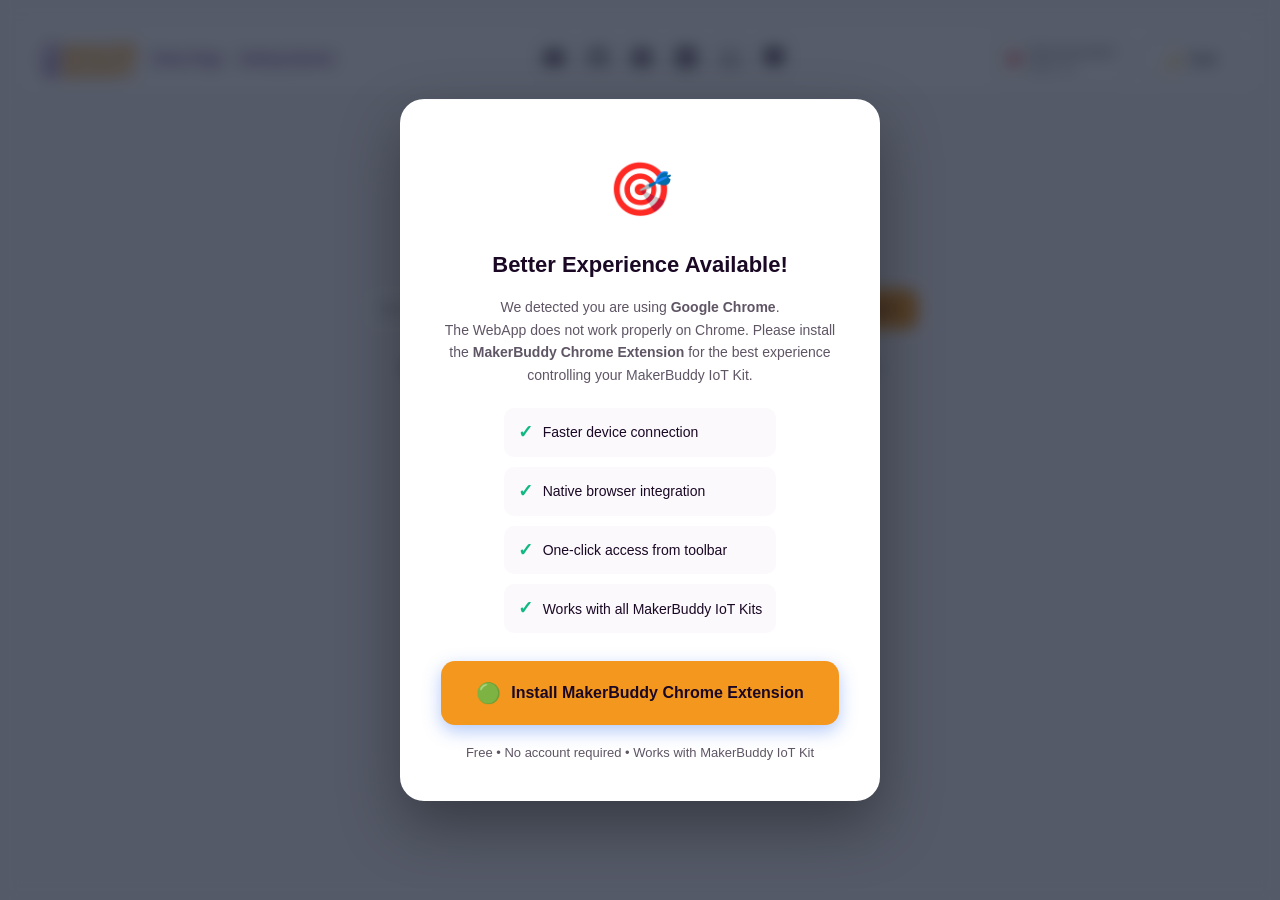
==== commit 3f994524: "Sync firmware 2.10 and WebApp 3.5 from development Brings the public firmware, WebApp and their docu" ====
--- a/WebApp/index.html
+++ b/WebApp/index.html
@@ -1,13 +1,13 @@
 <!DOCTYPE html>
 <!--
-  MakerBuddy V2.3 - Web Dashboard
+  MakerBuddy V3.5 - Web Dashboard
 
   Copyright (C) 2024 Muhammad Afzal
   Website: https://makerbuddy.cc
   Email: info@makerbuddy.cc
-  Version: 2.3
-  Release Date: 19 August 2026
- 
+  Version: 3.5
+  Release Date: 23 October 2026
+
   This program is free software: you can redistribute it and/or modify
   it under the terms of the GNU General Public License as published by
   the Free Software Foundation, either version 3 of the License, or
@@ -38,7 +38,7 @@
 
     <meta charset="UTF-8">
     <meta name="viewport" content="width=device-width, initial-scale=1.0">
-    <meta name="application-version" content="2.2">
+    <meta name="application-version" content="3.5">
     <title>MakerBuddy Web App Dashboard</title>
     <link rel="stylesheet" href="style.css">
     <link rel="stylesheet" href="https://cdn.jsdelivr.net/npm/bootstrap-icons@1.11.0/font/bootstrap-icons.css">
@@ -67,6 +67,31 @@
             target="_blank" class="chrome-modal-btn">
             <span class="chrome-modal-btn-icon">🟢</span>
             Install MakerBuddy Chrome Extension
+        </a>
+        <p class="chrome-modal-note">Free &bull; No account required &bull; Works with MakerBuddy IoT Kit</p>
+    </div>
+
+    <!-- Firefox Add-on Redirect Modal (blocks Firefox users) -->
+    <div class="firefox-modal-backdrop" id="firefoxModalBackdrop"></div>
+    <div class="firefox-modal" id="firefoxModal">
+        <div class="chrome-modal-icon">🦊</div>
+        <h2 class="chrome-modal-title">Better Experience Available!</h2>
+        <p class="chrome-modal-desc">
+            We detected you are using <strong>Mozilla Firefox</strong>.<br>
+            The WebApp does not work properly on Firefox. Please install the
+            <strong>MakerBuddy Firefox Add-on</strong> for the best experience
+            controlling your MakerBuddy IoT Kit.
+        </p>
+        <div class="chrome-modal-features">
+            <div class="chrome-modal-feature"><span>✓</span> Faster device connection</div>
+            <div class="chrome-modal-feature"><span>✓</span> Native browser integration</div>
+            <div class="chrome-modal-feature"><span>✓</span> One-click access from toolbar</div>
+            <div class="chrome-modal-feature"><span>✓</span> Works with all MakerBuddy IoT Kits</div>
+        </div>
+        <a href="https://addons.mozilla.org/en-US/firefox/addon/makerbuddy-iot-controller/"
+            target="_blank" rel="noopener noreferrer" class="chrome-modal-btn">
+            <span class="chrome-modal-btn-icon">🦊</span>
+            Install MakerBuddy Firefox Add-on
         </a>
         <p class="chrome-modal-note">Free &bull; No account required &bull; Works with MakerBuddy IoT Kit</p>
     </div>
@@ -134,7 +159,10 @@
                     placeholder="Device Name or IP Address (e.g., makerbuddy-01 or 192.168.1.100)">
                 <button class="btn btn-primary" id="connectBtn">🔌 Connect</button>
             </div>
+            <p class="demo-connect-hint"><strong>If you don't have a device, use the demo.</strong> Type <code>demo</code> in the text bar and connect.</p>
         </div>
+
+        <div class="demo-data-banner hidden" id="demoDataBanner">This is the demo data.</div>
 
         <!-- Tab Navigation -->
         <div id="tabNavigation" class="hidden" style="margin-bottom: 20px;">
@@ -368,8 +396,30 @@
                 </div>
             </div>
 
-            <!-- Servo, Buzzer, and LCD Grid (3 columns) -->
+            <!-- Servo Mapping, Servo, Buzzer, and LCD Grid -->
             <div class="grid-3 mb-20">
+                <!-- Servo Mapping -->
+                <div class="control-card card-customizable" data-card-id="servomapping" id="servoMappingCard">
+                    <div class="control-header">
+                        <div class="control-icon">🎚️</div>
+                        <div class="control-title" id="servoMappingTitle">Servo Mapping</div>
+                    </div>
+                    <div class="automation-warning hidden" id="servoMappingWarning">Servo mapping is paused while an active rule uses the servo.</div>
+                    <div class="servo-mapping-panel" id="servoMappingPanel">
+                        <label class="servo-mapping-label" for="servoMapSensor">Sensor</label>
+                        <select id="servoMapSensor" aria-label="Servo mapping sensor" disabled>
+                            <option value="none">None</option>
+                            <option value="5">Soil moisture</option>
+                            <option value="4">Gas level</option>
+                            <option value="3">Light level</option>
+                            <option value="0">DHT11 temperature</option>
+                            <option value="2">DS18B20 temperature</option>
+                            <option value="1">Humidity</option>
+                        </select>
+                        <label class="servo-mapping-invert"><input id="servoMapInvert" type="checkbox" disabled> Invert direction</label>
+                    </div>
+                </div>
+
                 <!-- Servo Control -->
                 <div class="control-card card-customizable" data-card-id="servo" id="servoControlCard">
                     <div class="control-header">
@@ -588,9 +638,9 @@
                                         style="font-size: 13px; color: var(--text-secondary); margin-bottom: 6px; display: block;">Operator</label>
                                     <select name="loopOperator" id="loopOperator">
                                         <option value=">">Greater than (>)</option>
-                                        <option value="<">Less than (<)< /option>
+                                        <option value="<">Less than (&lt;)</option>
                                         <option value=">=">Greater or equal (>=)</option>
-                                        <option value="<=">Less or equal (<=)< /option>
+                                        <option value="<=">Less or equal (&lt;=)</option>
                                         <option value="==">Equal to (==)</option>
                                     </select>
                                 </div>
@@ -636,9 +686,9 @@
                                             2</label>
                                         <select name="loopOperator2" id="loopOperator2" disabled>
                                             <option value=">">Greater than (>)</option>
-                                            <option value="<">Less than (<)< /option>
+                                            <option value="<">Less than (&lt;)</option>
                                             <option value=">=">Greater or equal (>=)</option>
-                                            <option value="<=">Less or equal (<=)< /option>
+                                            <option value="<=">Less or equal (&lt;=)</option>
                                             <option value="==">Equal to (==)</option>
                                         </select>
                                     </div>
@@ -653,21 +703,31 @@
                                 </div>
                                 </div>
 
-                                <div class="loop-condition-row" style="margin-top: 12px; align-items: end;">
-                                    <label class="loop-condition-toggle" style="display: flex; align-items: center; cursor: pointer;">
-                                        <input type="checkbox" name="loopUseSecondCondition" id="loopUseSecondCondition">
-                                        <span style="font-size: 13px; color: var(--text-primary);">Use second sensor condition</span>
+                                <div class="second-condition-toggle-row">
+                                    <label class="loop-condition-toggle second-condition-toggle">
+                                        <input type="checkbox" name="loopUseSecondCondition" id="loopUseSecondCondition"
+                                            aria-controls="secondConditionSettings" aria-expanded="false">
+                                        <span><strong>Add a second sensor</strong><small>Optional — make a smarter rule using two sensors</small></span>
                                     </label>
-                                    <div class="loop-condition-field">
-                                        <label style="font-size: 13px; color: var(--text-secondary); margin-bottom: 6px; display: block;">Conditions logic</label>
-                                        <select name="loopConditionOperator" id="loopConditionOperator" disabled>
-                                            <option value="AND">AND</option>
-                                            <option value="OR">OR</option>
-                                        </select>
-                                    </div>
                                 </div>
-                                <div id="secondConditionSettings" class="range-settings is-disabled" style="margin-top: 10px; background: var(--bg-primary); padding: 12px; border-radius: 8px; border: 2px solid var(--border-color);">
-                                    <div class="loop-condition-row">
+                                <section id="secondConditionSettings" class="second-condition-settings" aria-label="Second sensor condition" hidden>
+                                    <fieldset class="condition-logic-fieldset">
+                                        <legend>How should the two sensor conditions work together?</legend>
+                                        <div class="loop-range-logic condition-logic-options">
+                                            <label class="logic-choice">
+                                                <input type="radio" name="loopConditionOperator" value="AND"
+                                                    id="loopConditionAND" checked disabled>
+                                                <span><strong>AND</strong> Both must be true</span>
+                                            </label>
+                                            <label class="logic-choice">
+                                                <input type="radio" name="loopConditionOperator" value="OR"
+                                                    id="loopConditionOR" disabled>
+                                                <span><strong>OR</strong> Either can be true</span>
+                                            </label>
+                                        </div>
+                                    </fieldset>
+
+                                    <div class="loop-condition-row loop-condition-row--main">
                                         <div class="loop-condition-field">
                                             <label style="font-size: 13px; color: var(--text-secondary); margin-bottom: 6px; display: block;">Second sensor</label>
                                             <select name="loopSensor2" id="loopSensor2" disabled>
@@ -694,19 +754,21 @@
                                             <input type="number" name="loopThreshold3" id="loopThreshold3" step="0.1" value="25" disabled>
                                         </div>
                                     </div>
-                                    <div class="loop-condition-row" style="margin-top: 10px;">
-                                        <label class="loop-condition-toggle" style="display: flex; align-items: center; cursor: pointer;"><input type="checkbox" name="loopUseRange2" id="loopUseRange2" disabled><span style="font-size: 13px; color: var(--text-primary);">Use second sensor range</span></label>
-                                        <div class="loop-condition-field"><label style="font-size: 13px; color: var(--text-secondary); margin-bottom: 6px; display: block;">Range logic</label><select name="loopRangeOperator2" id="loopRangeOperator2" disabled><option value="AND">AND</option><option value="OR">OR</option></select></div>
-                                        <div class="loop-condition-field"><label style="font-size: 13px; color: var(--text-secondary); margin-bottom: 6px; display: block;">Operator 2</label><select name="loopOperator4" id="loopOperator4" disabled><option value=">">Greater than (&gt;)</option><option value="&lt;">Less than (&lt;)</option><option value="&gt;=">Greater or equal (&gt;=)</option><option value="&lt;=">Less or equal (&lt;=)</option><option value="==">Equal to (==)</option></select></div>
-                                        <div class="loop-condition-field"><label style="font-size: 13px; color: var(--text-secondary); margin-bottom: 6px; display: block;">Threshold 2</label><input type="number" name="loopThreshold4" id="loopThreshold4" step="0.1" value="30" disabled></div>
+                                    <div id="loopRangeSettings2" class="range-settings is-disabled second-range-settings">
+                                        <div class="loop-condition-row loop-condition-row--range">
+                                            <label class="loop-condition-toggle" style="display: flex; align-items: center; cursor: pointer;"><input type="checkbox" name="loopUseRange2" id="loopUseRange2" disabled><span style="font-size: 13px; color: var(--text-primary);">Use second sensor range</span></label>
+                                            <div class="loop-condition-field"><label style="font-size: 13px; color: var(--text-secondary); margin-bottom: 6px; display: block;">Range logic</label><div class="loop-range-logic"><label><input type="radio" name="loopRangeOperator2" value="AND" id="loopRange2AND" checked disabled><span>AND</span></label><label><input type="radio" name="loopRangeOperator2" value="OR" id="loopRange2OR" disabled><span>OR</span></label></div></div>
+                                            <div class="loop-condition-field"><label style="font-size: 13px; color: var(--text-secondary); margin-bottom: 6px; display: block;">Operator 2</label><select name="loopOperator4" id="loopOperator4" disabled><option value=">">Greater than (&gt;)</option><option value="&lt;">Less than (&lt;)</option><option value="&gt;=">Greater or equal (&gt;=)</option><option value="&lt;=">Less or equal (&lt;=)</option><option value="==">Equal to (==)</option></select></div>
+                                            <div class="loop-condition-field"><label style="font-size: 13px; color: var(--text-secondary); margin-bottom: 6px; display: block;">Threshold 2</label><input type="number" name="loopThreshold4" id="loopThreshold4" step="0.1" value="30" disabled></div>
+                                        </div>
                                     </div>
-                                </div>
+                                </section>
 
                                 <div
                                 style="margin-top: 12px; padding: 10px; background: rgba(99, 102, 241, 0.1); border-radius: 8px; border-left: 3px solid var(--primary-color);">
                                 <p style="font-size: 12px; color: var(--text-secondary); margin: 0;">
-                                    <strong>Note:</strong> Rule will continue looping while this condition is met. When
-                                    condition becomes false, loop will stop.
+                                    <strong>Note:</strong> The rule keeps looping while the selected condition or
+                                    conditions are true. It stops when they become false.
                                 </p>
                             </div>
                         </div>
@@ -939,7 +1001,7 @@
                                             style="width: 100%; height: 36px; border-radius: 6px; border: 1px solid var(--border-color); cursor: pointer;">
                                     </td>
                                     <td><input type="color" class="sensor-accent-color" data-sensor="temp_dht"
-                                            value="#2563eb"
+                                            value="#f1e8f6"
                                             style="width: 100%; height: 36px; border-radius: 6px; border: 1px solid var(--border-color); cursor: pointer;">
                                     </td>
                                 </tr>
@@ -952,7 +1014,7 @@
                                             style="width: 100%; height: 36px; border-radius: 6px; border: 1px solid var(--border-color); cursor: pointer;">
                                     </td>
                                     <td><input type="color" class="sensor-accent-color" data-sensor="humidity"
-                                            value="#2563eb"
+                                            value="#f1e8f6"
                                             style="width: 100%; height: 36px; border-radius: 6px; border: 1px solid var(--border-color); cursor: pointer;">
                                     </td>
                                 </tr>
@@ -965,7 +1027,7 @@
                                             style="width: 100%; height: 36px; border-radius: 6px; border: 1px solid var(--border-color); cursor: pointer;">
                                     </td>
                                     <td><input type="color" class="sensor-accent-color" data-sensor="temp_ds18b20"
-                                            value="#2563eb"
+                                            value="#f1e8f6"
                                             style="width: 100%; height: 36px; border-radius: 6px; border: 1px solid var(--border-color); cursor: pointer;">
                                     </td>
                                 </tr>
@@ -977,7 +1039,7 @@
                                             style="width: 100%; height: 36px; border-radius: 6px; border: 1px solid var(--border-color); cursor: pointer;">
                                     </td>
                                     <td><input type="color" class="sensor-accent-color" data-sensor="light"
-                                            value="#2563eb"
+                                            value="#f1e8f6"
                                             style="width: 100%; height: 36px; border-radius: 6px; border: 1px solid var(--border-color); cursor: pointer;">
                                     </td>
                                 </tr>
@@ -989,7 +1051,7 @@
                                             style="width: 100%; height: 36px; border-radius: 6px; border: 1px solid var(--border-color); cursor: pointer;">
                                     </td>
                                     <td><input type="color" class="sensor-accent-color" data-sensor="gas"
-                                            value="#2563eb"
+                                            value="#f1e8f6"
                                             style="width: 100%; height: 36px; border-radius: 6px; border: 1px solid var(--border-color); cursor: pointer;">
                                     </td>
                                 </tr>
@@ -1001,7 +1063,7 @@
                                             style="width: 100%; height: 36px; border-radius: 6px; border: 1px solid var(--border-color); cursor: pointer;">
                                     </td>
                                     <td><input type="color" class="sensor-accent-color" data-sensor="soil"
-                                            value="#2563eb"
+                                            value="#f1e8f6"
                                             style="width: 100%; height: 36px; border-radius: 6px; border: 1px solid var(--border-color); cursor: pointer;">
                                     </td>
                                 </tr>
@@ -1013,7 +1075,7 @@
                                             style="width: 100%; height: 36px; border-radius: 6px; border: 1px solid var(--border-color); cursor: pointer;">
                                     </td>
                                     <td><input type="color" class="sensor-accent-color" data-sensor="pot"
-                                            value="#2563eb"
+                                            value="#f1e8f6"
                                             style="width: 100%; height: 36px; border-radius: 6px; border: 1px solid var(--border-color); cursor: pointer;">
                                     </td>
                                 </tr>
@@ -1026,7 +1088,7 @@
                                             style="width: 100%; height: 36px; border-radius: 6px; border: 1px solid var(--border-color); cursor: pointer;">
                                     </td>
                                     <td><input type="color" class="sensor-accent-color" data-sensor="distance"
-                                            value="#2563eb"
+                                            value="#f1e8f6"
                                             style="width: 100%; height: 36px; border-radius: 6px; border: 1px solid var(--border-color); cursor: pointer;">
                                     </td>
                                 </tr>
@@ -1038,7 +1100,7 @@
                                             style="width: 100%; height: 36px; border-radius: 6px; border: 1px solid var(--border-color); cursor: pointer;">
                                     </td>
                                     <td><input type="color" class="sensor-accent-color" data-sensor="motion"
-                                            value="#2563eb"
+                                            value="#f1e8f6"
                                             style="width: 100%; height: 36px; border-radius: 6px; border: 1px solid var(--border-color); cursor: pointer;">
                                     </td>
                                 </tr>
@@ -1050,7 +1112,7 @@
                                             style="width: 100%; height: 36px; border-radius: 6px; border: 1px solid var(--border-color); cursor: pointer;">
                                     </td>
                                     <td><input type="color" class="sensor-accent-color" data-sensor="button"
-                                            value="#2563eb"
+                                            value="#f1e8f6"
                                             style="width: 100%; height: 36px; border-radius: 6px; border: 1px solid var(--border-color); cursor: pointer;">
                                     </td>
                                 </tr>
@@ -1078,7 +1140,7 @@
                                             style="width: 100%; height: 36px; border-radius: 6px; border: 1px solid var(--border-color); cursor: pointer;">
                                     </td>
                                     <td><input type="color" class="actuator-accent-color" data-card="led"
-                                            value="#2563eb"
+                                            value="#f1e8f6"
                                             style="width: 100%; height: 36px; border-radius: 6px; border: 1px solid var(--border-color); cursor: pointer;">
                                     </td>
                                 </tr>
@@ -1090,7 +1152,7 @@
                                             style="width: 100%; height: 36px; border-radius: 6px; border: 1px solid var(--border-color); cursor: pointer;">
                                     </td>
                                     <td><input type="color" class="actuator-accent-color" data-card="rgb"
-                                            value="#2563eb"
+                                            value="#f1e8f6"
                                             style="width: 100%; height: 36px; border-radius: 6px; border: 1px solid var(--border-color); cursor: pointer;">
                                     </td>
                                 </tr>
@@ -1102,7 +1164,7 @@
                                             style="width: 100%; height: 36px; border-radius: 6px; border: 1px solid var(--border-color); cursor: pointer;">
                                     </td>
                                     <td><input type="color" class="actuator-accent-color" data-card="relay"
-                                            value="#2563eb"
+                                            value="#f1e8f6"
                                             style="width: 100%; height: 36px; border-radius: 6px; border: 1px solid var(--border-color); cursor: pointer;">
                                     </td>
                                 </tr>
@@ -1115,7 +1177,20 @@
                                             style="width: 100%; height: 36px; border-radius: 6px; border: 1px solid var(--border-color); cursor: pointer;">
                                     </td>
                                     <td><input type="color" class="actuator-accent-color" data-card="potmapping"
-                                            value="#2563eb"
+                                            value="#f1e8f6"
+                                            style="width: 100%; height: 36px; border-radius: 6px; border: 1px solid var(--border-color); cursor: pointer;">
+                                    </td>
+                                </tr>
+                                <tr>
+                                    <td><strong>🎚️ Servo Mapping</strong></td>
+                                    <td style="text-align: center;"><input type="checkbox"
+                                            class="card-visibility-toggle" data-card="servomapping" checked></td>
+                                    <td><input type="color" class="actuator-bg-color" data-card="servomapping"
+                                            value="#ffffff"
+                                            style="width: 100%; height: 36px; border-radius: 6px; border: 1px solid var(--border-color); cursor: pointer;">
+                                    </td>
+                                    <td><input type="color" class="actuator-accent-color" data-card="servomapping"
+                                            value="#f1e8f6"
                                             style="width: 100%; height: 36px; border-radius: 6px; border: 1px solid var(--border-color); cursor: pointer;">
                                     </td>
                                 </tr>
@@ -1127,7 +1202,7 @@
                                             style="width: 100%; height: 36px; border-radius: 6px; border: 1px solid var(--border-color); cursor: pointer;">
                                     </td>
                                     <td><input type="color" class="actuator-accent-color" data-card="servo"
-                                            value="#2563eb"
+                                            value="#f1e8f6"
                                             style="width: 100%; height: 36px; border-radius: 6px; border: 1px solid var(--border-color); cursor: pointer;">
                                     </td>
                                 </tr>
@@ -1139,7 +1214,7 @@
                                             style="width: 100%; height: 36px; border-radius: 6px; border: 1px solid var(--border-color); cursor: pointer;">
                                     </td>
                                     <td><input type="color" class="actuator-accent-color" data-card="buzzer"
-                                            value="#2563eb"
+                                            value="#f1e8f6"
                                             style="width: 100%; height: 36px; border-radius: 6px; border: 1px solid var(--border-color); cursor: pointer;">
                                     </td>
                                 </tr>
@@ -1151,7 +1226,7 @@
                                             style="width: 100%; height: 36px; border-radius: 6px; border: 1px solid var(--border-color); cursor: pointer;">
                                     </td>
                                     <td><input type="color" class="actuator-accent-color" data-card="lcd"
-                                            value="#2563eb"
+                                            value="#f1e8f6"
                                             style="width: 100%; height: 36px; border-radius: 6px; border: 1px solid var(--border-color); cursor: pointer;">
                                     </td>
                                 </tr>
@@ -1212,19 +1287,23 @@
     </div>
 
     <script>
-        // ─── Chrome Extension Redirect ───
-        // Show modal and block the app if the user is on Google Chrome
-        // (excludes Edge, Opera, Brave which also contain "Chrome" in UA)
-        // Modal is non-dismissable — user must install the extension
+        // ─── Browser Extension Redirect ───
+        // Show a modal and block the app when a browser-specific extension is available.
+        // The Chrome check excludes Edge, Opera, and Brave, which also contain "Chrome" in UA.
+        // Modal is non-dismissable — user must install the extension.
         (function () {
             const ua = navigator.userAgent;
             const isChrome = /Chrome\/[\d.]+/.test(ua) &&
                 !/Edg/.test(ua) &&
                 !/OPR/.test(ua) &&
                 !/Brave/.test(ua);
+            const isFirefox = /Firefox\/[\d.]+/.test(ua) || /FxiOS\/[\d.]+/.test(ua);
             if (isChrome) {
                 document.getElementById('chromeModalBackdrop').classList.add('active');
                 document.getElementById('chromeModal').classList.add('active');
+            } else if (isFirefox) {
+                document.getElementById('firefoxModalBackdrop').classList.add('active');
+                document.getElementById('firefoxModal').classList.add('active');
             }
         })();
 
@@ -1352,6 +1431,14 @@
         let startTime = Date.now();
         let updateInterval = null;
         let ws = null;
+        let demoMode = false;
+        let demoInterval = null;
+        let demoStartedAt = 0;
+        const demoState = { ls: 1, lp: 180, lb: 0, r: [122, 72, 201], rs: 0, sp: 90, lm: 0, pm: 0, pv: 0 };
+        const demoSequences = [
+            { i: 0, e: 0, n: 'Welcome lights', lm: 'forever', rn: 0, st: [{ a: 'led_pwm', v: 180, d: 1000 }, { a: 'rgb_purple', v: 0, d: 1000 }] },
+            { i: 1, e: 0, n: 'Dry soil alert', lm: 'condition', rn: 0, lr: 'soilMoisture', lo: '<', lt: 35, st: [{ a: 'buzzer_on', v: 0, d: 500 }, { a: 'lcd_display', v: 0, d: 2000, lm: 'custom', t1: 'Water the plant', t2: 'Soil {soil}%' }] }
+        ];
         let sequencesCache = [];
         let soilMoistureRaw = 0;
         let soilMoistureDry = null;
@@ -1359,11 +1446,119 @@
         let soilCalMode = null;
         let soilCalInterval = null;
 
-        function updateAutomationIndicators() {
+        function demoMessageNotice() {
+            alert('This is dummy data. Demo rules cannot be added, stored, changed, started, stopped, or deleted. Connect a MakerBuddy device to manage real rules.');
+        }
+
+        function handleDemoMessage(payload) {
+            let message;
+            try { message = typeof payload === 'string' ? JSON.parse(payload) : payload; } catch { return; }
+            if (message.m === 'X') { demoMessageNotice(); renderSequences(); return; }
+            if (message.m === 'O') { alert('Firmware updates are unavailable because this is demo data.'); return; }
+            if (message.m === 'L') Object.assign(demoState, { ls: message.s, lp: message.p, lb: message.b });
+            else if (message.m === 'R') demoState.r = [message.r, message.g, message.b];
+            else if (message.m === 'Y') demoState.rs = message.s;
+            else if (message.m === 'V') demoState.sp = message.p;
+            else if (message.m === 'D') demoState.lm = message.md;
+            else if (message.m === 'P') { demoState.pm = message.md; if (message.md === 3 && demoState.sv) demoState.sv.en = 0; }
+        else if (message.m === 'J') { demoState.sv = { ...message }; if (message.en && demoState.pm === 3) demoState.pm = 0; }
+            else if (message.m === 'M') {
+                if (message.d !== undefined) soilMoistureDry = message.d;
+                if (message.w !== undefined) soilMoistureWet = message.w;
+                updateSoilCalStatus();
+            }
+            applyDemoTelemetry();
+        }
+
+        function applyDemoTelemetry() {
+        if (!demoState.sv) demoState.sv = { en: 0, sn: 5, il: 0, ih: 100, al: 0, ah: 180, iv: 0, db: 3, sm: 35 };
+        demoState.so = demoState.sv.en ? 2 : demoState.pm === 3 ? 1 : 0;
+        demoState.ss = demoState.sv.en ? 1 : 0;
+        const seconds = Math.floor((Date.now() - demoStartedAt) / 1000);
+            const wave = Math.sin(seconds / 4);
+            const pot = Math.round(50 + Math.sin(seconds / 3) * 42);
+            demoState.pv = demoState.pm === 1 ? Math.round(pot * 2.55) : demoState.pm === 3 ? Math.round(pot * 1.8) : pot;
+            const sample = { te: 24.5 + wave * 1.8, hu: 58 + Math.cos(seconds / 5) * 6, d8: 23.8 + Math.sin(seconds / 6) * 1.2, li: Math.round(62 + wave * 20), ga: Math.round(18 + Math.cos(seconds / 7) * 7), sm: Math.round(67 + Math.sin(seconds / 8) * 8), sr: Math.round(1800 - Math.sin(seconds / 8) * 140), po: pot, di: 34 + Math.cos(seconds / 4) * 10, md: seconds % 10 < 3 ? 1 : 0, bp: seconds % 14 === 0 ? 1 : 0, fh: 238592 };
+        if (demoState.sv.en) {
+            const values = [sample.te, sample.hu, sample.d8, sample.li, sample.ga, sample.sm];
+            let fraction = Math.max(0, Math.min(1, (values[demoState.sv.sn] - demoState.sv.il) / (demoState.sv.ih - demoState.sv.il)));
+            if (demoState.sv.iv) fraction = 1 - fraction;
+            demoState.sp = Math.round(demoState.sv.al + fraction * (demoState.sv.ah - demoState.sv.al));
+        } else if (demoState.pm === 3) demoState.sp = demoState.pv;
+        demoState.tg = demoState.sp;
+        applySensorUpdate({ ...sample, ...demoState });
+            document.getElementById('deviceUptime').textContent = formatUptime(seconds);
+        }
+
+        function connectDemo() {
+        resetServoState();
+            demoMode = true;
+            demoStartedAt = Date.now();
+            soilMoistureDry = 3000;
+            soilMoistureWet = 1200;
+            ws = { readyState: WebSocket.OPEN, send: handleDemoMessage, close() {} };
+            isConnected = true;
+            document.getElementById('connectionPanel').classList.add('hidden');
+            document.getElementById('connectBtn').classList.add('hidden');
+            document.getElementById('disconnectBtn').classList.remove('hidden');
+            document.getElementById('tabNavigation').classList.remove('hidden');
+            document.getElementById('demoDataBanner').classList.remove('hidden');
+            document.getElementById('connectionStatus').textContent = 'Demo mode';
+            document.getElementById('statusIndicator').classList.add('active');
+            switchTab('dashboard');
+            showDeviceInfo({ dn: 'MakerBuddy Demo', ip: 'Demo data', mc: 'DE:MO:00:00:00:01', up: 0, fv: 'Demo', fh: 238592 });
+            document.getElementById('connectionStatus').textContent = 'Demo mode';
+            sequencesCache = demoSequences;
+            renderSequences();
+            updateAutomationIndicators();
+            loadSettings();
+            applyDemoTelemetry();
+            demoInterval = setInterval(applyDemoTelemetry, 1000);
+        }
+
+
+    let servoState = null;
+    const servoMapSensor = document.getElementById('servoMapSensor');
+    const servoMapInvert = document.getElementById('servoMapInvert');
+    function resetServoState() {
+        servoState = null;
+        servoMapSensor.value = 'none';
+        servoMapSensor.disabled = true;
+        servoMapInvert.checked = false;
+        servoMapInvert.disabled = true;
+    }
+    function applyServoState(data) {
+        if (!data.sv || typeof data.sv !== 'object') return;
+        servoState = data;
+        const config = data.sv;
+        const selected = Number(config.en) ? String(config.sn) : 'none';
+        servoMapSensor.value = selected;
+        servoMapSensor.disabled = false;
+        servoMapInvert.checked = Boolean(Number(config.iv));
+        servoMapInvert.disabled = false;
+        updateAutomationIndicators();
+        const owner = Number(data.so);
+        const warning = document.getElementById('automationBanner_servoControlCard') || document.getElementById('servoWarning');
+        if (warning) warning.textContent = owner === 3 ? 'Rule Engine owns the servo.' : owner === 1 ? 'Potentiometer mapping owns the servo.' : 'Sensor mapping owns the servo. Select None for manual control.';
+    }
+    function sendServoMapping() {
+        if (!servoState || servoMapSensor.disabled || servoMapInvert.disabled || !ws || ws.readyState !== WebSocket.OPEN) return;
+        const selected = servoMapSensor.value;
+        const sensor = selected === 'none' ? Number(servoState.sv.sn) : Number(selected);
+        const low = sensor === 2 ? -55 : 0;
+        const high = sensor === 0 ? 50 : sensor === 2 ? 125 : 100;
+        // Automatic full-range translation; only sensor and inversion are user choices.
+        ws.send(JSON.stringify({ m: 'J', en: selected === 'none' ? 0 : 1, sn: sensor,
+            il: low, ih: high, al: 0, ah: 180, iv: servoMapInvert.checked ? 1 : 0, db: 3, sm: 35 }));
+    }
+    servoMapSensor.addEventListener('change', sendServoMapping);
+    servoMapInvert.addEventListener('change', sendServoMapping);
+
+    function updateAutomationIndicators() {
             const used = { led: false, rgb: false, relay: false, servo: false, buzzer: false, lcd: false };
             for (const seq of (Array.isArray(sequencesCache) ? sequencesCache : [])) {
                 const enabled = (seq.e || 0) ? true : false;
-                if (!enabled) continue;
+                if (!enabled || seq.ms) continue;
                 const loopMode = seq.lm || 'none';
                 const running = (seq.rn || 0) ? true : false;
                 const manuallyStopped = (seq.ms || 0) ? true : false;
@@ -1396,15 +1591,24 @@
             };
 
             setCard('ledControlCard', 'ledWarning', used.led, ['ledSwitch', 'ledPWM']);
+            setLedPwmEnabled(document.getElementById('ledSwitch').checked);
             setCard('rgbControlCard', 'rgbWarning', used.rgb, ['rgbR', 'rgbG', 'rgbB', 'rgbRNum', 'rgbGNum', 'rgbBNum']);
             setCard('relayControlCard', 'relayWarning', used.relay, ['relaySwitch']);
+            const servoRuleLocked = used.servo || Number(servoState?.so) === 3;
+            if (servoState) used.servo = Number(servoState.so) !== 0;
             setCard('servoControlCard', 'servoWarning', used.servo, ['servoSlider']);
             setCard('buzzerControlCard', 'buzzerWarning', used.buzzer, ['buzzerBtn']);
             setCard('lcdControlCard', 'lcdWarning', used.lcd, ['customLcdText1', 'customLcdText2', 'updateLcdBtn'], ['input[name="lcdMode"]']);
 
+            setCard('servoMappingCard', 'servoMappingWarning', servoRuleLocked, ['servoMapSensor', 'servoMapInvert']);
+            servoMapSensor.disabled = !servoState || servoRuleLocked;
+            servoMapInvert.disabled = !servoState || servoRuleLocked;
+            const mappingWarning = document.getElementById('servoMappingWarning');
+            if (mappingWarning) mappingWarning.textContent = 'Servo mapping is paused while an active rule uses the servo.';
+
             const potMappingCard = document.getElementById('potMappingCard');
             const potMappingWarning = document.getElementById('potMappingWarning');
-            const potMappingTargets = { led: used.led, rgb: used.rgb, servo: used.servo };
+            const potMappingTargets = { led: used.led, rgb: used.rgb, servo: servoRuleLocked };
             let hasLockedMappingTarget = false;
             document.querySelectorAll('input[name="potMapping"]').forEach(radio => {
                 const locked = Boolean(potMappingTargets[radio.value]);
@@ -1441,6 +1645,10 @@
                 alert('Please enter a device name or IP address');
                 return;
             }
+            if (input.toLowerCase() === 'demo') {
+                connectDemo();
+                return;
+            }
 
             // Check if input is a device name (not an IP address)
             // If it doesn't contain dots and doesn't end with .local, append .local
@@ -1456,7 +1664,8 @@
 
             try {
                 if (ws) ws.close();
-                ws = new WebSocket(`ws://${esp32IP}/ws`);
+                resetServoState();
+            ws = new WebSocket(`ws://${esp32IP}/ws`);
 
                 ws.onopen = () => {
                     isConnected = true;
@@ -1497,6 +1706,10 @@
                         if (msg.d !== undefined) soilMoistureDry = Number(msg.d);
                         if (msg.w !== undefined) soilMoistureWet = Number(msg.w);
                         updateSoilCalStatus();
+                    } else if (msg.m === 'j') {
+                        applyServoState(msg);
+                    } else if (msg.m === 'e') {
+                        alert(msg.error || 'Command rejected');
                     } else if (msg.m === 's') {
                         applySensorUpdate(msg);
                     } else if (msg.m === 'q') {
@@ -1525,6 +1738,12 @@
 
         function disconnectFromDevice() {
             isConnected = false;
+            demoMode = false;
+            if (demoInterval) {
+                clearInterval(demoInterval);
+                demoInterval = null;
+            }
+            document.getElementById('demoDataBanner').classList.add('hidden');
             currentFirmwareVersion = null;
             firmwareNoticeCheckedVersion = null;
             document.getElementById('firmwareNoticeBackdrop').classList.add('hidden');
@@ -1568,6 +1787,7 @@
             document.getElementById('connectionStatus').textContent = 'Not Connected';
             document.getElementById('statusIndicator').classList.remove('active');
             sequencesCache = [];
+            resetServoState();
             updateAutomationIndicators();
 
         }
@@ -1687,6 +1907,7 @@
         }
 
         function applySensorUpdate(data) {
+        applyServoState(data);
             if (!isConnected) return;
 
             const te = Number(data.te ?? 0);
@@ -1774,7 +1995,15 @@
 
         function setLedPwmEnabled(isOn) {
             const slider = document.getElementById('ledPWM');
-            slider.disabled = !isOn;
+            // A rule that owns the LED keeps the slider locked, whatever the LED state.
+            const ruleLocked = document.getElementById('ledControlCard')?.classList.contains('automation-active');
+            slider.disabled = !isOn || Boolean(ruleLocked);
+        }
+
+        // Brightness 0 is a valid level; only a non-numeric value falls back to full.
+        function ledPwmLevel(value) {
+            const level = Number(value);
+            return Number.isFinite(level) ? Math.max(0, Math.min(255, Math.round(level))) : 255;
         }
 
         // LED Control
@@ -1871,7 +2100,7 @@
         function controlLED(state, pwm) {
             if (!isConnected) return;
             if (!ws || ws.readyState !== WebSocket.OPEN) return;
-            ws.send(JSON.stringify({ m: 'L', s: state ? 1 : 0, p: Number(pwm) || 255, b: 0 }));
+            ws.send(JSON.stringify({ m: 'L', s: state ? 1 : 0, p: ledPwmLevel(pwm), b: 0 }));
         }
 
         function controlRGB() {
@@ -1911,6 +2140,7 @@
         // Potentiometer Mapping Control
         document.querySelectorAll('input[name="potMapping"]').forEach(radio => {
             radio.addEventListener('change', (e) => {
+                if (e.target.disabled) return;
                 setPotMapping(e.target.value);
             });
         });
@@ -1960,8 +2190,44 @@
 
 
         // OTA Update Management
-        const FIRMWARE_JSON_URL = 'http://app.makerbuddy.cc/firmware.json';
+        const FIRMWARE_JSON_URL = 'https://raw.githubusercontent.com/MakerBuddy/MakerBuddy-Firmware-OTA/main/firmware.json';
         let firmwareBinUrl = '';
+
+        function isOtaDownloadSupported(url) {
+            return typeof url === 'string' && /^http:\/\/.+\.bin(?:\?.*)?$/i.test(url) && !url.includes('/blob/');
+        }
+
+        function isNewerFirmwareVersion(latest, current) {
+            const left = String(latest).split('.').map(Number);
+            const right = String(current).split('.').map(Number);
+            for (let index = 0; index < Math.max(left.length, right.length); index++) {
+                const difference = (left[index] || 0) - (right[index] || 0);
+                if (difference) return difference > 0;
+            }
+            return false;
+        }
+
+        async function fetchFirmwareRelease() {
+            const controller = new AbortController();
+            const timeout = setTimeout(() => controller.abort(), 15000);
+            try {
+                const response = await fetch(FIRMWARE_JSON_URL, { cache: 'no-store', redirect: 'error', headers: { Accept: 'application/json' }, signal: controller.signal });
+                if (!response.ok) throw new Error(`Firmware feed returned HTTP ${response.status}.`);
+                let release;
+                try { release = await response.json(); }
+                catch { throw new Error('Firmware feed did not return valid JSON.'); }
+                if (!release || typeof release.version !== 'string' || !/^\d+(?:\.\d+)*$/.test(release.version) ||
+                    typeof release.url !== 'string' || !/^https?:\/\/.+\.bin(?:\?.*)?$/i.test(release.url)) {
+                    throw new Error('Firmware feed is missing a valid version or download URL.');
+                }
+                return release;
+            } catch (error) {
+                if (error.name === 'AbortError') throw new Error('The official firmware feed timed out. Try again.');
+                if (error instanceof TypeError) throw new Error('Cannot reach the GitHub firmware feed. Try again shortly.');
+                throw error;
+            } finally { clearTimeout(timeout); }
+        }
+
         let updateCheckInterval = null;
         let currentFirmwareVersion = null;
         let firmwareNoticeCheckedVersion = null;
@@ -1978,10 +2244,9 @@
             if (!isConnected || !currentFirmwareVersion || currentFirmwareVersion === '--'
                 || firmwareNoticeCheckedVersion === currentFirmwareVersion) return;
             firmwareNoticeCheckedVersion = currentFirmwareVersion;
-            fetch(FIRMWARE_JSON_URL, { headers: { Accept: 'application/json' } })
-                .then(response => response.json())
+            fetchFirmwareRelease()
                 .then(release => {
-                    if (!release || !release.version || parseFloat(release.version) <= parseFloat(currentFirmwareVersion)) return;
+                    if (!release || !release.version || !isNewerFirmwareVersion(release.version, currentFirmwareVersion)) return;
                     const key = FIRMWARE_NOTICE_DISMISS_PREFIX + release.version;
                     const dismissedAt = Number(localStorage.getItem(key) || 0);
                     if (dismissedAt && Date.now() - dismissedAt < FIRMWARE_NOTICE_SUPPRESSION_MS) return;
@@ -2015,22 +2280,22 @@
             checkBtn.disabled = true;
             checkBtn.textContent = '⏳ Checking...';
             showUpdateStatus('Checking for updates...', 'info');
-
-            const currentVersionNum = parseFloat(currentFirmwareVersion);
-
-            fetch(FIRMWARE_JSON_URL)
-                .then(r => r.json())
+            document.getElementById('installUpdateBtn').classList.add('hidden');
+            firmwareBinUrl = '';
+
+
+            fetchFirmwareRelease()
                 .then(firmwareData => {
-                    const latestVersionNum = parseFloat(firmwareData.version);
-                    firmwareBinUrl = firmwareData.url;
+                    firmwareBinUrl = isOtaDownloadSupported(firmwareData.url) ? firmwareData.url : '';
                     const releaseDate = firmwareData.date || 'N/A';
 
                     document.getElementById('latestVersion').textContent = 'v' + firmwareData.version;
                     document.getElementById('releaseDate').textContent = releaseDate;
 
-                    if (latestVersionNum > currentVersionNum) {
+                    if (isNewerFirmwareVersion(firmwareData.version, currentFirmwareVersion)) {
                         showUpdateStatus(`🎉 New version ${firmwareData.version} available! Released: ${releaseDate}`, 'success');
-                        document.getElementById('installUpdateBtn').classList.remove('hidden');
+                        if (firmwareBinUrl) document.getElementById('installUpdateBtn').classList.remove('hidden');
+                        else showUpdateStatus(`New version ${firmwareData.version} available. This download requires manual installation through Arduino IDE.`, 'warning');
                     } else {
                         showUpdateStatus('✅ Your firmware is up to date!', 'success');
                         document.getElementById('installUpdateBtn').classList.add('hidden');
@@ -2038,7 +2303,7 @@
                 })
                 .catch(e => {
                     console.error(e);
-                    showUpdateStatus('❌ Failed to check for updates. Please check your internet connection.', 'error');
+                    showUpdateStatus('❌ ' + e.message, 'error');
                 })
                 .finally(() => {
                     const checkBtn = document.getElementById('checkUpdateBtn');
@@ -2062,7 +2327,7 @@
         }
 
         function installUpdate() {
-            if (!firmwareBinUrl) {
+            if (!isOtaDownloadSupported(firmwareBinUrl)) {
                 showUpdateStatus('No firmware URL available', 'error');
                 return;
             }
@@ -2108,6 +2373,13 @@
         }
 
         // Dashboard Settings Management
+        const normalizeLegacyIconColor = color => color?.toLowerCase() === '#2563eb' ? '#f1e8f6' : color;
+        const applyIconColor = (icon, color) => {
+            const normalized = color?.toLowerCase();
+            const usesThemeDefault = normalized === '#f1e8f6' || normalized === '#3a2050' || normalized === '#2563eb';
+            icon.style.background = usesThemeDefault ? '' : `linear-gradient(135deg, ${color}, ${color}dd)`;
+        };
+
         // Sensor toggle handlers
         document.querySelectorAll('.sensor-toggle').forEach(toggle => {
             toggle.addEventListener('change', (e) => {
@@ -2155,7 +2427,7 @@
                 sensorCard.style.background = bgColor;
                 const icon = sensorCard.querySelector('.sensor-icon');
                 if (icon) {
-                    icon.style.background = `linear-gradient(135deg, ${accentColor}, ${accentColor}dd)`;
+                    applyIconColor(icon, accentColor);
                 }
             }
         }
@@ -2166,7 +2438,7 @@
             const accentColorInput = document.querySelector(`.actuator-accent-color[data-card="${card}"]`);
 
             const bgColor = bgColorInput ? bgColorInput.value : '#ffffff';
-            const accentColor = accentColorInput ? accentColorInput.value : '#2563eb';
+            const accentColor = accentColorInput ? accentColorInput.value : '#f1e8f6';
             const isVisible = toggle.checked;
 
             const actuatorCard = document.querySelector(`[data-card-id="${card}"]`);
@@ -2175,7 +2447,7 @@
                 actuatorCard.style.background = bgColor;
                 const icons = actuatorCard.querySelectorAll('.control-icon');
                 icons.forEach(icon => {
-                    icon.style.background = `linear-gradient(135deg, ${accentColor}, ${accentColor}dd)`;
+                    applyIconColor(icon, accentColor);
                 });
             }
         }
@@ -2205,7 +2477,7 @@
                 settings.actuators[card] = {
                     enabled: toggle.checked,
                     bgColor: bgColorInput ? bgColorInput.value : '#ffffff',
-                    accentColor: accentColorInput ? accentColorInput.value : '#2563eb'
+                    accentColor: accentColorInput ? accentColorInput.value : '#f1e8f6'
                 };
             });
 
@@ -2241,7 +2513,7 @@
 
                     if (toggle) toggle.checked = sensorSettings.enabled;
                     if (bgColor) bgColor.value = sensorSettings.bgColor;
-                    if (accentColor) accentColor.value = sensorSettings.accentColor;
+                    if (accentColor) accentColor.value = normalizeLegacyIconColor(sensorSettings.accentColor);
 
                     applySensorSettings(sensor);
                 });
@@ -2257,7 +2529,7 @@
 
                     if (toggle) toggle.checked = actuatorSettings.enabled;
                     if (bgColor) bgColor.value = actuatorSettings.bgColor;
-                    if (accentColor) accentColor.value = actuatorSettings.accentColor;
+                    if (accentColor) accentColor.value = normalizeLegacyIconColor(actuatorSettings.accentColor);
 
                     applyActuatorSettings(card);
                 });
@@ -2334,12 +2606,15 @@
         const loopThreshold2 = document.getElementById('loopThreshold2');
         const loopUseSecondCondition = document.getElementById('loopUseSecondCondition');
         const secondConditionSettings = document.getElementById('secondConditionSettings');
-        const loopConditionOperator = document.getElementById('loopConditionOperator');
+        const loopConditionAND = document.getElementById('loopConditionAND');
+        const loopConditionOR = document.getElementById('loopConditionOR');
         const loopSensor2 = document.getElementById('loopSensor2');
         const loopOperator3 = document.getElementById('loopOperator3');
         const loopThreshold3 = document.getElementById('loopThreshold3');
         const loopUseRange2 = document.getElementById('loopUseRange2');
-        const loopRangeOperator2 = document.getElementById('loopRangeOperator2');
+        const loopRangeSettings2 = document.getElementById('loopRangeSettings2');
+        const loopRange2AND = document.getElementById('loopRange2AND');
+        const loopRange2OR = document.getElementById('loopRange2OR');
         const loopOperator4 = document.getElementById('loopOperator4');
         const loopThreshold4 = document.getElementById('loopThreshold4');
 
@@ -2379,11 +2654,13 @@
         setLoopRangeEnabled(false);
 
         function setSecondRangeEnabled(enabled) {
-            [loopRangeOperator2, loopOperator4, loopThreshold4].forEach(el => el.disabled = !enabled);
+            loopRangeSettings2.classList.toggle('is-disabled', !enabled);
+            [loopRange2AND, loopRange2OR, loopOperator4, loopThreshold4].forEach(el => el.disabled = !enabled);
         }
         function setSecondConditionEnabled(enabled) {
-            secondConditionSettings.classList.toggle('is-disabled', !enabled);
-            loopConditionOperator.disabled = !enabled;
+            secondConditionSettings.hidden = !enabled;
+            loopUseSecondCondition.setAttribute('aria-expanded', String(enabled));
+            [loopConditionAND, loopConditionOR].forEach(el => el.disabled = !enabled);
             [loopSensor2, loopOperator3, loopThreshold3, loopUseRange2].forEach(el => el.disabled = !enabled);
             setSecondRangeEnabled(enabled && loopUseRange2.checked);
         }
@@ -2394,7 +2671,122 @@
         // Timer Type Selection Handler
         const durationIntervalSettings = document.getElementById('durationIntervalSettings');
 
-        function updateAddStepButtonState() {
+
+    const booleanSensors = new Set(['motionDetected', 'buttonPressed']);
+    const conditionFields = [
+        ['loopSensor', 'loopOperator', 'loopThreshold'],
+        ['loopSensor', 'loopOperator2', 'loopThreshold2'],
+        ['loopSensor2', 'loopOperator3', 'loopThreshold3'],
+        ['loopSensor2', 'loopOperator4', 'loopThreshold4']
+    ];
+    function refreshConditionFields() {
+        conditionFields.forEach(([sensorId, operatorId, thresholdId]) => {
+            const binary = booleanSensors.has(document.getElementById(sensorId).value);
+            const operator = document.getElementById(operatorId);
+            const input = document.getElementById(thresholdId);
+            let select = document.getElementById(thresholdId + 'Boolean');
+            if (!select) {
+                select = document.createElement('select');
+                select.id = thresholdId + 'Boolean';
+                select.name = input.name;
+                select.setAttribute('aria-label', 'Boolean value');
+                select.add(new Option('True', '1'));
+                select.add(new Option('False', '0'));
+                select.addEventListener('change', () => { input.value = select.value; });
+                input.after(select);
+            }
+            Array.from(operator.options).forEach(option => {
+                option.hidden = binary && option.value !== '==';
+                option.disabled = option.hidden;
+            });
+            if (binary) {
+                operator.value = '==';
+                input.value = input.value === '0' ? '0' : '1';
+                select.value = input.value;
+            }
+            input.hidden = binary;
+            input.disabled = binary || operator.disabled;
+            select.hidden = !binary;
+            select.disabled = !binary || operator.disabled;
+            const label = input.parentElement.querySelector('label');
+            if (label) label.textContent = binary ? 'Value' : thresholdId.endsWith('2') || thresholdId.endsWith('4') ? 'Threshold 2' : 'Threshold';
+        });
+    }
+    ['loopSensor', 'loopSensor2', 'loopUseRange', 'loopUseRange2', 'loopUseSecondCondition'].forEach(id => {
+        document.getElementById(id).addEventListener('change', refreshConditionFields);
+    });
+    document.getElementById('sequenceForm').addEventListener('reset', () => setTimeout(refreshConditionFields, 0));
+    refreshConditionFields();
+
+    function escapeHtml(value) {
+        return String(value ?? '').replace(/[&<>"']/g, character => ({'&':'&amp;', '<':'&lt;', '>':'&gt;', '"':'&quot;', "'":'&#39;'}[character]));
+    }
+
+    function copyRuleName(name) {
+        const base = String(name || 'Rule').slice(0, 13);
+        let candidate = base + ' copy';
+        let number = 2;
+        while (sequencesCache.some(rule => rule.n === candidate)) candidate = base + ' copy ' + number++;
+        return candidate.slice(0, 20);
+    }
+
+    function moveStep(from, to) {
+        if (from === to || from < 0 || to < 0 || from >= sequenceSteps.length || to >= sequenceSteps.length) return;
+        syncStepInputsFromDOM();
+        const [step] = sequenceSteps.splice(from, 1);
+        sequenceSteps.splice(to, 0, step);
+        renderSteps();
+        document.querySelector(`.step-drag-handle[data-step="${to}"]`)?.focus();
+    }
+
+    function bindStepReordering(container) {
+        container.querySelectorAll('.move-step-btn').forEach(button => {
+            button.addEventListener('click', () => moveStep(Number(button.dataset.step), Number(button.dataset.step) + Number(button.dataset.direction)));
+        });
+        container.querySelectorAll('.step-drag-handle').forEach(handle => {
+            let source = null;
+            let target = null;
+            const clear = () => container.querySelectorAll('.step-item').forEach(item => item.classList.remove('step-dragging', 'step-drop-target'));
+            handle.addEventListener('pointerdown', event => {
+                if (event.button !== 0) return;
+                source = Number(handle.dataset.step);
+                target = source;
+                syncStepInputsFromDOM();
+                handle.setPointerCapture(event.pointerId);
+                handle.closest('.step-item').classList.add('step-dragging');
+                event.preventDefault();
+            });
+            handle.addEventListener('pointermove', event => {
+                if (source === null) return;
+                const item = document.elementFromPoint(event.clientX, event.clientY)?.closest('.step-item');
+                if (item && container.contains(item)) {
+                    target = Number(item.dataset.step);
+                    container.querySelectorAll('.step-drop-target').forEach(row => row.classList.remove('step-drop-target'));
+                    item.classList.add('step-drop-target');
+                }
+                // Scroll the page while dragging near the viewport edges.
+                if (event.clientY < 80) window.scrollBy(0, -24);
+                else if (event.clientY > window.innerHeight - 80) window.scrollBy(0, 24);
+            });
+            handle.addEventListener('pointerup', () => {
+                const from = source, to = target;
+                source = null;
+                clear();
+                if (from !== null) moveStep(from, to);
+            });
+            handle.addEventListener('pointercancel', () => { source = null; clear(); });
+            handle.addEventListener('lostpointercapture', () => { source = null; clear(); });
+            handle.addEventListener('keydown', event => {
+                if (event.key === 'ArrowUp' || event.key === 'ArrowDown') {
+                    event.preventDefault();
+                    const from = Number(handle.dataset.step);
+                    moveStep(from, from + (event.key === 'ArrowUp' ? -1 : 1));
+                }
+            });
+        });
+    }
+
+    function updateAddStepButtonState() {
             const btn = document.getElementById('addStepBtn');
             const atLimit = sequenceSteps.length >= 10;
             btn.disabled = atLimit;
@@ -2419,15 +2811,17 @@
             }
 
             const stepIndex = sequenceSteps.length;
-            sequenceSteps.push({ action: '', value: 0, delay: 1000, lcdMode: 'custom', lcdText1: '', lcdText2: '' });
+            syncStepInputsFromDOM();
+        sequenceSteps.push({ action: '', value: 0, relative: 0, startAngle: 0, movement: 0, delay: 1000, lcdMode: 'custom', lcdText1: '', lcdText2: '' });
             syncStepInputsFromDOM();
             renderSteps();
             updateAddStepButtonState();
         });
 
         function removeStep(index) {
-            sequenceSteps.splice(index, 1);
             syncStepInputsFromDOM();
+        sequenceSteps.splice(index, 1);
+
             renderSteps();
             updateAddStepButtonState();
         }
@@ -2437,7 +2831,13 @@
                 const valEl = document.querySelector(`input[name="step${i}_value"]`);
                 if (valEl) sequenceSteps[i].value = Number(valEl.value) || 0;
                 const delayEl = document.querySelector(`input[name="step${i}_delay"]`);
-                if (delayEl) sequenceSteps[i].delay = Number(delayEl.value) || 1000;
+                if (delayEl) sequenceSteps[i].delay = Number(delayEl.value);
+            const relativeEl = document.querySelector(`select[name="step${i}_relative"]`);
+            if (relativeEl) sequenceSteps[i].relative = Number(relativeEl.value);
+            const startEl = document.querySelector(`input[name="step${i}_startAngle"]`);
+            if (startEl) sequenceSteps[i].startAngle = Number(startEl.value);
+            const movementEl = document.querySelector(`input[name="step${i}_movement"]`);
+            if (movementEl) sequenceSteps[i].movement = Number(movementEl.value);
                 const lcdModeEl = document.querySelector(`select[name="step${i}_lcdMode"]`);
                 if (lcdModeEl) sequenceSteps[i].lcdMode = lcdModeEl.value;
                 const t1El = document.querySelector(`input[name="step${i}_lcdText1"]`);
@@ -2468,6 +2868,8 @@
 
             sequenceSteps.forEach((step, index) => {
                 const isLcd = step.action === 'lcd_display';
+            const isServo = step.action === 'servo_move';
+            const isSweep = isServo && Number(step.relative) >= 2;
                 const showValue = step.action === 'led_on' || step.action === 'led_pwm' || step.action === 'servo_move';
 
                 const stepHtml = `
@@ -2485,16 +2887,21 @@
                                 <span style="background: var(--primary-color); color: white; width: 28px; height: 28px; border-radius: 50%; display: flex; align-items: center; justify-content: center; font-size: 13px;">${index + 1}</span>
                                 Step ${index + 1}
                             </strong>
-                            <button type="button" class="remove-step-btn" data-step="${index}" style="
+                            <div class="step-order-controls">
+                            <button type="button" class="step-drag-handle" data-step="${index}" aria-label="Drag step ${index + 1} to reorder, or use arrow keys" title="Drag to reorder">⠿</button>
+                            <button type="button" class="move-step-btn" data-step="${index}" data-direction="-1" aria-label="Move step ${index + 1} up" ${index === 0 ? 'disabled' : ''}>↑</button>
+                            <button type="button" class="move-step-btn" data-step="${index}" data-direction="1" aria-label="Move step ${index + 1} down" ${index === sequenceSteps.length - 1 ? 'disabled' : ''}>↓</button>
+                        </div>
+                        <button type="button" class="remove-step-btn" data-step="${index}" style="
                                 background: linear-gradient(135deg, #ef4444 0%, #dc2626 100%);
                                 color: white; border: none; padding: 8px 14px; border-radius: 8px;
                                 cursor: pointer; font-weight: 600; font-size: 13px;
                             ">🗑️ Remove</button>
                         </div>
-                        <div style="display: grid; grid-template-columns: ${isLcd ? '1fr' : '2fr 1fr 1fr'}; gap: 12px;">
+                        <div class="step-main-fields ${isServo ? 'step-main-servo' : ''}" style="display: grid; grid-template-columns: ${isLcd ? '1fr' : '2fr 1fr 1fr'}; gap: 12px;">
                             <div>
-                                <label style="font-size: 12px; color: var(--text-secondary); margin-bottom: 4px; display: block; font-weight: 600;">Action</label>
-                                <select name="step${index}_action" class="step-action-select" data-step="${index}" required style="padding: 12px; border-radius: 10px; border: 2px solid var(--border-color); background: var(--bg-primary); color: var(--text-primary); font-size: 14px; width: 100%; cursor: pointer;">
+                                <label for="step${index}_action" style="font-size: 12px; color: var(--text-secondary); margin-bottom: 4px; display: block; font-weight: 600;">Action</label>
+                                <select id="step${index}_action" name="step${index}_action" class="step-action-select" data-step="${index}" required style="padding: 12px; border-radius: 10px; border: 2px solid var(--border-color); background: var(--bg-primary); color: var(--text-primary); font-size: 14px; width: 100%; cursor: pointer;">
                                     <option value="">Select Action...</option>
                                     <option value="led_pwm" ${step.action === 'led_pwm' || step.action === 'led_on' ? 'selected' : ''}>💡 LED On</option>
                                     <option value="led_off" ${step.action === 'led_off' ? 'selected' : ''}>💡 LED Off</option>
@@ -2515,15 +2922,32 @@
                                 </select>
                             </div>
                             <div style="${showValue ? '' : 'display:none'}">
-                                <label style="font-size: 12px; color: var(--text-secondary); margin-bottom: 4px; display: block; font-weight: 600;">Value</label>
-                                <input type="number" name="step${index}_value" placeholder="${step.action === 'servo_move' ? '0-180' : '0-255'}" value="${step.value || ''}" min="0" max="${step.action === 'servo_move' ? 180 : 255}" style="padding: 12px; border-radius: 10px; border: 2px solid var(--border-color); background: var(--bg-primary); color: var(--text-primary); font-size: 14px; width: 100%;">
+                                <label for="step${index}_value" style="font-size: 12px; color: var(--text-secondary); margin-bottom: 4px; display: block; font-weight: 600;">${step.action === 'servo_move' ? Number(step.relative) === 1 ? 'Angle change (±°)' : isSweep ? 'Destination angle (°)' : 'Target angle (°)' : 'Value'}</label>
+                                <input type="number" id="step${index}_value" name="step${index}_value" aria-label="${step.action === 'servo_move' ? Number(step.relative) === 1 ? 'Angle change in degrees' : isSweep ? 'Destination angle in degrees' : 'Target angle in degrees' : 'Brightness'}" placeholder="${step.action === 'servo_move' ? '0-180' : '0-255'}" value="${Number(step.value) || 0}" min="${step.action === 'servo_move' && Number(step.relative) === 1 ? -180 : 0}" max="${step.action === 'servo_move' ? 180 : 255}" style="padding: 12px; border-radius: 10px; border: 2px solid var(--border-color); background: var(--bg-primary); color: var(--text-primary); font-size: 14px; width: 100%;">
                             </div>
                             <div style="${isLcd ? 'display:none' : ''}">
-                                <label style="font-size: 12px; color: var(--text-secondary); margin-bottom: 4px; display: block; font-weight: 600;">Delay (ms)</label>
-                                <input type="number" name="step${index}_delay" placeholder="1000" value="${step.delay || 1000}" ${isLcd ? '' : 'required'} min="100" style="padding: 12px; border-radius: 10px; border: 2px solid var(--border-color); background: var(--bg-primary); color: var(--text-primary); font-size: 14px; width: 100%;">
+                                <label for="step${index}_delay" style="font-size: 12px; color: var(--text-secondary); margin-bottom: 4px; display: block; font-weight: 600;">${step.action === 'servo_move' ? 'Hold after movement (ms)' : 'Delay (ms)'}</label>
+                                <input type="number" id="step${index}_delay" name="step${index}_delay" placeholder="1000" value="${Number.isFinite(Number(step.delay)) ? Number(step.delay) : 1000}" ${isLcd ? '' : 'required'} min="0" max="3600000" style="padding: 12px; border-radius: 10px; border: 2px solid var(--border-color); background: var(--bg-primary); color: var(--text-primary); font-size: 14px; width: 100%;">
                             </div>
                         </div>
-                        ${isLcd ? `
+
+                    ${step.action === 'servo_move' ? `
+                    <div class="servo-step-fields">
+                        <label for="step${index}_relative">Movement type
+                            <select id="step${index}_relative" name="step${index}_relative" class="step-servo-relative" data-step="${index}">
+                                <option value="0" ${Number(step.relative) === 0 || !step.relative ? 'selected' : ''}>Absolute angle</option>
+                                <option value="1" ${Number(step.relative) === 1 ? 'selected' : ''}>Relative angle (+/−)</option>
+                                <option value="2" ${Number(step.relative) === 2 ? 'selected' : ''}>Range</option>
+                                <option value="3" ${Number(step.relative) === 3 ? 'selected' : ''}>Range + reverse</option>
+                            </select>
+                        </label>
+                        ${isSweep ? `<label for="step${index}_startAngle">Start angle (°)<input id="step${index}_startAngle" type="number" name="step${index}_startAngle" min="0" max="180" value="${Number(step.startAngle) || 0}" required></label>` : ''}
+                        <label for="step${index}_movement">${isSweep ? 'Duration per direction (ms)' : 'Movement duration (ms)'}<input id="step${index}_movement" type="number" name="step${index}_movement" min="0" max="3600000" value="${Number(step.movement) || 0}" required></label>
+                    </div>
+                    <p class="servo-hint">${isSweep ? 'Positions at the start angle first, then moves to the destination' + (Number(step.relative) === 3 ? ' and returns to the start' : '') + '. Hold begins after the full movement. Choose Forever to repeat continuously within 0–180°.' : '0 ms moves instantly. A positive duration moves smoothly from the current angle. Relative moves clamp at 0° / 180°.'}</p>
+                    ` : ''}
+
+                    ${isLcd ? `
                         <div class="step-lcd-options" style="margin-top: 12px; padding: 12px; background: var(--bg-secondary); border-radius: 10px; border: 2px solid var(--border-color);">
                             <label style="font-size: 12px; color: var(--text-secondary); margin-bottom: 4px; display: block; font-weight: 600;">LCD Display Mode</label>
                             <select name="step${index}_lcdMode" class="step-lcd-mode" data-step="${index}" style="padding: 10px; border-radius: 8px; border: 2px solid var(--border-color); background: var(--bg-primary); color: var(--text-primary); font-size: 14px; width: 100%; margin-bottom: 10px;">
@@ -2532,9 +2956,9 @@
                             </select>
                             <div class="step-lcd-custom" data-step="${index}" style="${(step.lcdMode || 'custom') === 'default' ? 'display:none' : ''}">
                             <label style="font-size: 12px; color: var(--text-secondary); margin-bottom: 4px; display: block; font-weight: 600;">LCD Line 1 (16 display columns)</label>
-                            <input type="text" class="lcd-template-input" name="step${index}_lcdText1" maxlength="64" ${(step.lcdMode || 'custom') === 'default' ? 'disabled' : ''} placeholder="e.g., Temp: {temp}C" value="${step.lcdText1 || ''}" style="padding: 10px; border-radius: 8px; border: 2px solid var(--border-color); background: var(--bg-primary); color: var(--text-primary); width: 100%; margin-bottom: 8px;">
+                            <input type="text" class="lcd-template-input" name="step${index}_lcdText1" maxlength="64" ${(step.lcdMode || 'custom') === 'default' ? 'disabled' : ''} placeholder="e.g., Temp: {temp}C" value="${escapeHtml(step.lcdText1 || '')}" style="padding: 10px; border-radius: 8px; border: 2px solid var(--border-color); background: var(--bg-primary); color: var(--text-primary); width: 100%; margin-bottom: 8px;">
                             <label style="font-size: 12px; color: var(--text-secondary); margin-bottom: 4px; display: block; font-weight: 600;">LCD Line 2 (16 display columns)</label>
-                            <input type="text" class="lcd-template-input" name="step${index}_lcdText2" maxlength="64" ${(step.lcdMode || 'custom') === 'default' ? 'disabled' : ''} placeholder="e.g., Humid: {humidity}%" value="${step.lcdText2 || ''}" style="padding: 10px; border-radius: 8px; border: 2px solid var(--border-color); background: var(--bg-primary); color: var(--text-primary); width: 100%; margin-bottom: 8px;">
+                            <input type="text" class="lcd-template-input" name="step${index}_lcdText2" maxlength="64" ${(step.lcdMode || 'custom') === 'default' ? 'disabled' : ''} placeholder="e.g., Humid: {humidity}%" value="${escapeHtml(step.lcdText2 || '')}" style="padding: 10px; border-radius: 8px; border: 2px solid var(--border-color); background: var(--bg-primary); color: var(--text-primary); width: 100%; margin-bottom: 8px;">
                                 <div style="background: var(--bg-primary); padding: 10px; border-radius: 8px; font-size: 11px; color: var(--text-secondary);">
                                 <strong>💡 Wildcards:</strong> {temp}, {humidity}, {ds18b20}, {light}, {gas}, {soil}, {distance}, {pot}, {motion}, {button}<br>
                                 Wildcards count by displayed width.
@@ -2547,12 +2971,23 @@
                 container.insertAdjacentHTML('beforeend', stepHtml);
             });
 
-            bindLcdTemplateInputs(container);
-
-            // Attach action change events (to toggle LCD options)
+            bindStepReordering(container);
+        bindLcdTemplateInputs(container);
+        document.querySelectorAll('.step-servo-relative').forEach(select => {
+            select.addEventListener('change', e => {
+                syncStepInputsFromDOM();
+                const index = Number(e.target.dataset.step);
+                if (sequenceSteps[index].relative !== 1) sequenceSteps[index].value = Math.max(0, sequenceSteps[index].value);
+                if (sequenceSteps[index].relative >= 2 && !sequenceSteps[index].movement) sequenceSteps[index].movement = 1000;
+                renderSteps();
+            });
+        });
+
+        // Attach action change events (to toggle LCD options)
             document.querySelectorAll('.step-action-select').forEach(select => {
                 select.addEventListener('change', (e) => {
-                    const idx = parseInt(e.target.dataset.step);
+                    syncStepInputsFromDOM();
+                const idx = parseInt(e.target.dataset.step);
                     sequenceSteps[idx].action = e.target.value;
                     if (e.target.value === 'led_on' || e.target.value === 'led_pwm') {
                         sequenceSteps[idx].value = 255;
@@ -2634,7 +3069,12 @@
         // Sequence Form Submit
         document.getElementById('sequenceForm').addEventListener('submit', (e) => {
             e.preventDefault();
+            if (demoMode) {
+                demoMessageNotice();
+                return;
+            }
             const form = e.target;
+        refreshConditionFields();
             const visibleLcdInputs = Array.from(form.querySelectorAll('.lcd-template-input'))
                 .filter(input => input.closest('.step-lcd-custom')?.style.display !== 'none');
             if (!validateLcdTemplateInputs(visibleLcdInputs)) return;
@@ -2712,7 +3152,33 @@
                 const stepAction = formData.get(`step${i}_action`);
                 data[`step${i}_action`] = stepAction;
                 data[`step${i}_value`] = formData.get(`step${i}_value`) || 0;
-                data[`step${i}_delay`] = formData.get(`step${i}_delay`) || 1000;
+                data[`step${i}_delay`] = formData.get(`step${i}_delay`) ?? 1000;
+            if (stepAction === 'servo_move') {
+                data[`step${i}_relative`] = Number(formData.get(`step${i}_relative`) || 0);
+                data[`step${i}_movement`] = Number(formData.get(`step${i}_movement`) || 0);
+                const mode = data[`step${i}_relative`];
+                if (mode >= 2) {
+                    if (!servoState || Number(servoState.sc) !== 1) {
+                        alert('Start/destination servo movements require firmware 2.7.'); return;
+                    }
+                    const start = formData.get(`step${i}_startAngle`);
+                    if (start === null || start === '' || !Number.isInteger(Number(start)) || Number(start) < 0 || Number(start) > 180) {
+                        alert(`Step ${i + 1}: start angle must be 0–180°.`); return;
+                    }
+                    data[`step${i}_startAngle`] = Number(start);
+                }
+                const angle = Number(data[`step${i}_value`]);
+                const movement = data[`step${i}_movement`];
+                const hold = Number(data[`step${i}_delay`]);
+                if (!Number.isInteger(angle) || angle < (mode === 1 ? -180 : 0) || angle > 180 ||
+                    !Number.isFinite(movement) || movement < 0 || movement > 3600000 ||
+                    !Number.isFinite(hold) || hold < 0 || hold > 3600000) {
+                    alert(`Step ${i + 1}: check angle, movement duration and hold time.`); return;
+                }
+                if (!servoState && (data[`step${i}_relative`] || data[`step${i}_movement`])) {
+                    alert('Relative and smooth servo moves require firmware 2.4.'); return;
+                }
+            }
                 // LCD step fields
                 if (stepAction === 'lcd_display') {
                     data[`step${i}_lcdMode`] = formData.get(`step${i}_lcdMode`) || 'custom';
@@ -2721,6 +3187,9 @@
                 }
             }
 
+            if (new TextEncoder().encode(JSON.stringify(buildSequenceMessage(data))).length > (servoState ? 4096 : 1024)) {
+                alert('Rule is too large. Shorten LCD text or use fewer steps.'); return;
+            }
             const editingIndex = form.dataset.editingIndex;
             if (editingIndex !== undefined && editingIndex !== '') {
                 deleteSequenceInternal(parseInt(editingIndex), false);
@@ -2762,11 +3231,8 @@
             container.style.background = 'var(--bg-secondary)';
         });
 
-        function addSequence(data) {
-            if (!isConnected) return;
-            if (!ws || ws.readyState !== WebSocket.OPEN) return;
-
-            const seq = {
+        function buildSequenceMessage(data) {
+        const seq = {
                 e: data.enabled === 'true' ? 1 : 0,
                 n: data.name || 'New Rule',
                 lm: data.loopMode || 'none',
@@ -2798,17 +3264,30 @@
                 const step = {
                     a: action,
                     v: Number(data[`step${i}_value`] || 0),
-                    d: Number(data[`step${i}_delay`] || 1000)
+                    d: Number(data[`step${i}_delay`] ?? 1000)
                 };
-                if (action === 'lcd_display') {
-                    step.lm = data[`step${i}_lcdMode`] || 'custom';
+                if (action === 'servo_move') {
+                const mode = Number(data[`step${i}_relative`] || 0);
+                step.rv = mode === 1 ? 1 : 0;
+                step.mv = Number(data[`step${i}_movement`] || 0);
+                if (mode >= 2) { step.sw = mode - 1; step.sa = Number(data[`step${i}_startAngle`] || 0); }
+            }
+            if (action === 'lcd_display') {
+                step.lm = data[`step${i}_lcdMode`] || 'custom';
                     step.t1 = data[`step${i}_lcdText1`] || '';
                     step.t2 = data[`step${i}_lcdText2`] || '';
                 }
                 seq.st.push(step);
             }
 
-            ws.send(JSON.stringify({ m: 'X', a: 0, s: seq }));
+            return { m: 'X', a: 0, s: seq };
+    }
+
+    function addSequence(data) {
+            if (!isConnected) return;
+            if (!ws || ws.readyState !== WebSocket.OPEN) return;
+
+    ws.send(JSON.stringify(buildSequenceMessage(data)));
         }
 
         function loadSequences() {
@@ -2828,7 +3307,7 @@
             ws.send(JSON.stringify({ m: 'X', a: 3, i: index }));
         }
 
-        function editSequence(index) {
+        function editSequence(index, duplicate = false) {
             if (!isConnected) return;
             if (!sequencesCache || !sequencesCache[index]) {
                 alert('Rule not found');
@@ -2836,9 +3315,14 @@
             }
 
             const seq = sequencesCache[index];
+        if (duplicate && sequencesCache.length >= 10) { alert('Maximum 10 rules allowed.'); return; }
+        document.getElementById('sequenceForm').reset();
+        loopUseSecondCondition.checked = false;
+        setSecondConditionEnabled(false);
+
 
             // Populate form with sequence data
-            document.querySelector('#sequenceForm input[name="name"]').value = seq.n || '';
+            document.querySelector('#sequenceForm input[name="name"]').value = duplicate ? copyRuleName(seq.n) : seq.n || '';
 
             // Set loop mode
             const loopMode = seq.lm || 'none';
@@ -2876,12 +3360,12 @@
                     setLoopRangeEnabled(false);
                 }
                 loopUseSecondCondition.checked = Boolean(seq.c2);
-                loopConditionOperator.value = seq.co || 'AND';
+                (document.querySelector(`input[name="loopConditionOperator"][value="${seq.co || 'AND'}"]`) || loopConditionAND).checked = true;
                 loopSensor2.value = seq.lr2 || 'temperature';
                 loopOperator3.value = seq.lo2 || '>';
                 loopThreshold3.value = seq.lt2 ?? 25;
                 loopUseRange2.checked = Boolean(seq.rg2);
-                loopRangeOperator2.value = seq.ro2 || 'AND';
+                (document.querySelector(`input[name="loopRangeOperator2"][value="${seq.ro2 || 'AND'}"]`) || loopRange2AND).checked = true;
                 loopOperator4.value = seq.o3 || '>';
                 loopThreshold4.value = seq.t3 ?? 30;
                 setSecondConditionEnabled(Boolean(seq.c2));
@@ -2901,6 +3385,9 @@
                         action: step.a,
                         value: step.v || 0,
                         delay: step.d,
+                    relative: Number(step.sw) === 1 || Number(step.sw) === 2 ? Number(step.sw) + 1 : Number(step.rv) === 1 ? 1 : 0,
+                    startAngle: Math.min(180, Math.max(0, Number(step.sa) || 0)),
+                    movement: Number(step.mv) || 0,
                         lcdMode: step.lm || 'custom',
                         lcdText1: step.t1 || '',
                         lcdText2: step.t2 || ''
@@ -2914,11 +3401,13 @@
 
             // Mark form as editing
             const form = document.getElementById('sequenceForm');
-            form.dataset.editingIndex = index;
+            if (duplicate) delete form.dataset.editingIndex;
+        else form.dataset.editingIndex = index;
+        refreshConditionFields();
 
             // Change button text to indicate editing
             const submitBtn = form.querySelector('button[type="submit"]');
-            submitBtn.innerHTML = '<span style="font-size: 20px;">✏️</span><span>Update Rule</span>';
+            submitBtn.innerHTML = duplicate ? '<span>💾 Save Rule Copy</span>' : '<span style="font-size: 20px;">✏️</span><span>Update Rule</span>';
             updateAddStepButtonState();
         }
 
@@ -2972,7 +3461,7 @@
                     loopDetails = `<div style="font-size: 11px; color: var(--text-secondary); margin-top: 2px;">Every ${timeStr}</div>`;
                 } else if (loopMode === 'condition') {
                     loopDisplay = `<span style="color: #ec4899;">🎯 Condition</span>`;
-                    loopDetails = `<div style="font-size: 11px; color: var(--text-secondary); margin-top: 2px;">${seq.lr || ''} ${seq.lo || ''} ${seq.lt ?? ''}</div>`;
+                    loopDetails = `<div style="font-size: 11px; color: var(--text-secondary); margin-top: 2px;">${escapeHtml(seq.lr || '')} ${escapeHtml(seq.lo || '')} ${escapeHtml(seq.lt ?? '')}</div>`;
                 }
 
                 const isRunning = (seq.rn || 0) ? true : false;
@@ -2981,7 +3470,7 @@
 
                 return `
                 <tr>
-                    <td><strong>${seq.n || ''}</strong></td>
+                    <td><strong>${escapeHtml(seq.n || '')}</strong></td>
                     <td style="text-align: center;">${stepCount}</td>
                     <td>${loopDisplay}${loopDetails}</td>
                     <td>
@@ -3006,6 +3495,7 @@
                         )
                     }
                             <button class="icon-btn" onclick="editSequence(${i})" title="Edit Rule">✏️</button>
+                            <button class="icon-btn" onclick="editSequence(${i}, true)" title="Duplicate Rule" aria-label="Duplicate Rule">📋</button>
                             <button class="icon-btn" onclick="deleteSequence(${i})" title="Delete Rule">🗑️</button>
                         </div>
                     </td>
--- a/WebApp/style.css
+++ b/WebApp/style.css
@@ -1,11 +1,11 @@
 /*
- * MakerBuddy V2.2 - Web Dashboard Styles
+ * MakerBuddy V3.5 - Web Dashboard Styles
  *
  * Copyright (C) 2024 Muhammad Afzal
  * Website: https://makerbuddy.cc
  * Email: info@makerbuddy.cc
- * Version: 2.2
- * Release Date: 19 August 2026
+ * Version: 3.5
+ * Release Date: 23 October 2026
  *
  * This program is free software: you can redistribute it and/or modify
  * it under the terms of the GNU General Public License as published by
@@ -25,6 +25,7 @@
     --primary-color: #561f7a;
     --primary-dark: #3b1258;
     --primary-light: #8b5aa8;
+    --primary-soft: #f1e8f6;
     --accent-color: #f4971e;
     --accent-hover: #d87a0b;
     --accent-fg: #1a0825;
@@ -48,6 +49,7 @@
     --primary-color: #d6a7e8;
     --primary-dark: #f4971e;
     --primary-light: #e4c5f0;
+    --primary-soft: #3a2050;
     --accent-color: #f4971e;
     --accent-hover: #ffad3f;
     --accent-fg: #1a0825;
@@ -639,13 +641,13 @@
     width: 60px;
     height: 60px;
     border-radius: 16px;
-    background: linear-gradient(135deg, var(--primary-color), var(--primary-light));
+    background: var(--primary-soft);
     display: flex;
     align-items: center;
     justify-content: center;
     font-size: 28px;
     margin-bottom: 16px;
-    box-shadow: 0 8px 16px rgba(37, 99, 235, 0.3);
+    box-shadow: 0 8px 16px rgba(86, 31, 122, 0.18);
 }
 
 .sensor-label {
@@ -702,12 +704,12 @@
     width: 48px;
     height: 48px;
     border-radius: 14px;
-    background: linear-gradient(135deg, var(--primary-color), var(--primary-light));
+    background: var(--primary-soft);
     display: flex;
     align-items: center;
     justify-content: center;
     font-size: 24px;
-    box-shadow: 0 6px 12px rgba(37, 99, 235, 0.25);
+    box-shadow: 0 6px 12px rgba(86, 31, 122, 0.16);
 }
 
 .control-title {
@@ -920,6 +922,11 @@
     color: var(--danger-color);
 }
 
+.badge-secondary {
+    background: rgba(107, 114, 128, 0.15);
+    color: var(--text-secondary);
+}
+
 /* Form Styles */
 .form-grid {
     display: grid;
@@ -1012,6 +1019,82 @@
     display: flex;
     gap: 12px;
     flex-wrap: wrap;
+}
+
+.loop-range-logic label {
+    display: flex;
+    align-items: center;
+    gap: 8px;
+    min-height: 40px;
+    cursor: pointer;
+}
+
+.second-condition-toggle-row {
+    margin-top: 12px;
+}
+
+.second-condition-toggle {
+    display: inline-flex;
+    align-items: center;
+    min-height: 44px;
+    cursor: pointer;
+}
+
+.second-condition-toggle > span {
+    display: flex;
+    flex-direction: column;
+    gap: 2px;
+    color: var(--text-primary);
+    font-size: 13px;
+}
+
+.second-condition-toggle small {
+    color: var(--text-secondary);
+    font-size: 11px;
+    font-weight: 400;
+}
+
+.second-condition-settings {
+    margin-top: 10px;
+    padding: 14px;
+    border: 2px solid var(--border-color);
+    border-radius: 10px;
+    background: var(--bg-primary);
+}
+
+.condition-logic-fieldset {
+    margin: 0 0 14px;
+    padding: 0;
+    border: 0;
+}
+
+.condition-logic-fieldset legend {
+    margin-bottom: 7px;
+    color: var(--text-secondary);
+    font-size: 13px;
+}
+
+.condition-logic-options {
+    gap: 8px;
+}
+
+.logic-choice {
+    padding: 8px 12px;
+    border: 1px solid var(--border-color);
+    border-radius: 8px;
+    background: var(--bg-secondary);
+}
+
+.logic-choice:has(input:checked) {
+    border-color: var(--primary-color);
+    box-shadow: 0 0 0 2px rgba(86, 31, 122, 0.12);
+}
+
+.second-range-settings {
+    padding: 12px;
+    border: 2px solid var(--border-color);
+    border-radius: 8px;
+    background: var(--bg-secondary);
 }
 
 /* Compact desktop layout by default (most screens) */
@@ -1104,6 +1187,31 @@
     display: none !important;
 }
 
+.demo-connect-hint {
+    margin-top: 14px !important;
+    color: var(--text-primary) !important;
+}
+
+.demo-connect-hint code {
+    padding: 2px 7px;
+    border-radius: 6px;
+    background: var(--bg-secondary);
+    color: var(--primary-color);
+    font-weight: 800;
+}
+
+.demo-data-banner {
+    margin: 0 0 18px;
+    padding: 11px 16px;
+    border-radius: 12px;
+    background: linear-gradient(135deg, var(--primary-color), #7c3aed);
+    color: #fff;
+    text-align: center;
+    font-size: 14px;
+    font-weight: 800;
+    box-shadow: var(--shadow-sm);
+}
+
 .text-center {
     text-align: center;
 }
@@ -1420,13 +1528,16 @@
 .pot-mapping-lock-note { color: var(--warning-color); font-size: 11px; font-weight: 700; }
 label:has(input[name="potMapping"]:disabled) { opacity: 0.58; cursor: not-allowed; }
 
-/* ─── Chrome Extension Redirect Modal ─── */
+/* ─── Browser Extension Redirect Modals ─── */
 .chrome-modal-backdrop,
-.chrome-modal {
+.firefox-modal-backdrop,
+.chrome-modal,
+.firefox-modal {
     display: none;
 }
 
-.chrome-modal-backdrop.active {
+.chrome-modal-backdrop.active,
+.firefox-modal-backdrop.active {
     display: block;
     position: fixed;
     inset: 0;
@@ -1436,7 +1547,8 @@
     z-index: 9998;
 }
 
-.chrome-modal.active {
+.chrome-modal.active,
+.firefox-modal.active {
     display: flex;
     flex-direction: column;
     align-items: center;
@@ -1710,3 +1822,82 @@
 .firmware-notice-notes { margin: 0 0 22px; padding: 12px; border-radius: 10px; background: var(--bg-secondary); color: var(--text-secondary); white-space: pre-wrap; text-align: left; }
 .firmware-notice-action { width: 100%; }
 .firmware-notice-reminder { margin: 14px 0 0 !important; font-size: 12px; }
+
+/* Servo mapping and rule movement controls. */
+.servo-mapping-panel { margin-top: 12px; }
+.servo-mapping-label { display: block; margin-bottom: 6px; font-size: 13px; color: var(--text-primary); }
+.servo-mapping-panel select { width: 100%; min-width: 0; min-height: 44px; box-sizing: border-box; padding: 10px 12px; border: 1px solid var(--border-color); border-radius: 8px; color: var(--text-primary); background: var(--bg-primary); font: inherit; font-size: 13px; }
+.servo-mapping-invert { display: flex; align-items: center; gap: 8px; min-height: 44px; margin-top: 4px; font-size: 13px; color: var(--text-primary); cursor: pointer; }
+.servo-mapping-invert input { flex-shrink: 0; width: 18px; height: 18px; accent-color: var(--accent-color); }
+.servo-mapping-panel select:disabled, .servo-mapping-invert:has(input:disabled) { opacity: .5; cursor: default; }
+.step-item input, .step-item select { min-width: 0; box-sizing: border-box; }
+@media (max-width: 600px) { .step-item > div[style*="grid-template-columns"] { grid-template-columns: 1fr !important; } }
+
+/* Rule servo controls share the dashboard's form styling. */
+.servo-step-fields {
+    display: grid;
+    grid-template-columns: repeat(auto-fit, minmax(210px, 1fr));
+    gap: 12px;
+    margin-top: 12px;
+    padding: 14px;
+    border: 2px solid var(--border-color);
+    border-radius: 10px;
+    background: var(--bg-secondary);
+}
+.servo-step-fields label {
+    display: flex;
+    flex-direction: column;
+    gap: 6px;
+    min-width: 0;
+    color: var(--text-secondary);
+    font-size: 12px;
+    font-weight: 600;
+}
+.servo-step-fields input, .servo-step-fields select {
+    box-sizing: border-box;
+    width: 100%;
+    min-width: 0;
+    min-height: 46px;
+    padding: 12px;
+    border: 2px solid var(--border-color);
+    border-radius: 10px;
+    background: var(--bg-primary);
+    color: var(--text-primary);
+    font: inherit;
+    font-size: 14px;
+}
+.servo-step-fields select { cursor: pointer; }
+.servo-step-fields input:focus-visible, .servo-step-fields select:focus-visible {
+    outline: 2px solid var(--primary-color);
+    outline-offset: 2px;
+}
+.servo-hint { margin: 10px 0 0; color: var(--text-secondary); font-size: 12px; line-height: 1.6; }
+.step-main-servo input { box-sizing: border-box; min-width: 0; }
+.step-main-servo > div { min-width: 0; }
+@media (max-width: 600px) {
+    .step-main-fields.step-main-servo { grid-template-columns: minmax(0, 1fr) !important; }
+    .servo-step-fields { grid-template-columns: minmax(0, 1fr); padding: 12px; }
+}
+
+/* Rule editor ordering controls */
+#addStepBtn { margin-top: 16px; }
+.step-order-controls { display: flex; gap: 6px; margin-left: auto; margin-right: 8px; }
+.step-order-controls button { min-width: 40px; min-height: 40px; border: 1px solid var(--border-color); border-radius: 8px; background: var(--bg-secondary); color: var(--text-primary); font-size: 20px; cursor: pointer; }
+.step-order-controls button:disabled { opacity: .35; cursor: default; }
+.step-order-controls .step-drag-handle { cursor: grab; touch-action: none; user-select: none; }
+.step-order-controls button:focus-visible { outline: 2px solid var(--primary-color); outline-offset: 2px; }
+.step-item.step-dragging { opacity: .65; }
+.step-item.step-drop-target { border-color: var(--primary-color) !important; }
+@media (max-width: 480px) {
+    .step-item > div:first-child { flex-wrap: wrap; gap: 8px; }
+    .step-order-controls { margin-left: 0; }
+}
+
+/* Keep duplicate actions inside the rules table at narrow widths. */
+#sequencesTab .action-buttons, #sequences .action-buttons { flex-wrap: wrap; justify-content: center; }
+#sequencesTab .rule-table-card, #sequencesTab .table-container, #sequences .rule-table-card, #sequences .table-container { min-width: 0; max-width: 100%; }
+#sequencesTab .table-container, #sequences .table-container { overflow-x: auto; }
+@media (max-width: 480px) {
+    .tab-buttons, .tabs { overflow-x: auto; }
+    .tab-buttons .tab-btn, .tabs .tab-btn { flex: 0 0 auto; }
+}
